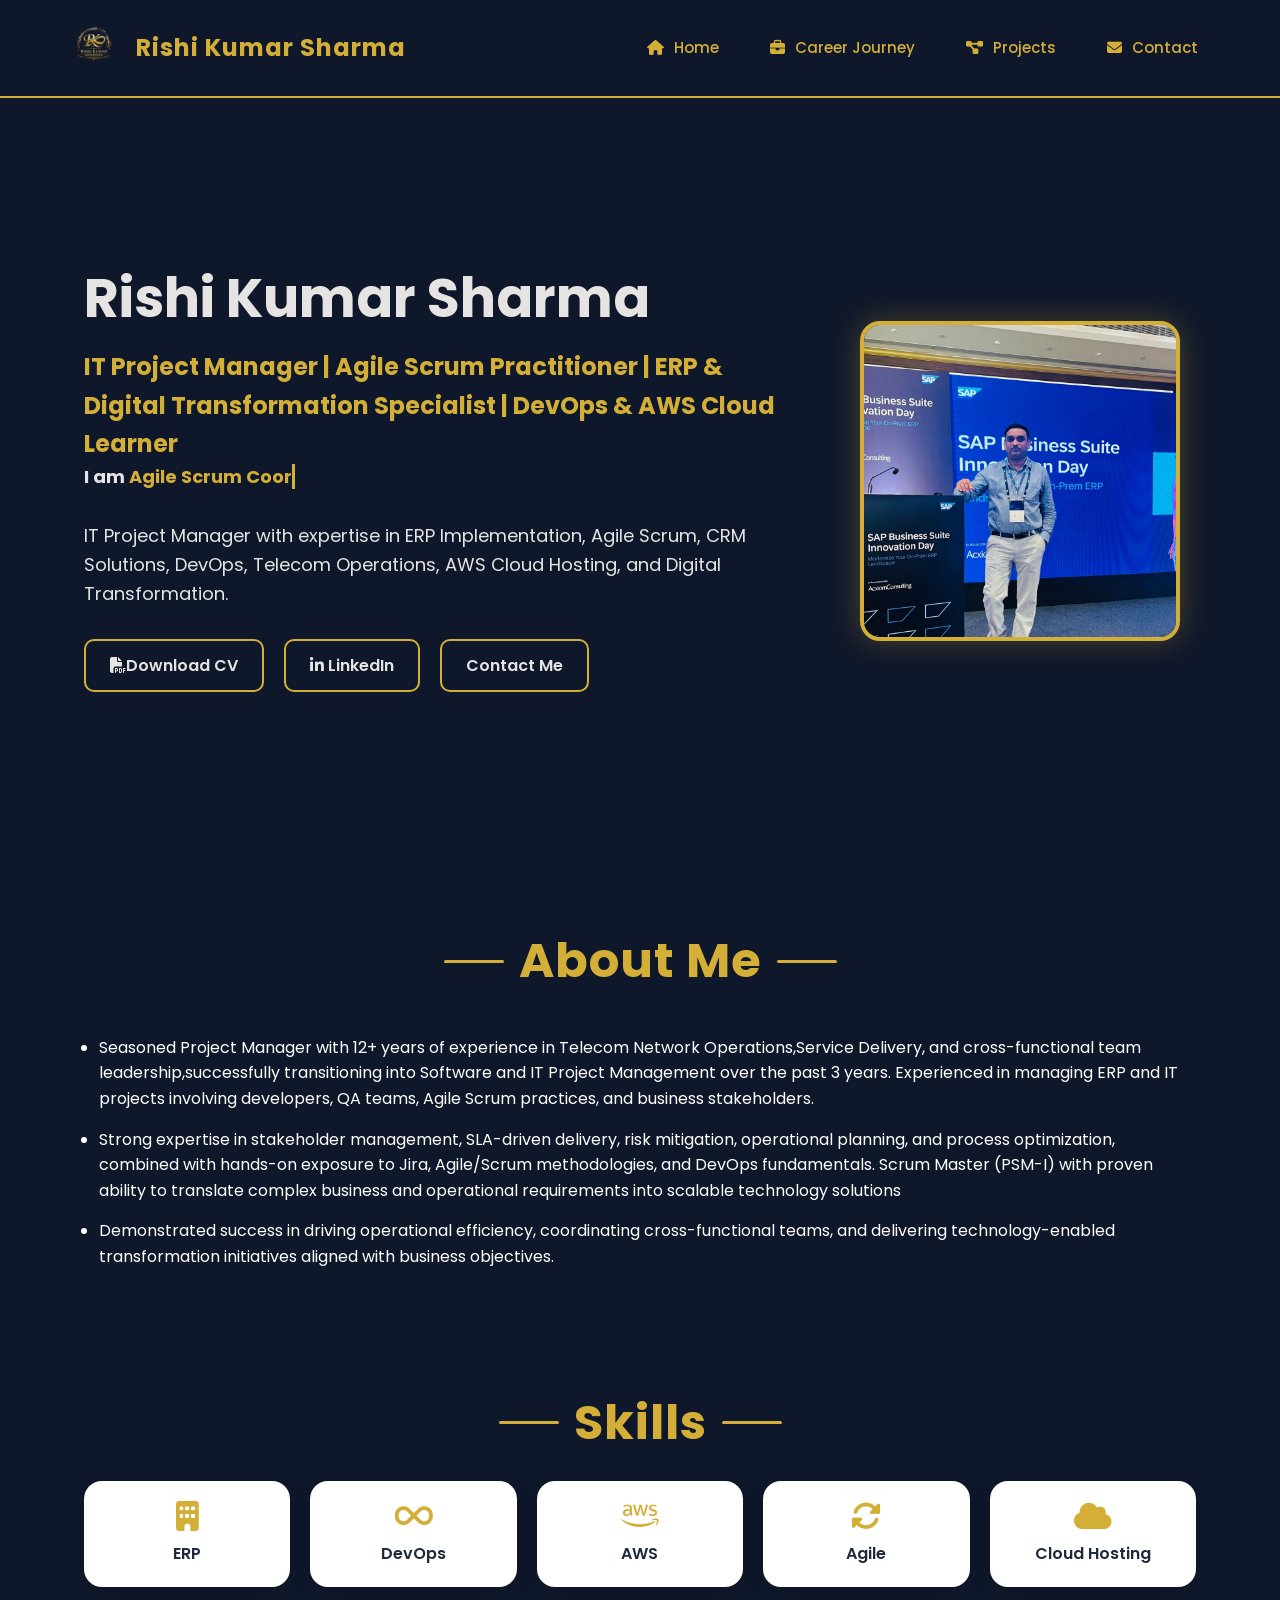
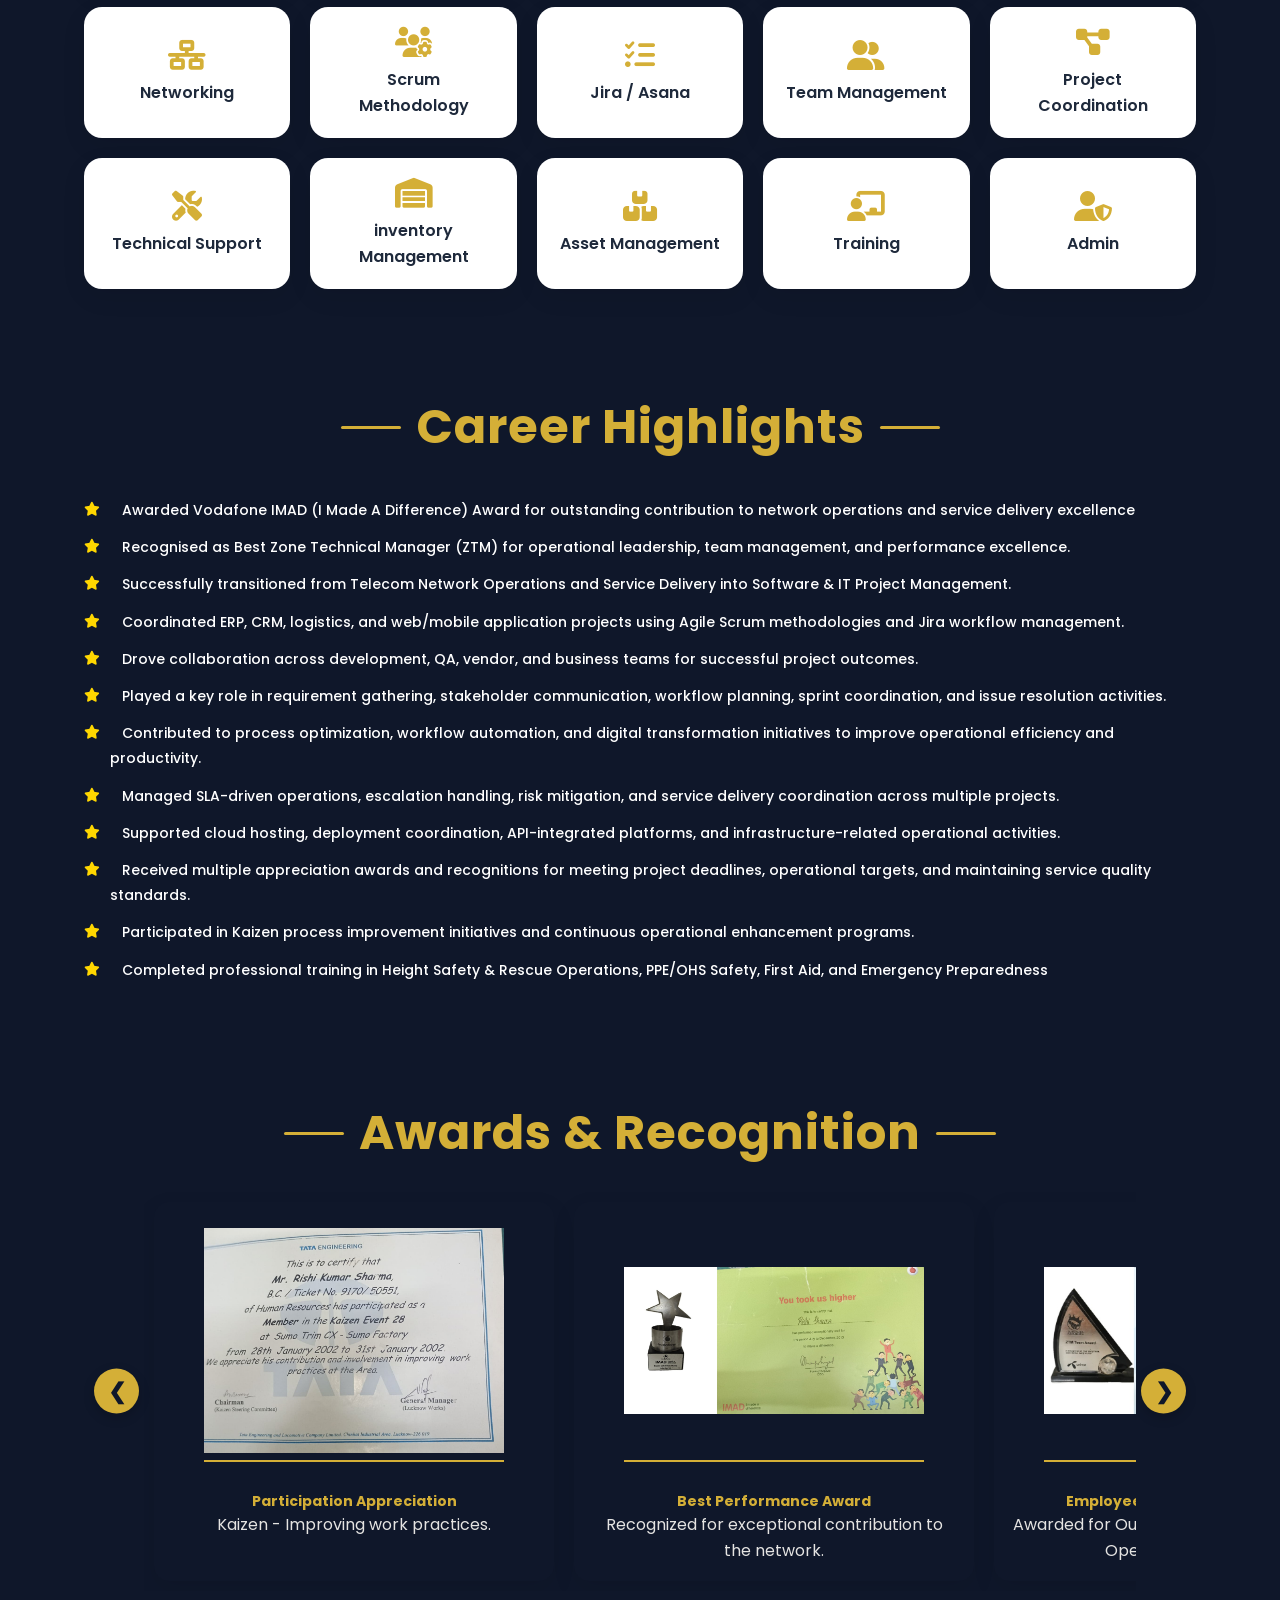
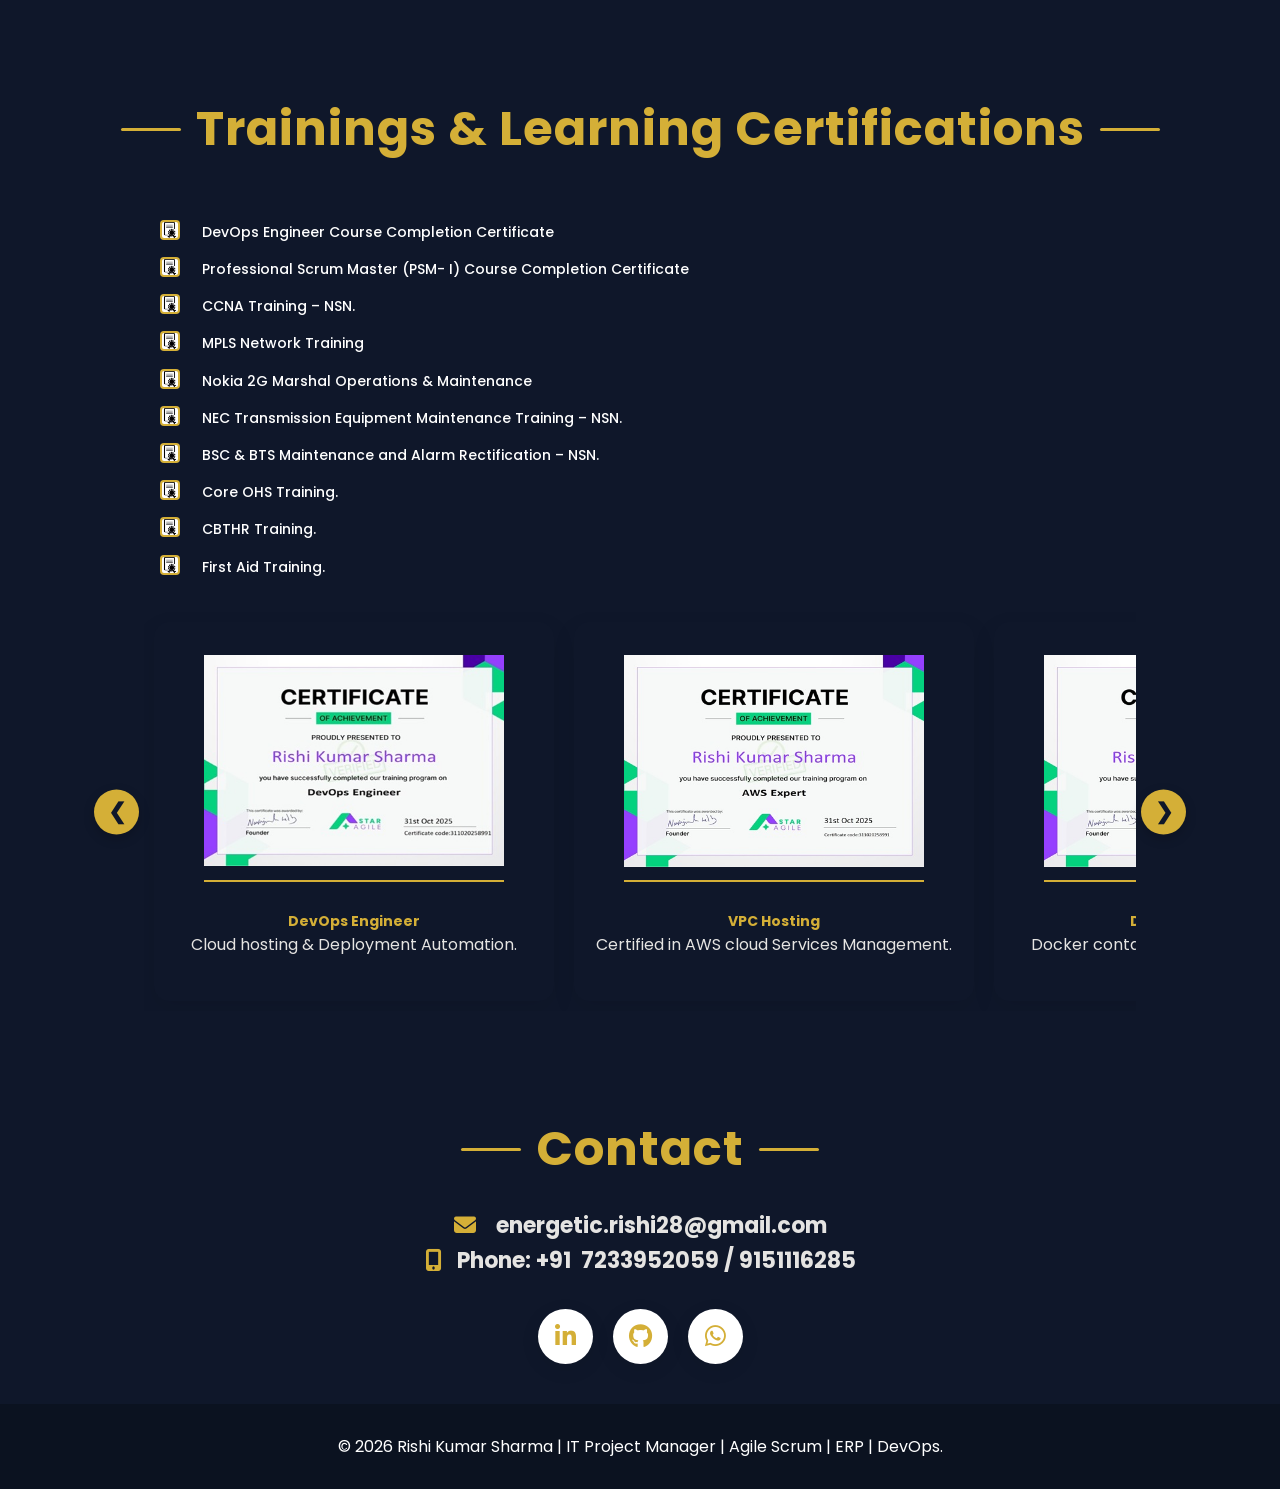
==== index.html @ bb08673d "footer code updated" ====
<!DOCTYPE html>
<html lang="en">

<head>


  <meta charset="UTF-8">
  <meta name="viewport" content="width=device-width, initial-scale=1.0">

  <title>Rishi Kumar Sharma | IT Project Manager | Agile Scrum | ERP | DevOps</title>

   <!-- Website Logo (Favicon) -->
 <link rel="icon" type="image/png" sizes="32x32" href="images/RKS_Logo_2.png">
<link rel="shortcut icon" href="images/RKS_Logo_3.png">
<link rel="apple-touch-icon" href="images/RKS_Logo_3.png">

        <!-- Canonical URL -->
  <link rel="canonical"
        href="https://rishi-kumar-sharma.vercel.app/index.html">
    <link rel="canonical"
      href="https://rishi-kumar-sharma.vercel.app/career.html">
    <link rel="canonical"
      href="https://rishi-kumar-sharma.vercel.app/project.html">    
        


  <meta name="description"
content="Professional portfolio of Rishi Kumar Sharma, IT Project Manager with expertise in Agile Scrum, ERP, CRM, DevOps, Telecom Operations, AWS, and Digital Transformation.">

<meta name="keywords"
content="Rishi Kumar Sharma, IT Project Manager, Agile Scrum, ERP, CRM, DevOps, AWS, Jira, Telecom, Portfolio">

<meta name="author"
content="Rishi Kumar Sharma">

<meta name="robots"
content="index,follow">

  <!-- CSS -->
  <link rel="stylesheet" href="style1.css">
 

  <!-- Google Font -->
  <link href="https://fonts.googleapis.com/css2?family=Poppins:wght@300;400;600;700&display=swap" rel="stylesheet">

  <!-- Font Awesome Icons -->
  <link rel="stylesheet"
    href="https://cdnjs.cloudflare.com/ajax/libs/font-awesome/6.5.1/css/all.min.css">


    <meta property="og:title"
content="Rishi Kumar Sharma | IT Project Manager">

<meta property="og:description"
content="Agile Scrum | ERP | CRM | DevOps | Digital Transformation">

<meta property="og:image"
content="images/myphoto.jpeg">

<meta property="og:type"
content="website">


</head>


<body>

  <header class="navbar">

  <div class="logo">
    <img src="images/RKS_Logo_2.png" alt="RKS Logo">
    <span>Rishi Kumar Sharma</span>
</div>

  <!-- <div class="logo">

    <a href="images/RKS_Logo.png">
</a>
    Rishi Kumar Sharma
  </div> -->

  <nav>
    <a href="index.html">
      <i class="fas fa-home"></i> Home
    </a>

    <a href="career.html">
      <i class="fas fa-briefcase"></i> Career Journey
    </a>

    <a href="projects.html">
      <i class="fas fa-diagram-project"></i> Projects
    </a>

    <a href="index.html#contact">
      <i class="fas fa-envelope"></i> Contact
    </a>
  </nav>

</header>


  <!-- HEADER -->

<header class="hero-header">

  <div class="container hero">

    <div class="hero-text">

      <h1>Rishi Kumar Sharma</h1>

      <h2>
         IT Project Manager | Agile Scrum Practitioner | ERP & Digital Transformation Specialist | DevOps & AWS Cloud Learner<p>I am <span class="typing"></span></p>
      </h2>

      <p>
        IT Project Manager with expertise in ERP Implementation,
Agile Scrum, CRM Solutions, DevOps, Telecom Operations,
AWS Cloud Hosting, and Digital Transformation.
      </p>

      <div class="buttons">
        <a href="rishi_kumar_sharma.pdf" download title="Download Rishi Kumar Sharma Resume"class="btn btn-outline"> 
          <i class="fas fa-file-pdf"></i>Download CV
        </a>
        
<!-- LINKEDIN -->

  <a href="https://www.linkedin.com/in/rishi-kumar-sharma-6b786911"
     class="btn btn-outline"
     target="_blank">

    <i class="fab fa-linkedin-in"></i>
    LinkedIn

  </a>
        <a href="#contact" class="btn btn-outline">
          Contact Me
        </a>
      </div>

    </div>

       <div class="hero-image">

  <div class="slider">

    <img src="images/myphoto.jpeg" class="slide active" alt="Rishi Kumar Sharma IT Project Manager">
    <img src="images/myphoto1.jpeg" class="slide">
    <img src="images/myphoto2.jpg" class="slide">
    <img src="images/myphoto3.jpeg" class="slide">
    <img src="images/myphoto4.jpg" class="slide">

  </div>

     </div>
  </div>

</header>

  <!-- ABOUT -->
  <section class="section">

    <div class="container">

      <h2 class="section-title">About Me</h2>
     <ul>
      <li class="about-text">
        Seasoned Project Manager with 12+ years of experience in Telecom Network Operations,Service Delivery,
        and cross-functional team leadership,successfully transitioning into Software and IT Project Management over the past 3 years.
        Experienced in managing ERP and IT projects involving developers, QA teams, Agile Scrum practices, and business stakeholders.
      </li>
     
      
         <li class="about-text">
          Strong expertise in stakeholder management, SLA-driven delivery, risk mitigation, operational planning, and process optimization, 
          combined with hands-on exposure to Jira, Agile/Scrum methodologies, and DevOps fundamentals. Scrum Master (PSM-I) with 
          proven ability to translate complex business and operational requirements into scalable technology solutions</li>
      

          <li class="about-text"> 
            Demonstrated success in driving operational efficiency, coordinating cross-functional teams, 
            and delivering technology-enabled transformation initiatives aligned with business objectives.</li>

      </ul>
    </div>
  </section>

  <!-- SKILLS -->
<section class="section dark-section">

    <div class="container">

      <h2 class="section-title">Skills</h2>

    <div class="skills">

      <div class="card">
        <i class="fas fa-building"></i>
        <span>ERP</span>
      </div>

      <div class="card">
        <!-- <i class="fab fa-docker"></i> -->
        <i class="fas fa-infinity"></i>
        <span>DevOps</span>
      </div>

      <div class="card">
        <i class="fa-brands fa-aws"></i>
        <span>AWS</span>
      </div>

      <div class="card">
        <i class="fas fa-sync-alt"></i>
        <span>Agile</span>
      </div>

      <div class="card">
        <i class="fas fa-cloud"></i>
        <span>Cloud Hosting</span>
      </div>

      <div class="card">
        <i class="fas fa-network-wired"></i>
        <span>Networking</span>
      </div>

      <div class="card">
        <i class="fas fa-users-cog"></i>
        <span>Scrum Methodology</span>
      </div>

      <div class="card">
        <i class="fas fa-tasks"></i>
        <span>Jira / Asana</span>
      </div>

      <div class="card">
        <i class="fas fa-user-friends"></i>
        <span>Team Management</span>
      </div>

      <div class="card">
        <i class="fas fa-project-diagram"></i>
        <span>Project Coordination</span>
      </div>

      <div class="card">
        <i class="fas fa-screwdriver-wrench"></i>
        <span>Technical Support</span>
      </div>

      <div class="card">
        <i class="fas fa-warehouse"></i>
        <span>inventory Management</span>
      </div>

      <div class="card">
        <i class="fas fa-boxes-stacked"></i>
        <span>Asset Management</span>
      </div>

      <div class="card">
        <i class="fas fa-chalkboard-teacher"></i>
        <span>Training</span>
      </div>

      <div class="card">
        <i class="fas fa-user-shield"></i>
        <span>Admin</span>
      </div>

    </div>

  </div>

</section>

  <!-- PROJECTS -->
  <!-- <section class="section">

    <div class="container">

      <h2 class="section-title">Projects</h2>

      <div class="projects">

               <div class="project-card">

    <div class="project-top">
        <i class="fas fa-building"></i>
        <h3>ERP Management System</h3>
    </div>

    <p class="project-summary">
        Led coordination and delivery support for an enterprise-wide ERP solution
        designed to streamline business operations, centralize organizational data,
        and improve collaboration across multiple departments.
    </p>

    <div class="project-tags">
        <span>HRMS</span>
        <span>Finance</span>
        <span>Billing</span>
        <span>SCM</span>
        <span>Operations</span>
        <span>Tender</span>
        <span>Agile</span>
    </div>

    <div class="project-details">

        <p>
            <strong>Role:</strong> Project Coordinator / Scrum Coordinator
        </p>

        <p>
            <strong>Responsibilities:</strong>
            Requirement gathering, stakeholder coordination,
            workflow documentation, process optimization,
            sprint coordination, and implementation support.
        </p>

        <p>
            <strong>Outcome:</strong>
            Reduced manual processes, improved reporting accuracy,
            and enhanced operational efficiency through centralized
            digital workflows.
        </p>

    </div>

</div>

<div class="project-card">

    <div class="project-top">
        <i class="fas fa-building"></i>
        <h3>ERP Management System</h3>
    </div>

    <p class="project-summary">
        Led coordination and delivery support for an enterprise-wide ERP solution
        designed to streamline business operations, centralize organizational data,
        and improve collaboration across multiple departments.
    </p>

    <div class="project-tags">
        <span>HRMS</span>
        <span>Finance</span>
        <span>Billing</span>
        <span>SCM</span>
        <span>Operations</span>
        <span>Tender</span>
        <span>Agile</span>
    </div>

    <div class="project-details">

        <p>
            <strong>Role:</strong> Project Coordinator / Scrum Coordinator
        </p>

        <p>
            <strong>Responsibilities:</strong>
            Requirement gathering, stakeholder coordination,
            workflow documentation, process optimization,
            sprint coordination, and implementation support.
        </p>

        <p>
            <strong>Outcome:</strong>
            Reduced manual processes, improved reporting accuracy,
            and enhanced operational efficiency through centralized
            digital workflows.
        </p>

    </div>

</div>
        

      </div>
      
    </div>

  </section> -->

     <!-- Carrier Highlights -->
    <section class="section">

    <div class="container">

      <h2 class="section-title">Career Highlights</h2>
<!-- 
      <div class="experience-item"> -->

      <ul>
        
        <li class="career-highlight"><i class="fas fa-star"></i>&nbsp;&nbsp;  Awarded Vodafone IMAD (I Made A Difference) Award for outstanding 
        contribution to network operations and service delivery excellence</li>
        <li class="career-highlight"><i class="fas fa-star"></i>&nbsp;&nbsp;	Recognised as Best Zone Technical Manager (ZTM) for operational leadership, team management, and performance excellence.</li>

        <li class="career-highlight"><i class="fas fa-star"></i>&nbsp;&nbsp;   	Successfully transitioned from Telecom Network Operations and Service Delivery into Software & IT Project Management.</li>
        <li class="career-highlight"><i class="fas fa-star"></i>&nbsp;&nbsp;	 	Coordinated ERP, CRM, logistics, and web/mobile application projects using Agile Scrum methodologies and Jira workflow management.</li>

        <li class="career-highlight"><i class="fas fa-star"></i>&nbsp;&nbsp;   	Drove collaboration across development, QA, vendor, and business teams for successful project outcomes.</li>
        <li class="career-highlight"><i class="fas fa-star"></i>&nbsp;&nbsp;	 	Played a key role in requirement gathering, stakeholder communication, workflow planning, sprint coordination, and issue resolution activities.</li>

        <li class="career-highlight"><i class="fas fa-star"></i>&nbsp;&nbsp;   	Contributed to process optimization, workflow automation, and digital transformation initiatives to improve operational efficiency and productivity.</li>
        <li class="career-highlight"><i class="fas fa-star"></i>&nbsp;&nbsp;	 	Managed SLA-driven operations, escalation handling, risk mitigation, and service delivery coordination across multiple projects.</li>

        <li class="career-highlight"><i class="fas fa-star"></i>&nbsp;&nbsp;   	Supported cloud hosting, deployment coordination, API-integrated platforms, and infrastructure-related operational activities.</li>
        <li class="career-highlight"><i class="fas fa-star"></i>&nbsp;&nbsp;	 	Received multiple appreciation awards and recognitions for meeting project deadlines, operational targets, and maintaining service quality standards.</li>

        
        <li class="career-highlight"><i class="fas fa-star"></i>&nbsp;&nbsp;   	 	Participated in Kaizen process improvement initiatives and continuous operational enhancement programs.</li>
        <li class="career-highlight"><i class="fas fa-star"></i>&nbsp;&nbsp;	 	 	Completed professional training in Height Safety & Rescue Operations, PPE/OHS Safety, First Aid, and Emergency Preparedness</li>

     
      </ul>
     

</div>
</section>
  

<!-- AWARDS SECTION -->


<section class="section dark-section">

  <div class="container">

    <h2 class="section-title">
      Awards & Recognition
    </h2>
<div class="award-slider-container">

    <!-- LEFT -->
    <button class="award-btn prev-btn"
            onclick="moveAwardSlide('awardSlider',-1)">
        ❮
    </button>

    <!-- SLIDER -->
    <div class="award-slider" id="awardSlider">


  <!-- Kaizen -->
        <div class="achievement-card">

          <img loading="lazy" src="images/Kaizen Certificate.jpeg"
               alt="Kaizen Certificate"
               onclick="openPopup(
               'images/Kaizen Certificate.jpeg',
               'Participation Appreciation',
               'Kaizen - Improving work practices.'
               )">

          <div class="achievement-content">

            <h3>Participation Appreciation</h3>

            <p>
              Kaizen - Improving work practices.
            </p>

          </div>

        </div>


              <!-- I-Mad -->
        <div class="achievement-card">

          <img loading="lazy" src="images/imad.jpeg"
               alt="Vodafone I-Mad Award"
               onclick="openPopup(
               'images/imad.jpeg',
               'Best Performance Award',
               'Recognized for exceptional contribution to the network.'
               )">

          <div class="achievement-content">

            <h3>Best Performance Award</h3>

            <p>
              Recognized for exceptional contribution to the network.
            </p>

          </div>

        </div>

        <!-- Telenor ZTM -->
        <div class="achievement-card">

          <img loading="lazy" src="images/Uninor ZTM.jpeg"
               alt="Unonor Best ZTM Award"
               onclick="openPopup(
               'images/Uninor ZTM.jpeg',
               'Employee Excellence Recognition',
               'Awarded for outstanding project delivery and operational efficiency.'
               )">

          <div class="achievement-content">

            <h3>Employee Excellence Recognition</h3>

            <p>
              Awarded for Outstanding Project Delivery and Operational Efficiency.
            </p>

          </div>

        </div>


        <!-- Telenor 2-->
        <div class="achievement-card">

          <img loading="lazy" src="images/award_3.jpeg"
               alt="Telenor Appreciation"
               onclick="openPopup(
               'images/award_3.jpeg',
               'Appreciation Recognition',
               'Appreciation for become a Part of Telenor Family.'
               )">

          <div class="achievement-content">

            <h3>Appreciation Recognition</h3>

            <p>
              Appreciation for become a Part of Telenor Family.
            </p>

          </div>

              </div>

        <!-- Nokia Praise-->
        <div class="achievement-card">

          <img loading="lazy" src="images/Nokia Praise.jpeg"
               alt="Nokia Praise"
               onclick="openPopup(
               'images/Nokia Praise.jpeg',
               'Service Excellence Recognition',
               'Recognized and Praise for Quality Improvement and Operational Efficiency .'
               )">

          <div class="achievement-content">

            <h3>Service Excellence Recognition</h3>

            <p>
              Recognized and Praise for Quality Improvement and Operational Efficiency.
            </p>

          </div>

              </div>

              <!-- Nokia Praise-->
        <div class="achievement-card">

          <img loading="lazy" src="images/Nokia Award.jpeg"
               alt="Nokia Service Excellence Award"
               onclick="openPopup(
               'images/Nokia Award.jpeg',
               'Service Excellence Recognition',
               'Recognized for Exceptional Contribution to the Network.'
               )">

          <div class="achievement-content">

            <h3>Service Excellence Recognition</h3>

            <p>
              Recognized for Exceptional Contribution to the Network.
            </p>

          </div>

        </div>

      <!-- Strive Mindz 1-->
        <div class="achievement-card">

          <img loading="lazy" src="images/SM Award_3.jpeg"
               alt="Strivemindz Leadership Recognition"
               onclick="openPopup(
               'images/SM Award_3.jpeg',
               'Leadership Recognition',
               'Recognized for Agile leadership and successful project execution.'
               )">

          <div class="achievement-content">

            <h3>Leadership Recognition</h3>

            <p>
              Recognized for Agile leadership and successful project execution.
            </p>

          </div>

        </div>


        <!-- Strive Mindz 1-->
        <div class="achievement-card">

          <img loading="lazy" src="images/SM Award_1.jpeg"
               alt="Strivemindz Leadership Recognition"
               onclick="openPopup(
               'images/SM Award_1.jpeg',
               'Leadership Recognition',
               'Recognized for Agile leadership and successful project execution.'
               )">

          <div class="achievement-content">

            <h3>Leadership Recognition</h3>

            <p>
              Recognized for Agile leadership and successful project execution.
            </p>

          </div>

        </div>

      </div>

      <!-- RIGHT -->
    <button class="award-btn next-btn"
            onclick="moveAwardSlide('awardSlider',1)">
        ❯
    </button>

      </div>

    </div>

  </div>

</section>



<!-- CERTIFICATES SECTION -->

<section class="section">

  <div class="container">

    <h2 class="section-title">
      Trainings & Learning Certifications
    </h2>

    <div class="container">

      <!-- <h2 class="section-title">Career Highlights</h2> -->
<!-- 
      <div class="experience-item"> -->

      <ul>
        
        <li class="career-highlight"><img src="images/certificate_icon.png" alt="DevOps Certificate" class="certificate-logo">&nbsp;&nbsp;  DevOps Engineer Course Completion Certificate</li>
        <li class="career-highlight"><img src="images/certificate_icon.png" alt="Scrum master" class="certificate-logo">&nbsp;&nbsp;  Professional Scrum Master (PSM- I) Course Completion Certificate</li>
        <li class="career-highlight"><img src="images/certificate_icon.png" alt="CCNA Training" class="certificate-logo">&nbsp;&nbsp;	CCNA Training – NSN.</li>
        <li class="career-highlight"><img src="images/certificate_icon.png" alt="MPLS Training" class="certificate-logo">&nbsp;&nbsp;  MPLS Network Training</li>
        <li class="career-highlight"><img src="images/certificate_icon.png" alt="Nokia 2G expertise" class="certificate-logo">&nbsp;&nbsp;	Nokia 2G Marshal Operations & Maintenance</li>
        <li class="career-highlight"><img src="images/certificate_icon.png" alt="NEC Transmission Training" class="certificate-logo">&nbsp;&nbsp;  NEC Transmission Equipment Maintenance Training – NSN.</li>
        <li class="career-highlight"><img src="images/certificate_icon.png" alt="Nokia 2G BSC & BTS Training" class="certificate-logo">&nbsp;&nbsp;	BSC & BTS Maintenance and Alarm Rectification – NSN.</li>
        <li class="career-highlight"><img src="images/certificate_icon.png" alt="OHS Trainging" class="certificate-logo">&nbsp;&nbsp;  Core OHS Training.</li>
        <li class="career-highlight"><img src="images/certificate_icon.png" alt="CCBTHR Training" class="certificate-logo">&nbsp;&nbsp;	CBTHR Training.</li>
        <li class="career-highlight"><img src="images/certificate_icon.png" alt="First Aid Training" class="certificate-logo">&nbsp;&nbsp;  First Aid Training.</li>
            
      </ul>
     

</div>

    <div class="award-slider-container">

      <!-- LEFT BUTTON -->
      <button class="award-btn prev-btn"
              onclick="moveAwardSlide('certificateSlider',-1)">
        ❮
      </button>

      <!-- SLIDER -->
      <div class="award-slider" id="certificateSlider">

        <!-- DevOps -->
        <div class="achievement-card">

          <img loading="lazy" src="images/Certificate.jpeg"
                alt="DevOps Certificate"
               onclick="openPopup(
               'images/Certificate.jpeg',
               'DevOps Engineer Course Completion Certification',
               'Certified in Linux server management, Cloud hosting, and Deployment Automation.'
               )">

          <div class="achievement-content">

            <h3>DevOps Engineer</h3>

            <p>
              Cloud hosting & Deployment Automation.
            </p>

          </div>

        </div>

        <!-- AWS -->
        <div class="achievement-card">

          <img loading="lazy" src="images/Certificate1.jpeg"
               alt="AWS Certificate"   
               onclick="openPopup(
               'images/Certificate1.jpeg',
               'Cloud Hosting Certification',
               'AWS Server & Cloud Deployment using IAM, EC2, SG, EBS Volume S3, VPC, Elastic Load Balance, RDS, Route53.'
               )">

          <div class="achievement-content">

            <h3>VPC Hosting</h3>

            <p>
              Certified in AWS cloud Services Management.
            </p>

          </div>

        </div>

        <!-- Docker -->
        <div class="achievement-card">

          <img loading="lazy" src="images/Certificate2.jpeg"
              alt="Docker Essential"
               onclick="openPopup(
               'images/Certificate2.jpeg',
               'Docker Essential Certification',
               'Certified in Docker containerization and deployment.'
               )">

          <div class="achievement-content">

            <h3>Docker Essential</h3>

            <p>
              Docker container management Learning.
            </p>

          </div>

        </div>

        <!-- K8B -->
        <div class="achievement-card">

          <img loading="lazy" src="images/Certificate3.jpeg"
                alt="K8B Certificate"
               onclick="openPopup(
               'images/Certificate3.jpeg',
               'Kubernetes Certification',
               'Certified in scalable web application deployment using Kubernetes.'
               )">

          <div class="achievement-content">

            <h3>Kubernetes</h3>

            <p>
              Scalable app deployment learning.
            </p>

          </div>

        </div>

        <!-- PSM-1 -->
        <div class="achievement-card">

          <img loading="lazy" src="images/Certificate4.jpeg"
                alt="Scrum Master Certificate"
               onclick="openPopup(
               'images/Certificate4.jpeg',
               'Professional Scrum Master™ (PSM-I)',
               'Professional Scrum Master™ (PSM-I) course completion certification.'
               )">

          <div class="achievement-content">

            <h3>Professional Scrum Master<sup>TM</sup> (PSM-I)</h3>

            <p>
              Agile & Scrum methodologies Learning.
            </p>

          </div>

        </div>

        <!-- MPLS -->
        <div class="achievement-card">

          <img loading="lazy" src="images/MPLS Training Certificate_1.jpeg"
                  alt="MPLS Certificate"
               onclick="openPopup(
               'images/MPLS Training Certificate_1.jpeg',
               'MPLS Training Certification',
               'Certified in MPLS Technology fundamentals.'
               )">

          <div class="achievement-content">

            <h3>MPLS Training Certification</h3>

            <p>
              MPLS Technology fundamentals.
            </p>

          </div>

        </div>

        <!-- 2G Marshal -->
        <div class="achievement-card">

          <img  loading="lazy" src="images/2G Marshal Certificate.jpeg"
                    alt="Nokia 2G Marshal Certificate"
               onclick="openPopup(
               'images/2G Marshal Certificate.jpeg',
               '2G-Marshal Certification',
               'Certified in Radio Access advance level technical expertise.'
               )">

          <div class="achievement-content">

            <h3>2G-Marshal Certification</h3>

            <p>
              Certified in Radio Access advance level technical expertise.
            </p>

          </div>

        </div>

        <!-- First Aid Training -->
        <div class="achievement-card">

          <img  loading="lazy" src="images/First Aid_2.jpeg"
                  alt="First Aid Certificate"
               onclick="openPopup(
               'images/First Aid_2.jpeg',
               'First Aid Training Certification',
               'Certified in First Aid Emergency & Preparedness Training.'
               )">

          <div class="achievement-content">

            <h3>First Aid Training Certification</h3>

            <p>
              Certified in First Aid Emergency & Preparedness Training.
            </p>

          </div>

        </div>

        <!-- CBTHR -->
        <div class="achievement-card">

          <img  loading="lazy" src="images/CBTHR Traing Certificate.jpeg"
                alt="CBTHR Certificate"
               onclick="openPopup(
               'images/CBTHR Traing Certificate.jpeg',
               'CBTHR Training Certification',
               'Certified in Contractor Basic Training for Height & Rescue.'
               )">

          <div class="achievement-content">

            <h3>CBTHR Training Certification</h3>

            <p>
              Certified in Contractor Basic Training for Height & Rescue.
            </p>

          </div>

        </div>

        <!--OHS -->
        <div class="achievement-card">

          <img loading="lazy" src="images/OHS Training Certificate.jpeg"
                alt="OHS Certificate"
               onclick="openPopup(
               'images/OHS Training Certificate.jpeg',
               'OHS Training Certificate',
               'Certified in Core Occupational Health & Safty(OHS) Training Certification.'
               )">

          <div class="achievement-content">

            <h3>OHS Training Certification</h3>

            <p>
              Certified in OHS Training Certification.
            </p>

          </div>

        </div>

      </div>

      <!-- RIGHT BUTTON -->
      <button class="award-btn next-btn"
              onclick="moveAwardSlide('certificateSlider',1)">
        ❯
      </button>

    </div>

  </div>

</section>

  <!-- CONTACT -->
  <section class="section dark-section" id="contact">

    <div class="container">

      <h2 class="section-title">Contact</h2>

      <div class="contact-box">
          
        <p> <i class="fas fa-envelope" style="color:#D4AF37";></i> &nbsp;&nbsp; energetic.rishi28@gmail.com</p>
        <p> <i class="fas fa-mobile-screen-button" style="color:#D4AF37";></i> &nbsp;&nbsp;Phone: +91&nbsp;&nbsp;7233952059&nbsp;/&nbsp;9151116285</p>

        <!-- SOCIAL ICONS -->
        <div class="socials">

          <a href="https://www.linkedin.com/in/rishi-kumar-sharma-6b786911" target="_blank">
            <i class="fab fa-linkedin-in"></i>
          </a>

          <a href="https://github.com/rishi914-max" target="_blank">
            <i class="fab fa-github"></i>
          </a>

          <!-- <a href="https://instagram.com/energetic.rishi28" target="_blank">
            <i class="fab fa-instagram"></i>
          </a> -->

          <!-- <a href="https://facebook.com/energetic.rishi28" target="_blank">
            <i class="fab fa-facebook-f"></i>
          </a> -->

          <!-- <a href="https://twitter.com/@Rishi_KSharma" target="_blank">
            <i class="fab fa-x-twitter"></i>
          </a>

          <a href="https://youtube.com/@RishiSharma_28" target="_blank">
            <i class="fab fa-youtube"></i>
          </a>

          <a href="https://t.me/rishi_k_sharma" target="_blank">
            <i class="fab fa-telegram"></i>
          </a> -->

          <a href="https://wa.me/917233952059" target="_blank">
            <i class="fab fa-whatsapp"></i>
          </a>

        </div>

      </div>

    </div>

  </section>

<script>

const roles = [
  "Agile Scrum Coordinator",
  "Project Manager -IT",
  "DevOps Engineer."
];


let roleIndex = 0;
let charIndex = 0;
let currentRole = "";
let isDeleting = false;

const typingElement = document.querySelector(".typing");

function typeEffect() {

  currentRole = roles[roleIndex];

  if (!isDeleting) {
    typingElement.textContent =
      currentRole.substring(0, charIndex + 1);

    charIndex++;

    if (charIndex === currentRole.length) {
      isDeleting = true;
      setTimeout(typeEffect, 1500);
      return;
    }

  } else {

    typingElement.textContent =
      currentRole.substring(0, charIndex - 1);

    charIndex--;

    if (charIndex === 0) {
      isDeleting = false;
      roleIndex++;

      if (roleIndex === roles.length) {
        roleIndex = 0;
      }
    }
  }

  setTimeout(typeEffect, isDeleting ? 60 : 120);
}

typeEffect();


</script>

  <!-- FOOTER -->
  <footer>
    <p>© 2026 Rishi Kumar Sharma |
IT Project Manager |
Agile Scrum |
ERP |
DevOps.</p>
  </footer>
<script>

const slides = document.querySelectorAll(".slide");

let currentSlide = 0;

function showSlide(){

  slides.forEach(slide => {
    slide.classList.remove("active");
  });

  currentSlide++;

  if(currentSlide >= slides.length){
    currentSlide = 0;
  }

  slides[currentSlide].classList.add("active");
}

setInterval(showSlide, 3000);

</script>
<!-- POPUP -->

<div class="award-popup" id="popup">

  <div class="award-popup-content">

    <span class="close-popup"
          onclick="closePopup()">
      &times;
    </span>

    <img id="popupImg">

    <h3 id="popupTitle"></h3>

    <p id="popupDesc"></p>

  </div>

</div>

<script>

/* ========================= */
/* SLIDER */
/* ========================= */

function moveAwardSlide(sliderId, direction){

  const slider = document.getElementById(sliderId);

  slider.scrollLeft += direction * 320;

}

/* ========================= */
/* POPUP */
/* ========================= */

function openPopup(img,title,desc){

  document.getElementById("popup").style.display = "flex";

  document.getElementById("popupImg").src = img;

  document.getElementById("popupTitle").innerText = title;

  document.getElementById("popupDesc").innerText = desc;

}

function closePopup(){

  document.getElementById("popup").style.display = "none";

}

/* CLOSE POPUP OUTSIDE CLICK */

window.onclick = function(event){

  const popup = document.getElementById("popup");

  if(event.target == popup){

    popup.style.display = "none";

  }

}

</script>

<script type="application/ld+json">
{
"@context":"https://schema.org",
"@type":"Person",
"name":"Rishi Kumar Sharma",
"jobTitle":"IT Project Manager",
"email":"mailto:energetic.rishi28@gmail.com",
"telephone":"+917233952059",
"sameAs":[
"https://www.linkedin.com/in/rishi-kumar-sharma-6b786911",
"https://github.com/rishi914-max"
]
}
</script>

</body>

</html>
---- style1.css ----
/* =====================================
   RISHI SHARMA PORTFOLIO THEME
   Navy Blue + White + Soft Gold
===================================== */

:root{
  --navy:#0F172A;
  --navy-dark:#0B1220;
  --white:#FFFFFF;
  --gold:#D4AF37;
  --gold-hover:#C49A1F;
  --text:#1E293B;
  --text-light:#64748B;
  --section:#D4AF37;
}

/* =========================
   GLOBAL
========================= */

*{
  margin:0;
  padding:0;
  box-sizing:border-box;
}

html{
  scroll-behavior:smooth;
}

body{
  font-family:'Poppins',sans-serif;
  background:var(--navy);
  color:var(--text);
  line-height:1.6;
}

.container{
  width:90%;
  max-width:1400px;
  margin:auto;
  background:#0F172A;
  padding: 20px;
}

.container-carrer{
  width:50%;
  max: width 300px;
  margin:auto;
  background:var(--navy-dark);
  padding: 15px;
}

/* =========================
   HEADER
========================= */

.hero-header{
    /* min-height:100vh; */
    display:flex;
    align-items:center;
    background:var(--navy);
     
}


/* HERO SECTION */

.hero{
    display:flex;
    justify-content:space-between;
    align-items:center;
    gap:60px;
    min-height:85vh;
    flex-wrap:nowrap;
}

/* LEFT SIDE */

.hero-text{
    flex:1;
    max-width:700px;

}

.hero-text h1{
    font-size:54px;
    line-height:1.1;
    margin-bottom:20px;
    color:#E5E4E2;
}

.hero-text h2{
    font-size:24px;
    margin-bottom:25px;
    color:var(--gold);
}

.hero-text p{
    font-size:18px;
    margin-bottom:30px;
    color:#E5E4E2;
}

/* RIGHT SIDE IMAGE */

/* .slider{
    width:100%;
    height:100%;
    border-radius:25px;
    overflow:hidden;
    border:4px solid #D4AF37;
    box-shadow:0 15px 40px rgba(212,175,55,.25);
} */


/* =========================
   BUTTONS
========================= */

.buttons{
  display:flex;
  gap:20px;
  flex-wrap:wrap;
}

.btn{
  padding:12px 24px;
  background:var(--gold);
  color:var(--navy);
  text-decoration:none;
  border-radius:10px;
  font-weight:600;
  transition:.3s;
}

.btn:hover{
  background:var(--gold-hover);
  transform:translateY(-3px);
}

.btn-outline{
  background:transparent;
  border:2px solid var(--gold);
  color:#E5E4E2;
}

.btn-outline:hover{
  background:var(--gold);
  color:var(--navy);
}

/* =========================
   Desktop HERO IMAGE
========================= */


 .hero-image{
    width:320px;
    height:320px;
    margin:auto;
    flex-shrink:0;
}
.slider{
  position:relative;
  width:100%;
  height:100%;
  overflow:hidden;
  border-radius:20px;
  border:4px solid var(--gold);
  box-shadow:  0 0 30px rgba(212,175,55,.30);
}

.slide{
    position:absolute;
    top:0;
    left:0;
    width:100%;
    height:100%;
    object-fit:cover;
    object-position:top center;
    opacity:0;
    transition:1s;
}

.slide.active{
  opacity:1;
}

/* =========================
   SECTION
========================= */

.section{
  padding:20px 0;
  background:var(--navy);
}

.section-carrer{
  padding:20px 0;
  background:var(--navy-dark);
}

.dark-section{
  background:var(--navy);
}

.section-title{
    display:flex;
    align-items:center;
    justify-content:center;
    gap:15px;
    padding: 20px;
    
    
    

    font-size:48px;      /* Increase size*/
    font-weight:700;
    color:var(--gold);
    letter-spacing:1px
}
.section-title::before,
.section-title::after{
    content:"";
    width:60px;
    height:3px;
    background:#D4AF37;
    border-radius:10px;
}

/* =========================
   ABOUT
========================= */

.about-text{
  color:#ffffff;
  margin:15px;
}

/* =========================
   SKILLS
========================= */

.skills{
  display:grid;
  grid-template-columns:repeat(auto-fit,minmax(180px,1fr));
  gap:20px;
}

.card{
  background:var(--white);
  border-radius:18px;
  padding:20px;
  display:flex;
  flex-direction:column;
  align-items:center;
  justify-content:center;
  gap:10px;
  box-shadow:  0 8px 25px rgba(0,0,0,.08);
  transition:.3s;
}

.card i{
  font-size:30px;
  color:var(--gold);
}

.card span{
  color:var(--text);
  font-weight:600;
  text-align: center;
}

.card:hover{
  transform:translateY(-8px);
  box-shadow:0 15px 35px rgba(212,175,55,.25);
}

/* =========================
   PROJECTS
========================= */

.projects{
  display:grid;
  grid-template-columns:repeat(2,1fr);
  gap:25px;
}


.project-card{
    background:#ffffff;
    color:#1E293B;
    border-radius:20px;
    padding:25px;
    box-shadow:0 10px 30px rgba(0,0,0,.08);
    transition:.3s;
    border-top:5px solid #D4AF37;
}

.project-card:hover{
    transform:translateY(-8px);
}

.project-header{
    display:flex;
    align-items:center;
    gap:15px;
    margin-bottom:15px;
}

.project-header i{
    font-size:28px;
    color:#D4AF37;
}

.project-header h3{
    color:#0F172A;
    margin:0;
}

.project-module h4{
    color:#D4AF37;
    margin:0;
}

.project-summary{
    margin-bottom:20px;
    line-height:1.7;
}

.project-section{
    margin-bottom:20px;
}

.project-section h4{
    color:#D4AF37;
    margin-bottom:10px;
}

.tags{
    display:flex;
    flex-wrap:wrap;
    gap:8px;
}

.tags span{
    background:#F8FAFC;
    color:#0F172A;
    padding:6px 12px;
    border-radius:30px;
    font-size:13px;
    border:1px solid #E2E8F0;
}

.project-section ul{
    padding-left:20px;
}

.project-section li{
    margin-bottom:8px;
}

.project-impact{
    background:#F8FAFC;
    padding:15px;
    border-radius:12px;
    border-left:4px solid #D4AF37;
}

.project-impact h4{
    color:#D4AF37;
    margin-bottom:8px;
}


/* Slider Container */
.award-slider-container{
    position: relative;
    width: 100%;
    overflow: hidden;
    padding: 0 60px;
}

/* Horizontal Slider */
.award-slider{
    display: flex;
    flex-wrap: nowrap;      /* IMPORTANT */
    gap: 20px;
    overflow-x: auto;
    overflow-y: hidden;
    scroll-behavior: smooth;
    padding: 10px;
}

.award-slider::-webkit-scrollbar{
    display: none;
}

/* Cards */
.achievement-card{
    min-width: 400px;
    max-width: 400px;
    flex: 0 0 400px;       /* IMPORTANT */
    background: var(--navy);
    border-radius: 15px;
    overflow: hidden;
    box-shadow: 0 8px 25px rgba(0,0,0,.08);
    text-align: center;
    
}

.achievement-card:hover{
  transform:translateY(-8px);
}

.achievement-card img{
  width:100%;
  max-width: 300px;
  height:240px;
  object-fit:contain;
  display:block;
  border-bottom: 2px solid #D4AF37;
  cursor:pointer;
  margin: 20px auto 10px;
}

.achievement-content{
  padding:18px;
  text-align: center;
}

.achievement-content h3{
  color:#D4AF37;
  font-size:14px;
}

.achievement-content p{
  color:#E5E4E2;
}

/* =========================
   SLIDER BUTTONS
========================= */

.award-btn{
    position:absolute;
    top:50%;
    transform:translateY(-50%);
    width:45px;
    height:45px;
    border:none;
    border-radius:50%;
    background:#D4AF37;
    color:#0F172A;
    font-size:22px;
    font-weight:bold;
    cursor:pointer;
    z-index:999;
    box-shadow:0 4px 12px rgba(0,0,0,0.2);
}

.prev-btn{
    left:5px;
}

.next-btn{
    right:5px;
}

.award-slider-container{
    position:relative;
    width:100%;
    overflow:hidden;
    padding:0 60px;
}

/* =========================
   AWARD BUTTON
========================= */

.award-btn{
    position:absolute;
    top:50%;
    transform:translateY(-50%);
    z-index:1000;

    width:45px;
    height:45px;

    border:none;
    border-radius:50%;

    background:#D4AF37;
    color:#0F172A;

    font-size:22px;
    cursor:pointer;
}

.prev-btn{
    left:10px;
}

.next-btn{
    right:10px;
}

.award-btn:hover{
    background:#b8941f;
}


/* =========================
   POPUP
========================= */

.award-popup{
  position:fixed;
  top:0;
  left:0;

  width:100%;
  height:100%;

  background:rgba(15,23,42,.92);

  display:none;
  justify-content:center;
  align-items:center;

  z-index:9999;
}

.award-popup-content{
  background:var(--white);
  padding:25px;
  border-radius:20px;

  width:90%;
  max-width:750px;

  text-align:center;
  position:relative;
}

.award-popup-content img{
  width:100%;
  max-height:450px;
  object-fit:contain;
}

.award-popup-content h3{
  color:var(--gold);
  margin-top:15px;
}

.award-popup-content p{
  color:var(--text);
}

.close-popup{
  position:absolute;
  top:10px;
  right:20px;

  font-size:35px;
  color:var(--gold);
  cursor:pointer;
}

/* =========================
   CONTACT
========================= */

.contact-box{
  text-align:center;
  color:#E5E4E2;
  font-size:22px;
  font-weight:bold;

}

.socials{
  margin-top:30px;
  display:flex;
  justify-content:center;
  gap:20px;
  flex-wrap:wrap;
}

.socials a{
  width:55px;
  height:55px;

  display:flex;
  align-items:center;
  justify-content:center;

  background:var(--white);
  color:var(--gold);

  border-radius:50%;

  text-decoration:none;
  font-size:24px;

  transition:.3s;

  box-shadow:
  0 5px 20px rgba(0,0,0,.08);
}

.socials a:hover{
  background:var(--gold);
  color:var(--navy);

  transform:translateY(-5px) scale(1.1);
}

/* =========================
   FOOTER
========================= */

footer{
  text-align:center;
  padding:30px;
  background:var(--navy-dark);
  color:var(--white);
}

/* =========================
   TYPING EFFECT
========================= */

.typing{
  color:var(--gold);
  border-right:3px solid var(--gold);
  animation:blink .8s infinite;
}

@keyframes blink{
  50%{
    border-color:transparent;
  }
}

/* =========================
   MOBILE
========================= */

@media(max-width:768px){

  .hero{
    flex-direction:column;
    text-align:center;
  }

  .hero-text h1{
    font-size:32px;
  }

  .projects{
    grid-template-columns:1fr;
  }

 
  .achievement-card{
    min-width:90%;
    max-width:90%;
  }

}

/* =========================
   NAVBAR
========================= */


/* .logo{
  color:#D4AF37;
  font-size:24px;
  font-weight:700;
  letter-spacing:1px;
} */

.logo i{
  margin-right:8px;
}

.logo{
    display:flex;
    align-items:center;
    gap:12px;
    font-size:24px;
    font-weight:700;
    letter-spacing:1px;
    color:#D4AF37;
}

.logo img{
    width:60px;
    height:60px;
    object-fit:contain;
}


.navbar{
    display:flex;
    justify-content:space-between;
    align-items:center;
    flex-wrap:wrap;
    padding:18px 5%;
    background:var(--navy);
    border-bottom:2px solid #D4AF37;
    position:sticky;
    top:0;
    z-index:1000;
}

.navbar nav{
  display:flex;
  gap:15px;
  flex-wrap:wrap;
  
}

.navbar nav a{
  color:#D4AF37;
  text-decoration:none;
  padding:10px 18px;
  border-radius:8px;

  font-size:15px;
  font-weight:500;

  transition:0.3s;
}

.navbar nav a i{
  margin-right:6px;
}

.navbar nav a:hover{
  background:#D4AF37;
  color:#0F172A;
  transform:translateY(-2px);
}

/* Active Page */

.navbar nav a.active{
  background:#D4AF37;
  color:#0F172A;
}

/* Mobile */

@media(max-width:768px){

  .navbar{
    flex-direction:column;
    gap:15px;
  }

  .navbar nav{
    flex-wrap:wrap;
    justify-content:center;
  }

}




nav a {
  text-decoration: none !important;
  color: #D4AF37;
}


/* =========================
   PROJECT PAGE BASE
========================= */

.projects-page {
  background: #0F172A;
  padding: 80px 0;
  color: #fff;
}

.page-title {
  text-align: center;
  font-size: 42px;
  font-weight: 700;
  color: #D4AF37;
  margin-bottom: 10px;
}

.page-title i {
  margin: 0 10px;
}

.page-subtitle {
  text-align: center;
  color: #cbd5e1;
  max-width: 900px;
  margin: 0 auto 50px;
  font-size: 16px;
}

/* =========================
   GRID LAYOUT
========================= */

.projects-grid {
  display: grid;
  grid-template-columns: repeat(2, 1fr);
  gap: 25px;
}




/* =========================
   PROJECT CARD
========================= */

.project-detail-card {
  background: var(--navy);
  color: #1E293B;
  border-radius: 18px;
  padding: 25px;
  box-shadow: 0 10px 30px rgba(0,0,0,0.15);
  border-top: 5px solid #D4AF37;
  transition: 0.3s ease;
}

.project-detail-card:hover {
  transform: translateY(-8px);
}

/* =========================
   HEADER INSIDE CARD
========================= */

.project-header {
  display: flex;
  align-items: center;
  gap: 15px;
  margin-bottom: 15px;
}

.project-icon {
  font-size: 28px;
  color: #D4AF37;
}

.project-header h2 {
  font-size: 20px;
  color: #D4AF37;
  margin: 0;
}

.project-header span {
  font-size: 13px;
  color: #D4AF37;
}

.project-header h4{
  font-size: 14px;
  color: #D4AF37;
  margin: 0;
}

/* =========================
   TEXT
========================= */

.project-summary {
  margin: 15px 0;
  color: #ffffff;
  line-height: 1.6;
}

h4 {
  margin-top: 15px;
  color: #D4AF37;
}

/* =========================
   LISTS
========================= */

.project-detail-card ul {
  padding-left: 18px;
  margin: 10px 0;
}

.project-detail-card li {
  margin-bottom: 6px;
  color: #ffffff;
}

/* =========================
   TECH STACK
========================= */

.tech-stack {
  display: flex;
  flex-wrap: wrap;
  gap: 8px;
  margin-top: 15px;
}

.tech-stack span {
  background: var(--navy);
  color: #D4AF37;
  padding: 5px 12px;
  border-radius: 20px;
  font-size: 12px;
  border: 1px solid #E2E8F0;
}

/* =========================
   HIGHLIGHT BOX
========================= */

.project-highlight {
  margin-top: 15px;
  padding: 12px;
  background: var(--navy);
  border-left: 4px solid #D4AF37;
  font-size: 14px;
  color: #ffffff;
}

/* =========================
   WEBSITE LINKS
========================= */

.website-list {
  list-style: none;
  padding: 0;
}

.website-list li {
  margin-bottom: 8px;
}

.website-list a {
  color: #0F172A;
  text-decoration: none;
  font-weight: 500;
}

.website-list a:hover {
  color: #D4AF37;
}

/* =========================
   RESPONSIVE
========================= */

@media(max-width:768px) {
  .page-title {
    font-size: 30px;
  }

  .projects-grid {
    grid-template-columns: 1fr;
  }
}

/* =========================
   CAREER PAGE PREMIUM UPGRADE
========================= */

.career-page {
  background: #0F172A;
  color: #fff;
  padding: 80px 0;
}

/* AI BADGE */
.ai-badge {
  text-align: center;
  margin: 20px auto;
  padding: 10px 18px;
  background: rgba(212,175,55,0.15);
  border: 1px solid #D4AF37;
  border-radius: 30px;
  width: fit-content;
  color: #D4AF37;
}

/* CAREER METER */
.career-meter {
  display: flex;
  justify-content: center;
  gap: 15px;
  flex-wrap: wrap;
  margin: 25px 0;
}

.level {
  padding: 8px 14px;
  border-radius: 20px;
  background: rgba(255,255,255,0.08);
  color: #cbd5e1;
  font-size: 13px;
}

.level.active {
  background: #D4AF37;
  color: #0F172A;
  font-weight: bold;
}

/* CV BUTTON */
.cv-download {
  text-align: center;
  margin-bottom: 40px;
}

.cv-download a {
  display: inline-block;
  padding: 10px 18px;
  background: #D4AF37;
  color: #0F172A;
  border-radius: 8px;
  text-decoration: none;
  font-weight: 600;
}


.hero-ultra{
  position:relative;
  min-height:100vh;
  display:flex;
  align-items:center;
  justify-content:center;
  background:#0B1220;
  overflow:hidden;
  color:white;
  text-align:left;
}

.career-hero-ultra{
  position:relative;
  min-height:100vh;
  display:flex;
  align-items:center;
  justify-content:center;
  background:#0B1220;
  overflow:hidden;
  color:white;
  text-align:left;
  padding: 20px;
}

.hero-glow{
  position:absolute;
  width:600px;
  height:600px;
  background:radial-gradient(circle,#D4AF37 0%,transparent 70%);
  filter:blur(120px);
  opacity:0.25;
}

.hero-content h1{
  font-size:60px;
  color:#fff;
}

.career-hero-content h1{
  font-size:60px;
  color:#D4AF37;
  padding: 25px;
}

.hero-content h2{
  color:#D4AF37;
  margin:15px 0;
}

.hero-content p{
  color:#94a3b8;
  margin-bottom:30px;
}

.hero-stats{
  display:flex;
  justify-content:center;
  gap:40px;
  margin:30px 0;
  text-align: center;
}

.hero-stats h3{
  font-size:28px;
  color:#D4AF37;
}

.hero-stats span{
  font-size:12px;
  color:#E5E4E2;
}

.hero-buttons{
  display:flex;
  justify-content:center;
  gap: 15px;
  padding:20px;
}

.career-netflix{
  background:#0B1220;
  padding:100px 0;
}

.career-carousel{
  display:flex;
  gap:25px;
  overflow-x:auto;
  padding:40px;
  scroll-snap-type:x mandatory;
}

.career-card{
  min-width:320px;
  background:linear-gradient(145deg,#111827,#0f172a);
  border-radius:20px;
  padding:25px;
  border:1px solid rgba(212,175,55,0.2);
  transition:0.4s;
  position:relative;
}

.career-card::before{
  content:"";
  position:absolute;
  inset:0;
  background:radial-gradient(circle at top,#D4AF37 0%,transparent 70%);
  opacity:0;
  transition:0.4s;
}

.career-card:hover::before{
  opacity:0.15;
}

.career-card:hover{
  transform:scale(1.08);
  border-color:#D4AF37;
}

.skill-radar-box h2{
  color: #D4AF37;
  margin-bottom: 20px;
}

.skill-radar-box{
  width:100%;
  max-width:500px;
  height:350px;
  margin:40px auto;
  background:rgba(255,255,255,0.05);
  padding:20px;
  border-radius:15px;
}

#skillRadar{
  width:100% !important;
  height:300px !important;
}

/* Job Title */
.job-title {
    display: flex;
    align-items: center;
    gap: 12px;
    margin-bottom: 8px;
    font-size: 1.4rem;
    color: #fff;
}

.job-title i {
    color: #D4AF37;
}

/* Company Details */
.company-details {
    display: flex;
    align-items: center;
    flex-wrap: wrap;
    gap: 8px;
    margin-bottom: 15px;
    color: #D4AF37;
    font-size: 0.95rem;
}

/* Company Logo */
.company-logo {
    width: 28px;
    height: 28px;
    object-fit: contain;
    background: #ffffff;
    border-radius: 4px;
    padding: 2px;
}

.separator {
    color: #D4AF37;
    font-weight: bold;
}

/* Responsibilities */
.job-responsibilities {
    list-style: none;
    padding: 0;
    margin: 0;
}

.job-responsibilities li {
    display: flex;
    align-items: flex-start;
    gap: 10px;
    margin-bottom: 10px;
    line-height: 1.6;
    color: #E5E4E2;
}

.job-responsibilities li i {
    color: #D4AF37;
    margin-top: 4px;
    font-size: 0.8rem;
    flex-shrink: 0;
}

.experience-container {
    display: flex;
    flex-direction: column;
    gap: 25px;
    width: 100%;
}

.experience-item{
    background:#111827;
    padding:25px;
    border-radius:16px;
    border-left:4px solid #D4AF37;
    box-shadow:0 5px 20px rgba(0,0,0,0.15);
    width: 100%;
    margin-bottom: 10px;
}

.timeline-dot{
    width:40px;
    height:40px;
    border-radius:50%;
    background:#ffffff;
    display:flex;
    align-items:center;
    justify-content:center;
    overflow:hidden;
    border:2px solid #D4AF37;
}

.timeline-dot img{
    width:24px;
    height:24px;
    object-fit:contain;
}

.timeline{
    position:relative;
    margin-top:40px;
}

.timeline::before{
    content:'';
    position:absolute;
    left:140px;
    top:0;
    bottom:0;
    width:3px;
    background:#D4AF37;
}

.timeline-item{
    display:grid;
    grid-template-columns:120px 40px 1fr;
    gap:20px;
    margin-bottom:40px;
    position:relative;
}

.timeline-date{
    text-align:right;
    color:#D4AF37;
    font-weight:700;
    font-size:14px;
    padding-top:8px;
}

.timeline-dot{
    width:18px;
    height:18px;
    background:#D4AF37;
    border-radius:50%;
    border:4px solid #0F172A;
    position:relative;
    z-index:2;
    margin-top:10px;
}

/* Career Timeline */
.career-timeline{
    position:relative;
    max-width:1200px;
    margin:auto;
}

/* Gold vertical line */
.career-timeline::before{
    content:'';
    position:absolute;
    left:110px;
    top:0;
    bottom:0;
    width:3px;
    background:#D4AF37;
}

/* One experience row */
.timeline-item{
    display:grid;
    grid-template-columns:80px 40px 1fr;
    gap:20px;
    margin-bottom:40px;
    position:relative;
}

/* Year */
.timeline-year{
    text-align:right;
    color:#D4AF37;
    font-size:24px;
    font-weight:700;
    padding-top:10px;
}

/* Circle marker */
/* .timeline-marker{
    width: 24px;px;
    height: 24px;;
    background:#D4AF37;
    border-radius:50%;
    border:4px solid #0f172a;
    z-index:2;
    margin-top:10px;
} */

.timeline-marker{
    width:24px;
    height:24px;
    background:#D4AF37;
    border-radius:50%;
    display:flex;
    align-items:center;
    justify-content:center;
    color:#111827;
    font-size:14px;
    font-weight:bold;
}


/* Existing card */
.experience-item{
    background:#111827;
    border-left:4px solid #D4AF37;
    border-radius:12px;
    padding:20px;
}



/* Carrer Highlight */
.career-highlight {
    display: flex;
    align-items: justify;
    gap: 12px;
    margin-bottom: 8px;
    font-family:'Poppins',sans-serif;
    font-size: 14px;
    font-weight: 500;
    color: #ffffff;
}

.career-highlight{
    list-style: none;
    margin: 12px 0;
    font-size: 14px;
    line-height: 1.8;
    display: flex;
    align-items: flex-start;
    gap: 10px;
}

.career-highlight i{
    color: #FFD700;   /* Gold Star */
    font-size: 14px;
    margin-top: 4px;
}

.career-highlight span{
    color: #E5E7EB;   /* Bright Silver Text */
    font-weight: 300;
}


/* Certificate Logo */
.certificate-logo {
    width: 20px;
    height: 20px;
    object-fit: contain;
    background: #D4AF37;
    border-radius: 4px;
    padding: 2px;
}

/* MObile responsive Slider Image CSS */

/* Mobile  */

@media (max-width:768px){

    .hero{
        flex-direction:column;
        text-align:center;
    }

       .hero-image{
        width: 100%;
        max-width: 280px;
        height: 280px;
        margin: 20px auto;
    }

    .slider{
        position: relative;
        width: 100%;
        height: 100%;
        position:relative;
        overflow: hidden;
        border-radius: 20px;
        border: 4px solid #D4AF37;
    }

    .slide{
        position: absolute;
        top: 0;
        left: 0;
        width: 100%;
        height: 100%;
        object-fit: cover;      /* Fill the box */
        object-position: top center; /* Keep face visible */
    }

   }

/* =========================
   MOBILE RESPONSIVE
========================= */

@media (max-width: 768px) {

  /* Navbar */
  .navbar{
    flex-direction: column;
    padding: 15px;
    gap: 15px;
  }

  .navbar nav{
    display: flex;
    flex-wrap: wrap;
    justify-content: center;
    gap: 8px;
  }

  .navbar nav a{
    padding: 4px 8px;
    font-size: 8px;
  }

  /* Hero Section */

  .hero,
  .hero-content{
    display: flex;
    flex-direction: column;
    text-align: center;
    gap: 25px;
    padding: 20px;
  }

  .hero-text h1,
  .hero-content h1{
    font-size: 24px;
    line-height: 1.2;
  }

  .hero-text h2,
  .hero-content h2{
    font-size: 20px;
    line-height: 1.5;
  }

  .hero-text p{
    font-size: 11px;
  }

  /* Hero Image */

   .hero{
        flex-direction: column;
        text-align: center;
    }

  .hero-image{
    width: 100%;
        max-width: 280px;
        height: 280px;
        margin: 20px auto;
  }

  .slider{
    position: relative;
    width: 100%;
        height: 100%;
        overflow: hidden;
        border-radius: 20px;
  }

  .slide{
     width: 100%;
        height: 100%;
        object-fit: cover;
        /* object-position: right; */

        position: absolute;
        top: 0;
        left: 0;
        width: 100%;
       
        }

  /* Hero Stats */

  .hero-stats{
    display: grid;
    grid-template-columns: 1fr;
    gap: 15px;
  }

  .hero-stats div{
    padding: 15px;
  }

  .hero-stats h3{
    font-size: 16px;
  }

  /* Buttons */

  .hero-buttons,
  .buttons{
    justify-content: center;
    flex-wrap: wrap;
  }

  .btn,
  .btn-outline{
    width: 100%;
    max-width: 250px;
  }

  /* Section Title */

  .section-title{
    font-size: 30px;
    text-align: center;
    flex-wrap: wrap;
    gap: 10px;
  }

  .section-title::before,
  .section-title::after{
    width: 35px;
  }

  /* Page Title */

  .page-title{
    font-size: 32px;
    text-align: center;
  }

  .page-subtitle{
    font-size: 16px;
    text-align: center;
    padding: 0 10px;
  }

  /* Skill Radar */

  .skill-radar-box{
    width: 100%;
    height: 320px;
    padding: 15px;
  }

  #skillRadar{
    width: 100% !important;
    height: 260px !important;
  }

  /* Timeline */

  .timeline::before{
    left: 20px;
  }

  .timeline-item{
    padding-left: 60px;
  }

  .timeline-dot{
    left: 12px;
  }

  .timeline-content{
    padding: 15px;
  }

  .timeline-content h2{
    font-size: 20px;
  }

  /* Project Cards */

  .projects-grid{
    grid-template-columns: 1fr;
  }

}
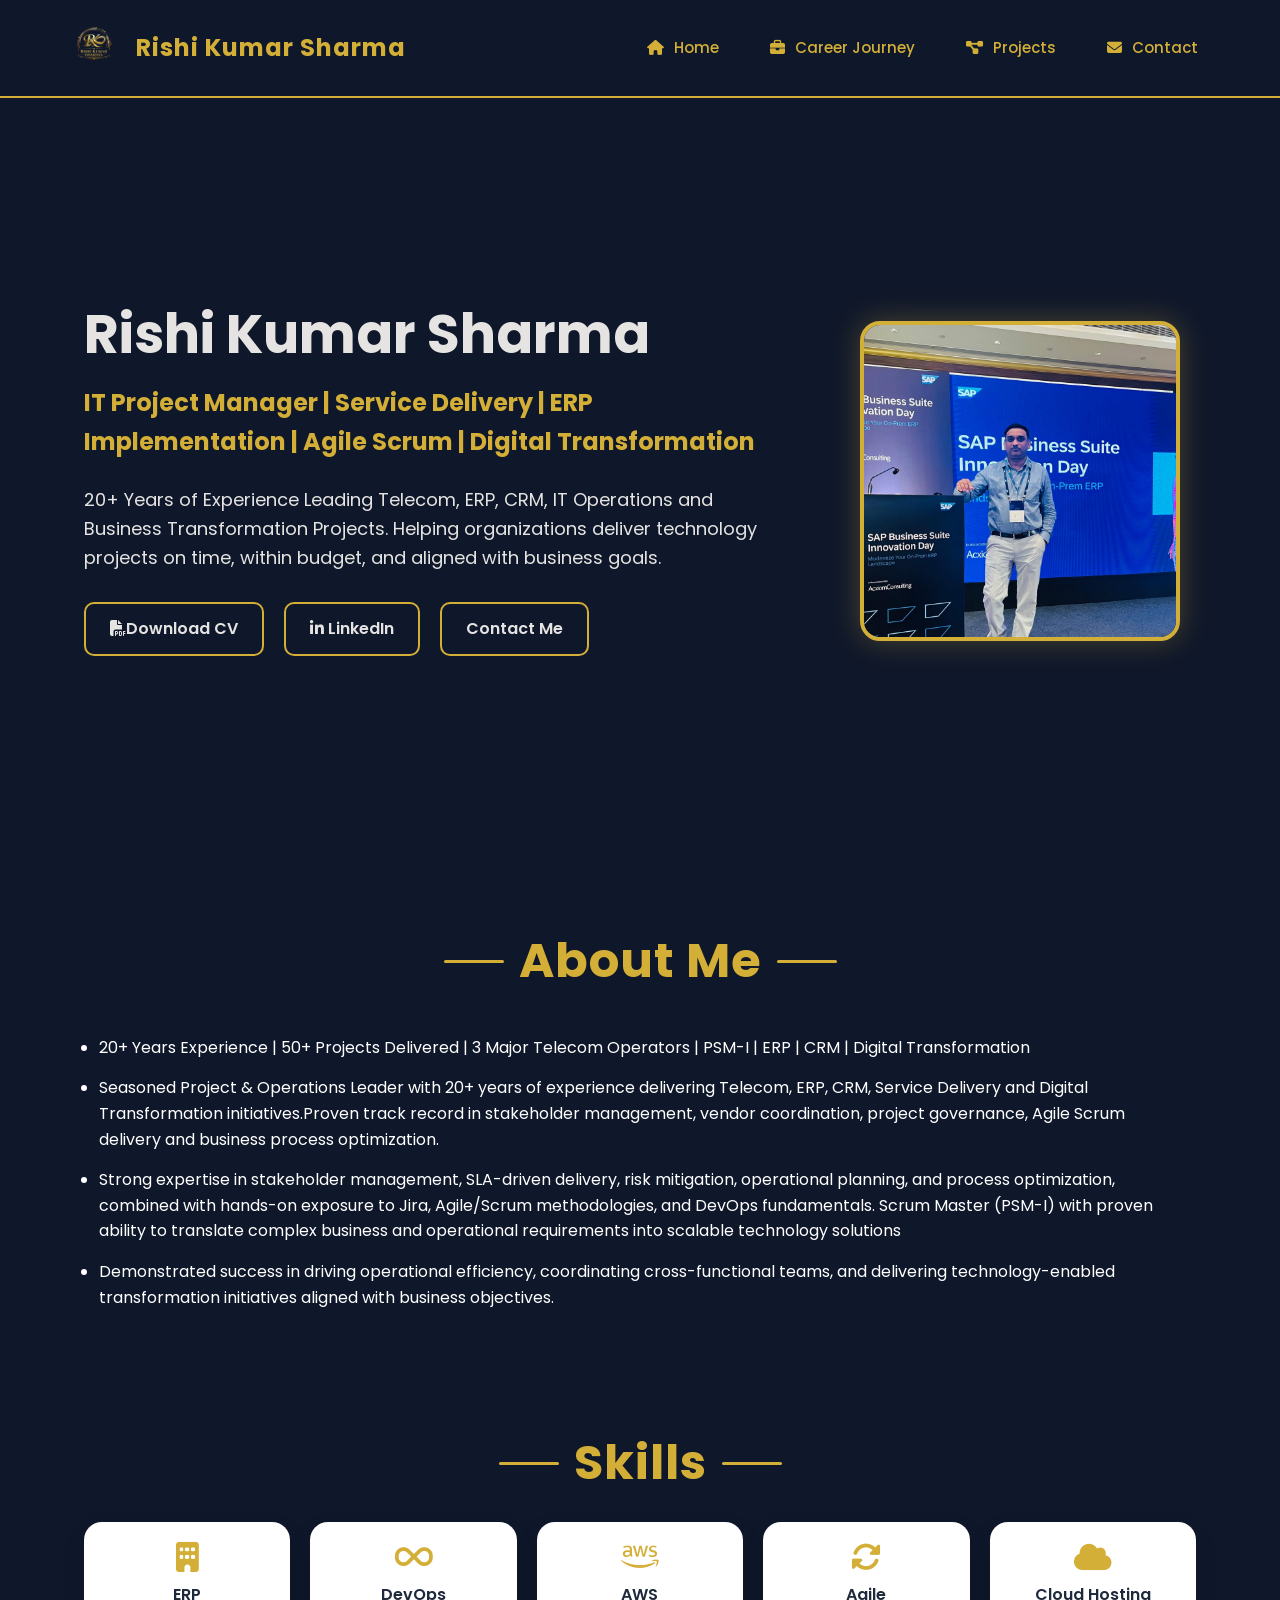
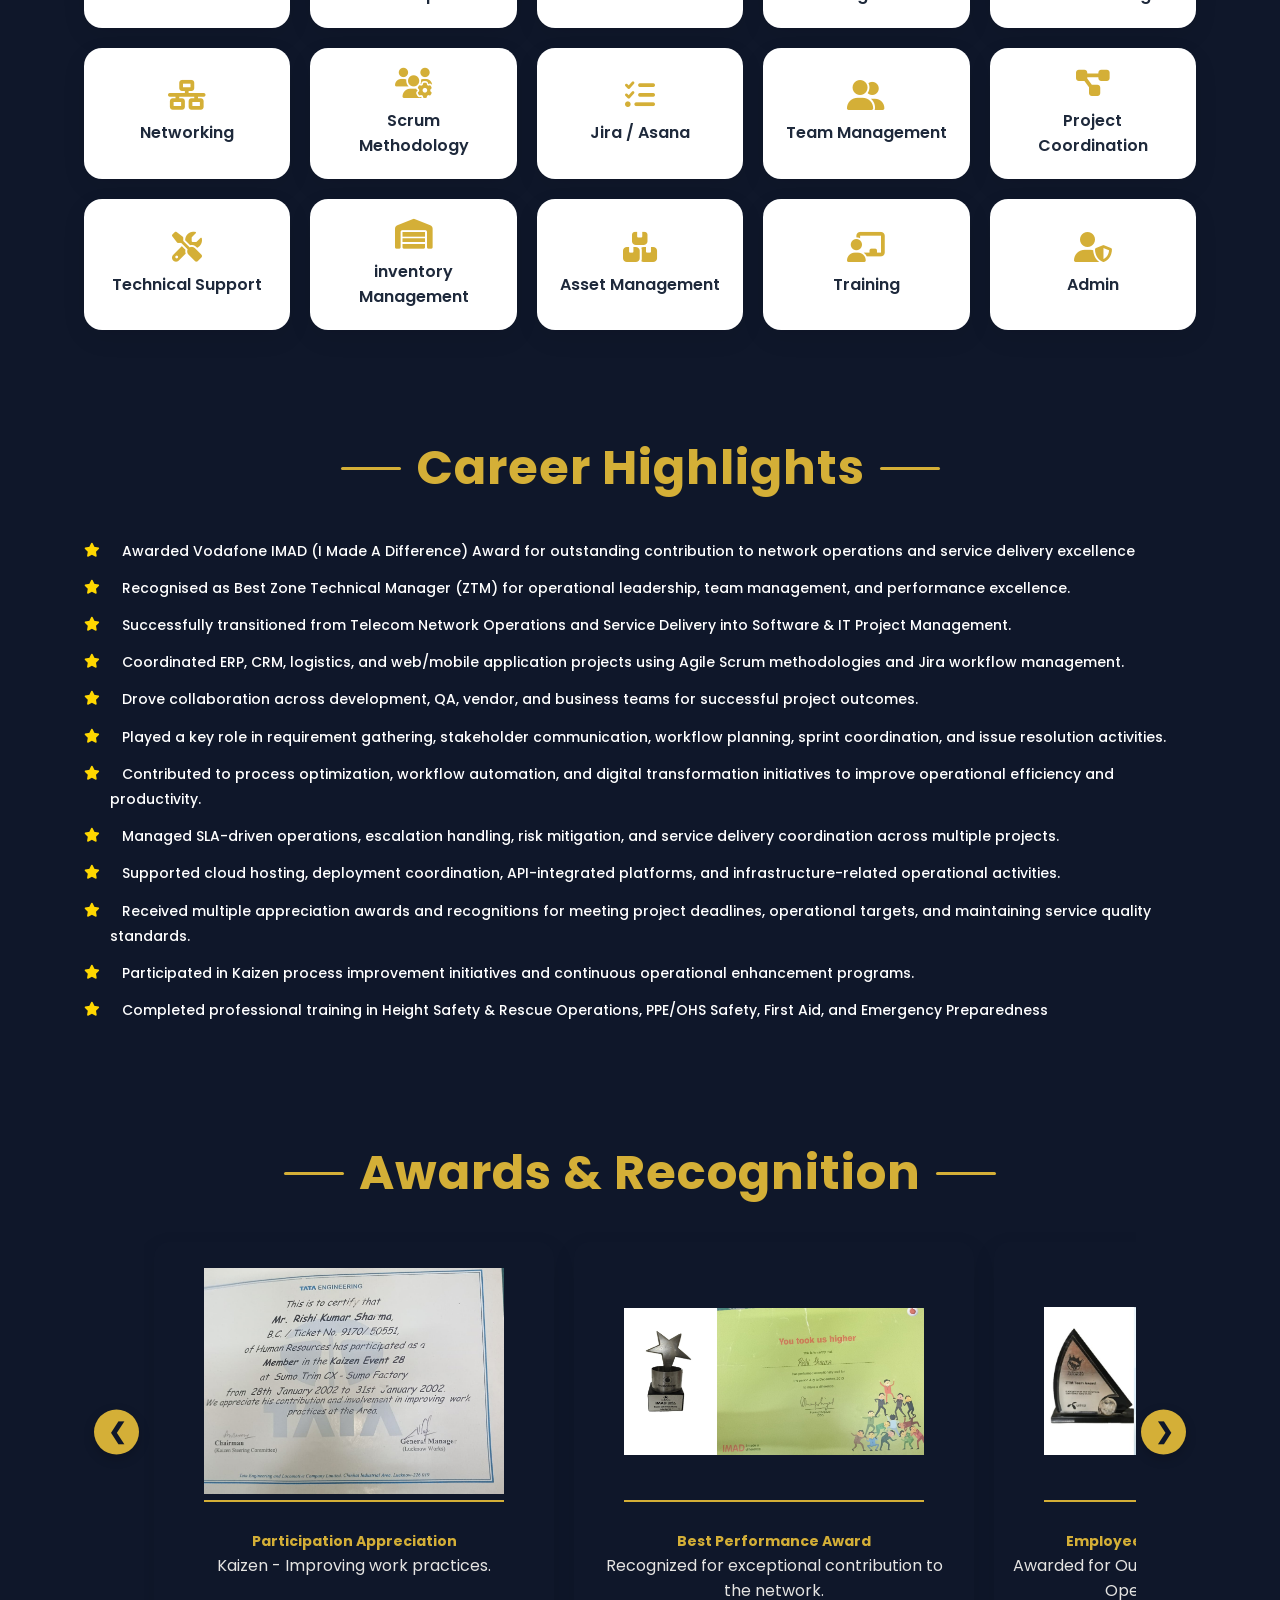
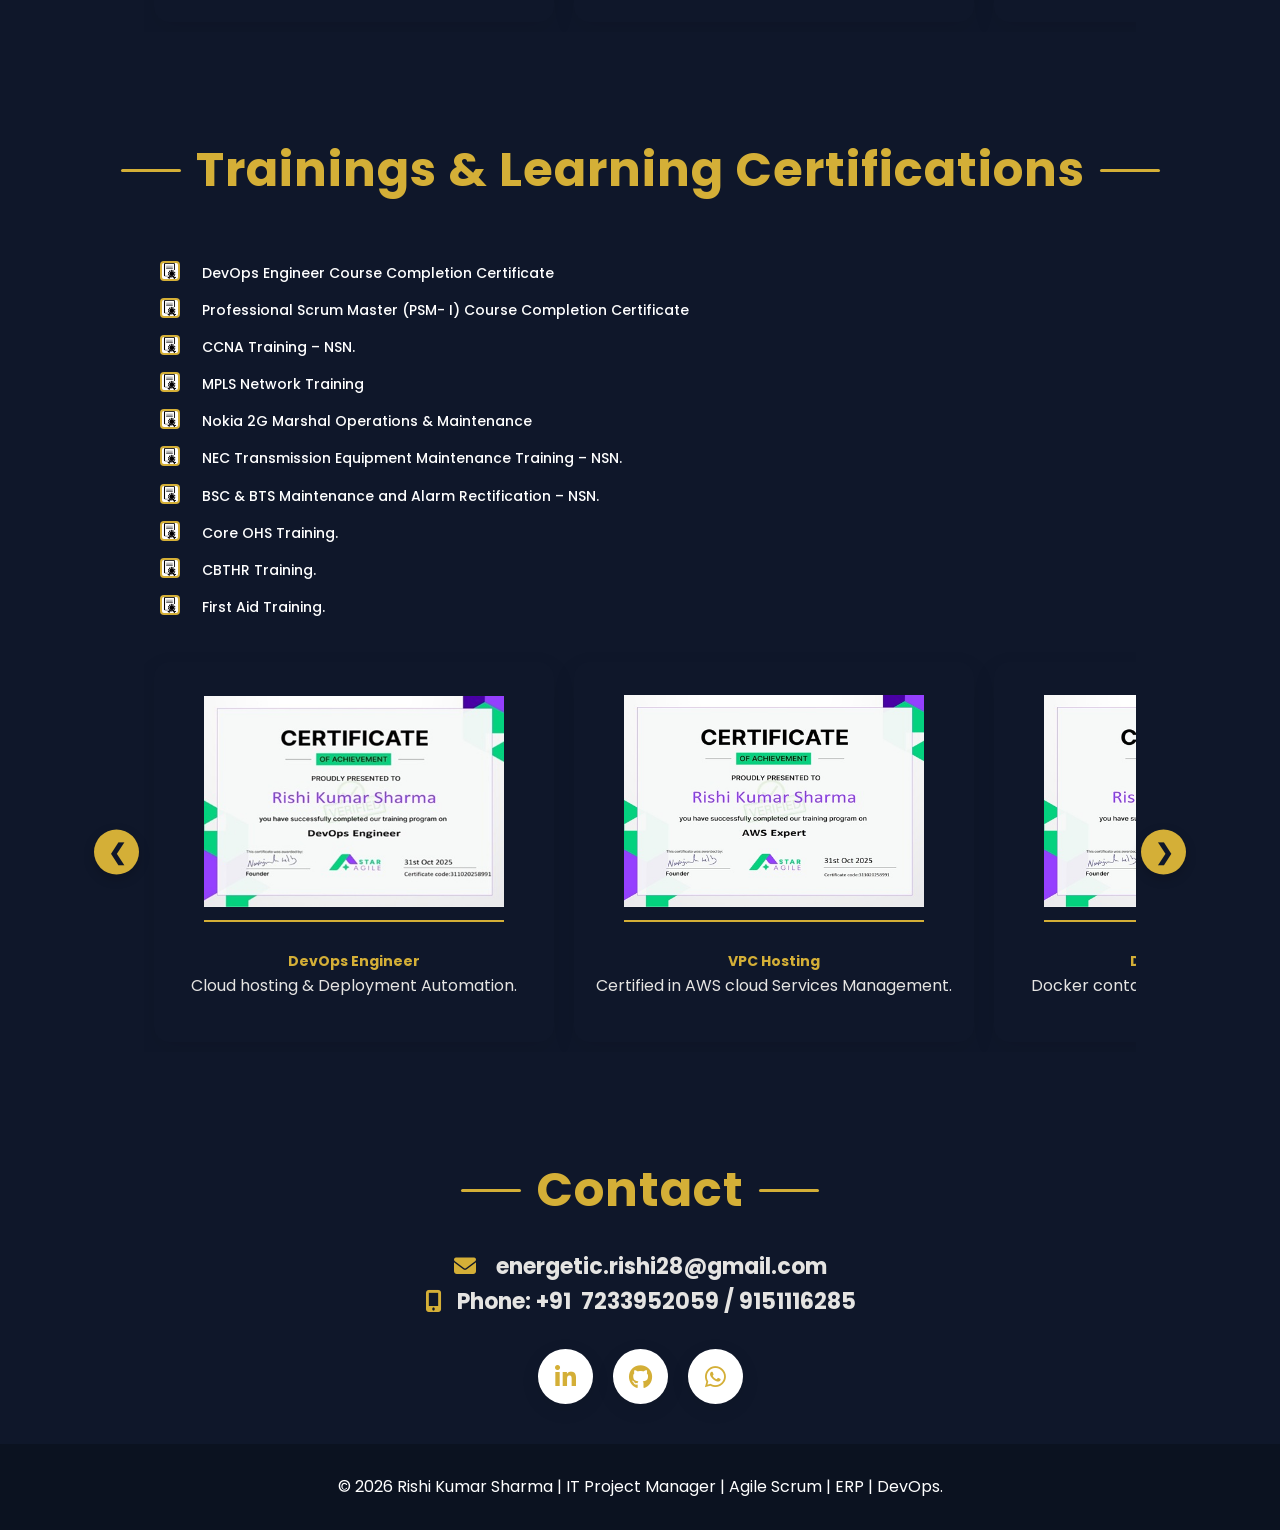
==== commit 4c2b8567: "update about me and hero part" ====
--- a/index.html
+++ b/index.html
@@ -111,15 +111,10 @@
 
       <h1>Rishi Kumar Sharma</h1>
 
-      <h2>
-         IT Project Manager | Agile Scrum Practitioner | ERP & Digital Transformation Specialist | DevOps & AWS Cloud Learner<p>I am <span class="typing"></span></p>
-      </h2>
-
-      <p>
-        IT Project Manager with expertise in ERP Implementation,
-Agile Scrum, CRM Solutions, DevOps, Telecom Operations,
-AWS Cloud Hosting, and Digital Transformation.
-      </p>
+      <h2>IT Project Manager | Service Delivery | ERP Implementation | Agile Scrum | Digital Transformation</h2>
+         
+      <p>20+ Years of Experience Leading Telecom, ERP, CRM, IT Operations and Business Transformation Projects.
+         Helping organizations deliver technology projects on time, within budget, and aligned with business goals.</p>
 
       <div class="buttons">
         <a href="rishi_kumar_sharma.pdf" download title="Download Rishi Kumar Sharma Resume"class="btn btn-outline"> 
@@ -143,6 +138,9 @@
 
     </div>
 
+    
+
+
        <div class="hero-image">
 
   <div class="slider">
@@ -160,17 +158,40 @@
 
 </header>
 
+<!-- <section class="section">
+      <div class="container">
+
+        <p class="about-text"></p> 20+ Years Experience |
+50+ Projects Delivered |
+3 Major Telecom Operators |
+PSM-I |
+ERP | CRM | Digital Transformation</p>
+
+      </div>
+
+</section> -->
+
+</section>
+
   <!-- ABOUT -->
   <section class="section">
 
     <div class="container">
 
       <h2 class="section-title">About Me</h2>
+
+
      <ul>
+
+      <li class="about-text"> 20+ Years Experience |
+50+ Projects Delivered |
+3 Major Telecom Operators |
+PSM-I |
+ERP | CRM | Digital Transformation</li>
       <li class="about-text">
-        Seasoned Project Manager with 12+ years of experience in Telecom Network Operations,Service Delivery,
-        and cross-functional team leadership,successfully transitioning into Software and IT Project Management over the past 3 years.
-        Experienced in managing ERP and IT projects involving developers, QA teams, Agile Scrum practices, and business stakeholders.
+        Seasoned Project & Operations Leader with 20+ years of experience delivering Telecom, ERP, CRM, Service Delivery 
+        and Digital Transformation initiatives.Proven track record in stakeholder management, vendor coordination, 
+        project governance, Agile Scrum delivery and business process optimization.
       </li>
      
       
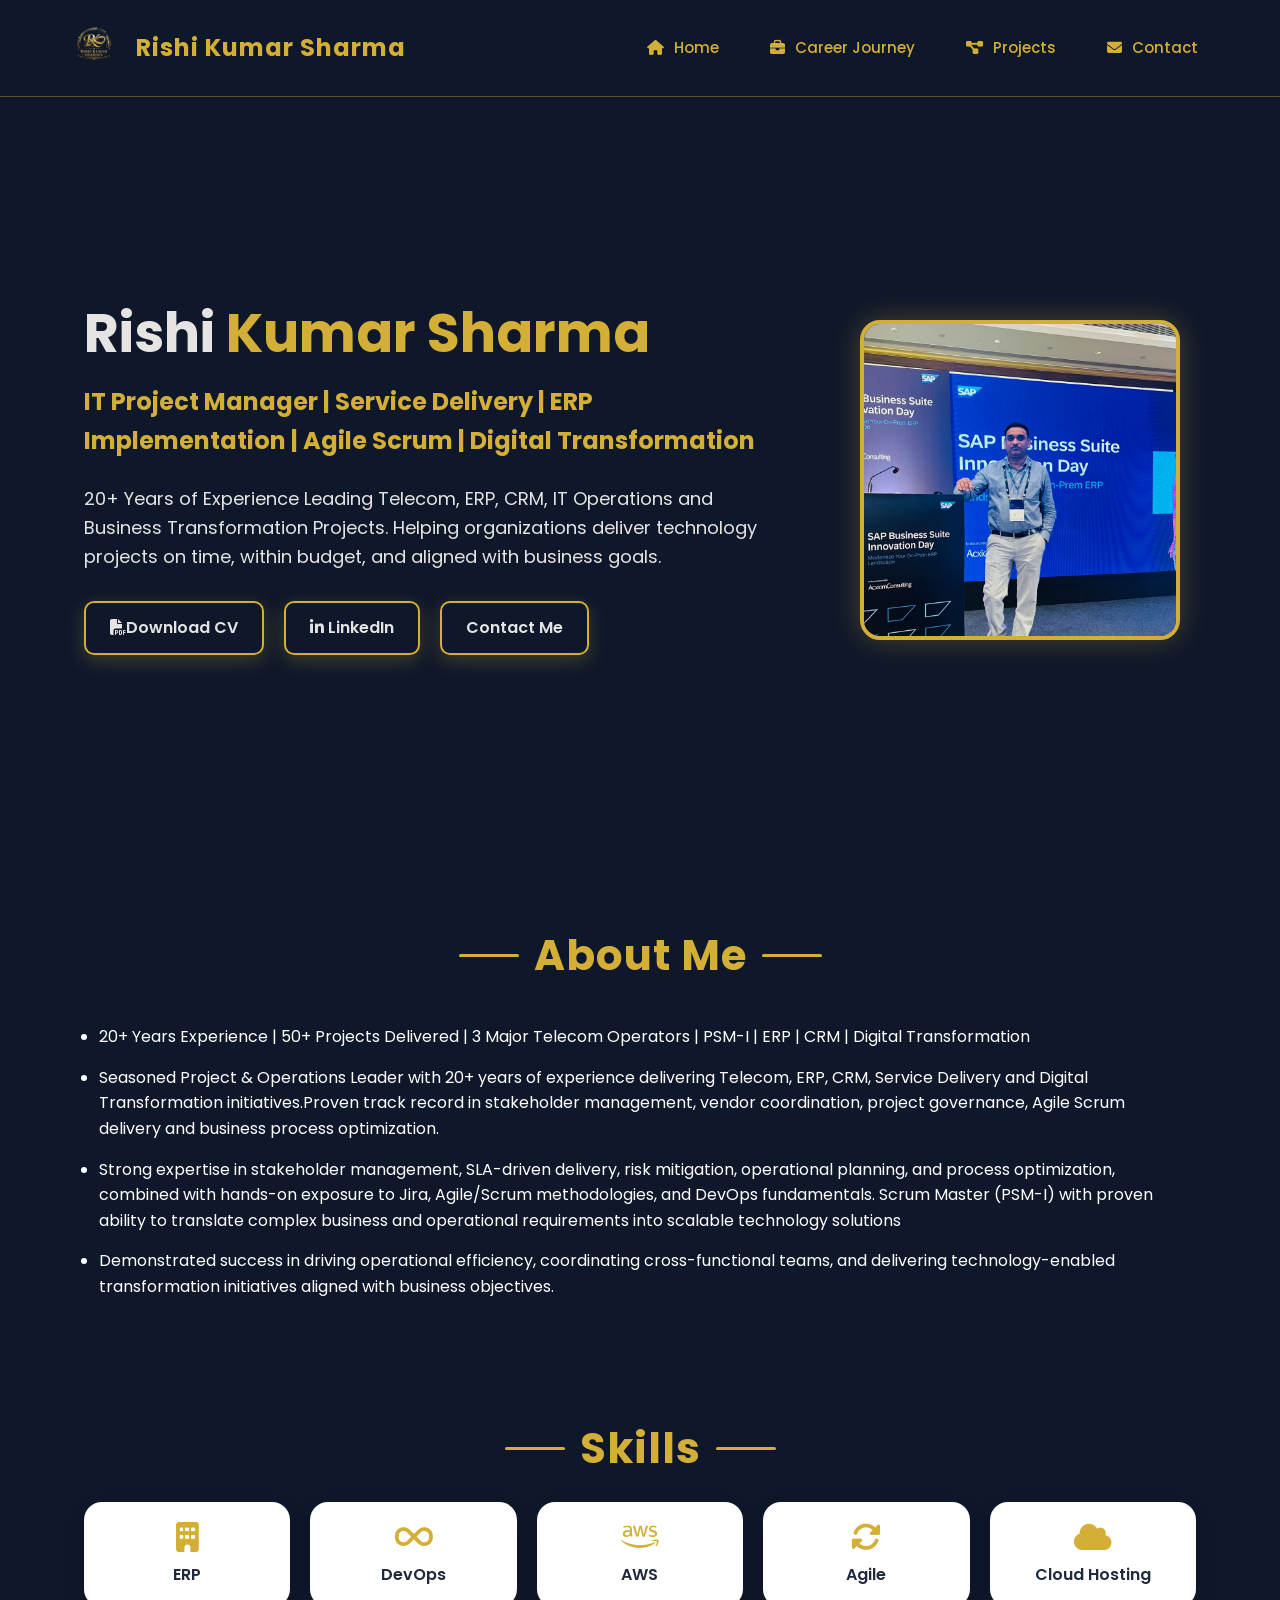
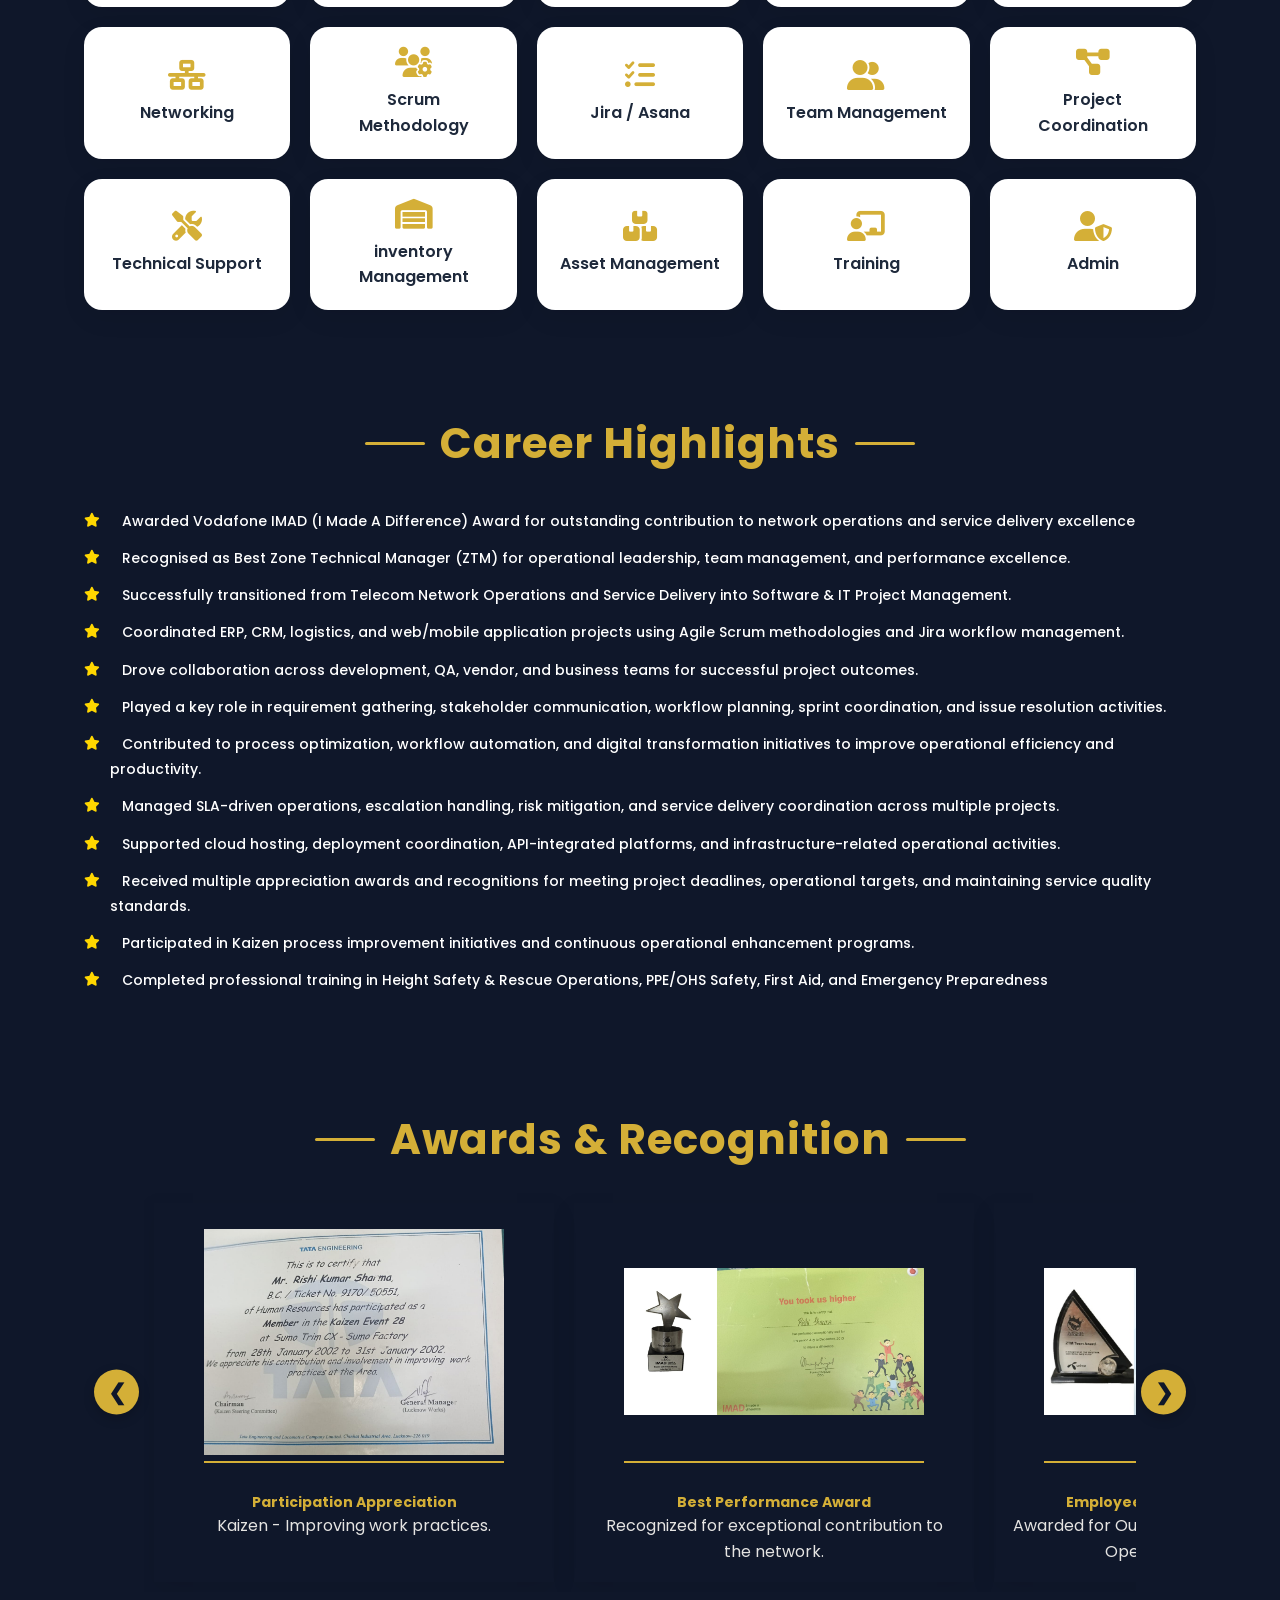
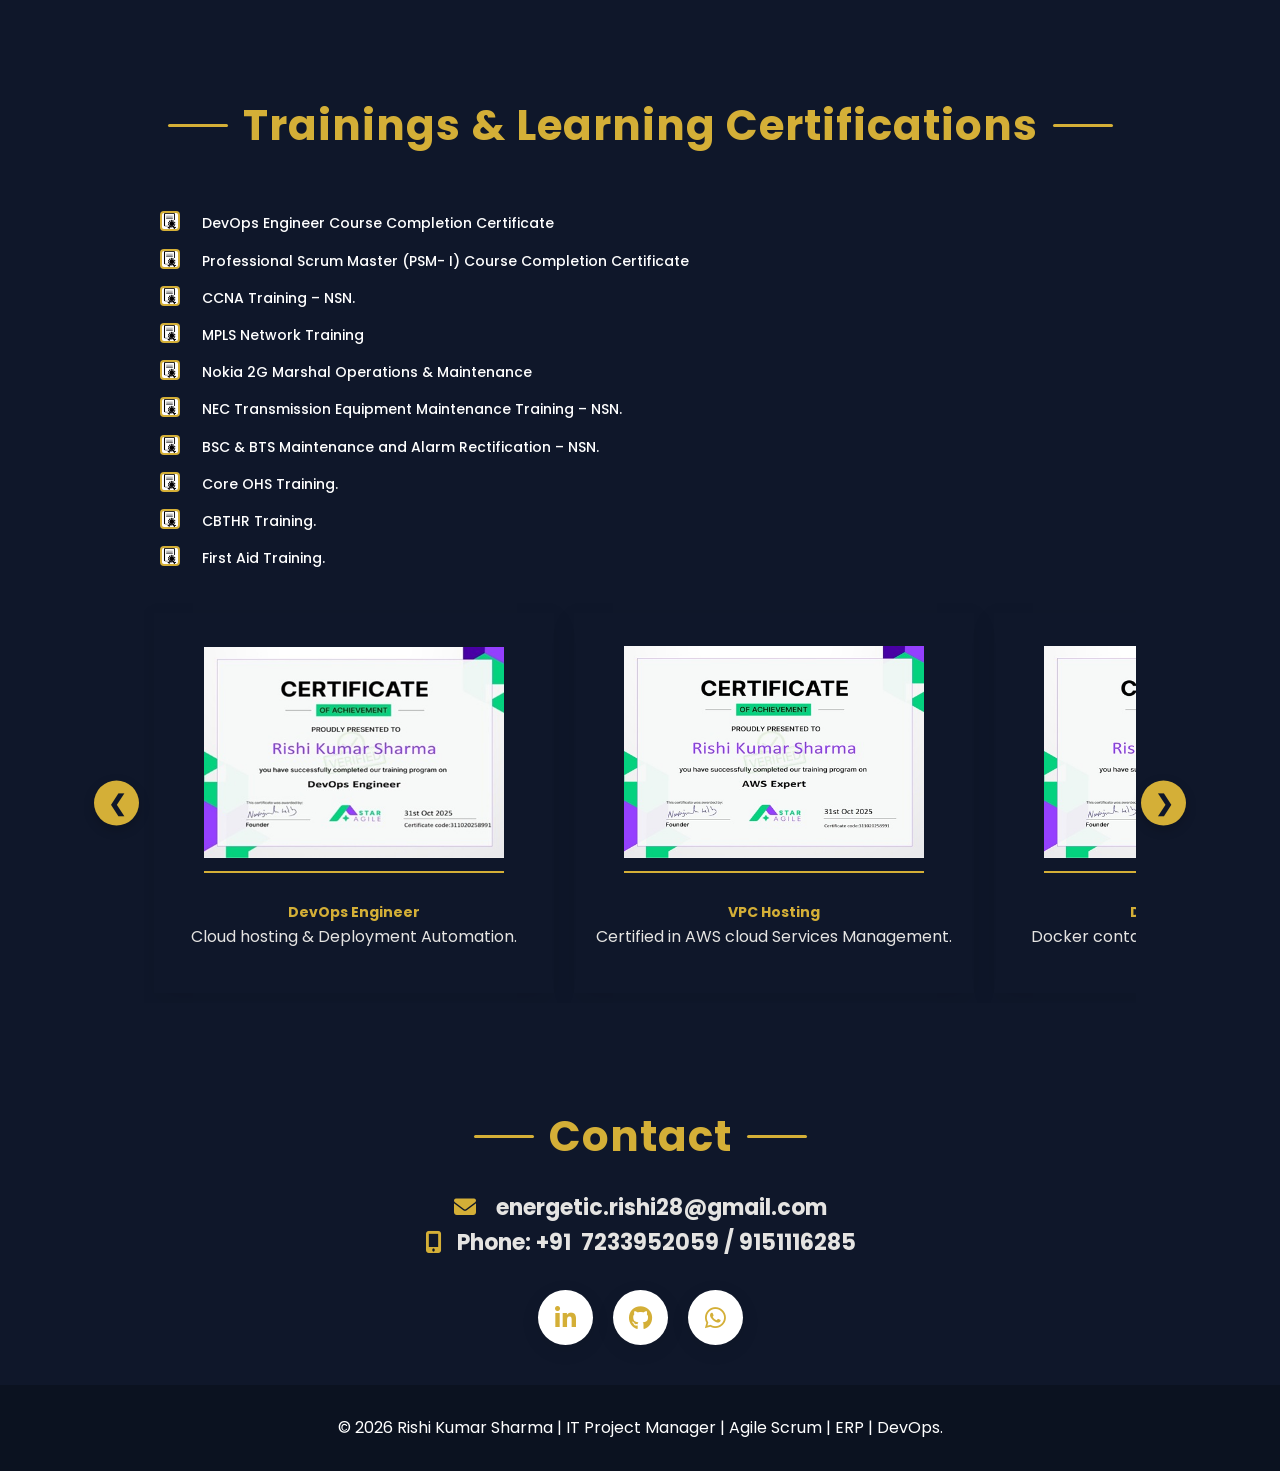
==== commit d840cc63: "Project Card & Career page updation with css" ====
--- a/index.html
+++ b/index.html
@@ -109,7 +109,7 @@
 
     <div class="hero-text">
 
-      <h1>Rishi Kumar Sharma</h1>
+      <h1>Rishi <span>Kumar Sharma</span></h1>
 
       <h2>IT Project Manager | Service Delivery | ERP Implementation | Agile Scrum | Digital Transformation</h2>
          
@@ -410,7 +410,7 @@
 
   </section> -->
 
-     <!-- Carrier Highlights -->
+     <!-- Career Highlights -->
     <section class="section">
 
     <div class="container">
--- a/style1.css
+++ b/style1.css
@@ -31,7 +31,7 @@
 body{
   font-family:'Poppins',sans-serif;
   background:var(--navy);
-  color:var(--text);
+  color:#E5E7EB;
   line-height:1.6;
 }
 
@@ -43,12 +43,12 @@
   padding: 20px;
 }
 
-.container-carrer{
-  width:50%;
-  max: width 300px;
+.container-career{
+  width:100%;
+  max-width:1200px;
   margin:auto;
   background:var(--navy-dark);
-  padding: 15px;
+  padding: 5px;
 }
 
 /* =========================
@@ -88,6 +88,10 @@
     line-height:1.1;
     margin-bottom:20px;
     color:#E5E4E2;
+}
+
+.hero-text h1 span{
+  color:#D4AF37;
 }
 
 .hero-text h2{
@@ -132,6 +136,8 @@
   border-radius:10px;
   font-weight:600;
   transition:.3s;
+  box-shadow:0 6px 20px rgba(212,175,55,.25);
+
 }
 
 .btn:hover{
@@ -196,8 +202,8 @@
   background:var(--navy);
 }
 
-.section-carrer{
-  padding:20px 0;
+.section-career{
+  padding:30px 0;
   background:var(--navy-dark);
 }
 
@@ -211,11 +217,7 @@
     justify-content:center;
     gap:15px;
     padding: 20px;
-    
-    
-    
-
-    font-size:48px;      /* Increase size*/
+    font-size:42px;      /* Increase size*/
     font-weight:700;
     color:var(--gold);
     letter-spacing:1px
@@ -280,6 +282,60 @@
 /* =========================
    PROJECTS
 ========================= */
+.project-metrics {
+    display: flex;
+    gap: 20px;
+    margin: 25px 0;
+    flex-wrap: wrap;
+    /* max-width: 50px;
+    max-height: 50px; */
+}
+
+.metric {
+    flex: 1;
+    min-width: 100px;
+    background: var(--navy)
+    border: 1px solid rgba(212, 175, 55, 0.25);
+    border-radius: 12px;
+    padding: 10px;
+    text-align: center;
+    transition: all 0.3s ease;
+}
+
+.metric:hover {
+    transform: translateY(-4px);
+    border-color: #D4AF37;
+    box-shadow: 0 8px 20px rgba(212, 175, 55, 0.15);
+}
+
+.metric h3 {
+    margin: 0;
+    font-size: 1.5rem;
+    font-weight: 400;
+    color: #D4AF37;
+    line-height: 1;
+}
+
+.metric span {
+    display: block;
+    margin-top: 8px;
+    font-size: 0.9rem;
+    color: #CBD5E1;
+    text-transform: uppercase;
+    letter-spacing: 1px;
+}
+
+/* //------ Mobile Materix  -----// */
+
+@media (max-width: 768px) {
+    .project-metrics {
+        flex-direction: column;
+    }
+
+    .metric {
+        min-width: 100%;
+    }
+}
 
 .projects{
   display:grid;
@@ -315,7 +371,7 @@
 }
 
 .project-header h3{
-    color:#0F172A;
+    color:#E5E7EB;
     margin:0;
 }
 
@@ -402,7 +458,7 @@
     min-width: 400px;
     max-width: 400px;
     flex: 0 0 400px;       /* IMPORTANT */
-    background: var(--navy);
+    background: vary(--navy)
     border-radius: 15px;
     overflow: hidden;
     box-shadow: 0 8px 25px rgba(0,0,0,.08);
@@ -712,7 +768,7 @@
     flex-wrap:wrap;
     padding:18px 5%;
     background:var(--navy);
-    border-bottom:2px solid #D4AF37;
+    border-bottom:1px solid rgba(212,175,55,.4);
     position:sticky;
     top:0;
     z-index:1000;
@@ -785,7 +841,7 @@
 
 .projects-page {
   background: #0F172A;
-  padding: 80px 0;
+  padding: 25px 0;
   color: #fff;
 }
 
@@ -796,6 +852,7 @@
   color: #D4AF37;
   margin-bottom: 10px;
 }
+
 
 .page-title i {
   margin: 0 10px;
@@ -834,6 +891,11 @@
   box-shadow: 0 10px 30px rgba(0,0,0,0.15);
   border-top: 5px solid #D4AF37;
   transition: 0.3s ease;
+}
+
+.project-card:hover{
+  transform:translateY(-8px);
+  border:1px solid #D4AF37;
 }
 
 .project-detail-card:hover {
@@ -1386,7 +1448,7 @@
 
 
 
-/* Carrer Highlight */
+/* Career Highlight */
 .career-highlight {
     display: flex;
     align-items: justify;
@@ -1656,3 +1718,111 @@
   }
 
 }
+
+
+.projects-subtitle{
+    font-size: 1.5rem;
+    font-weight: 550;
+    color: var(--gold);
+    text-align: center;
+    margin: 50px 0 15px;
+    position: relative;
+    letter-spacing: 0.5px;
+}
+
+.projects-subtitle::after{
+    /* content: ''; */
+    display: block;
+    width: 80px;
+    height: 3px;
+    background: var(--gold);
+    margin: 12px auto 0;
+    border-radius: 10px;
+}
+
+
+
+.projects-subtext{
+    max-width: 900px;
+    margin: 0 auto 40px;
+    text-align: center;
+    color: #CBD5E1;
+    font-size: 1.05rem;
+    line-height: 1.8;
+    padding: 0 20px;
+}
+
+@media (max-width: 768px){
+
+    .projects-subtitle{
+        font-size: 1.6rem;
+        margin: 35px 0 12px;
+    }
+
+    .projects-subtitle::after{
+        width: 60px;
+    }
+
+    .projects-subtext{
+        font-size: 0.95rem;
+        line-height: 1.7;
+    }
+}
+
+.career-summary{
+    max-width: 1100px;
+    margin: 40px auto 60px;
+    padding: 35px;
+    background: rgba(255,255,255,0.04);
+    border: 1px solid rgba(212,175,55,0.25);
+    border-left: 5px solid var(--gold);
+    border-radius: 15px;
+    backdrop-filter: blur(10px);
+    box-shadow: 0 10px 30px rgba(0,0,0,0.15);
+}
+
+.career-summary h3{
+    color: var(--gold);
+    font-size: 1.8rem;
+    font-weight: 700;
+    margin-bottom: 20px;
+    letter-spacing: 0.5px;
+}
+
+.career-summary p{
+    color: #CBD5E1;
+    font-size: 1.05rem;
+    line-height: 1.9;
+    margin: 0;
+    text-align: justify;
+}
+
+.career-summary:hover{
+    transform: translateY(-3px);
+    transition: all 0.3s ease;
+    border-color: rgba(212,175,55,0.5);
+    box-shadow: 0 15px 40px rgba(212,175,55,0.08);
+}
+
+@media (max-width:768px){
+
+    .career-summary{
+        padding: 25px;
+        margin: 25px 15px 40px;
+    }
+
+    .career-summary h3{
+        font-size: 1.5rem;
+    }
+
+    .career-summary p{
+        font-size: 0.95rem;
+        line-height: 1.8;
+        text-align: left;
+    }
+}
+
+.career-summary h3 i{
+    color: var(--gold);
+    margin-right: 10px;
+}
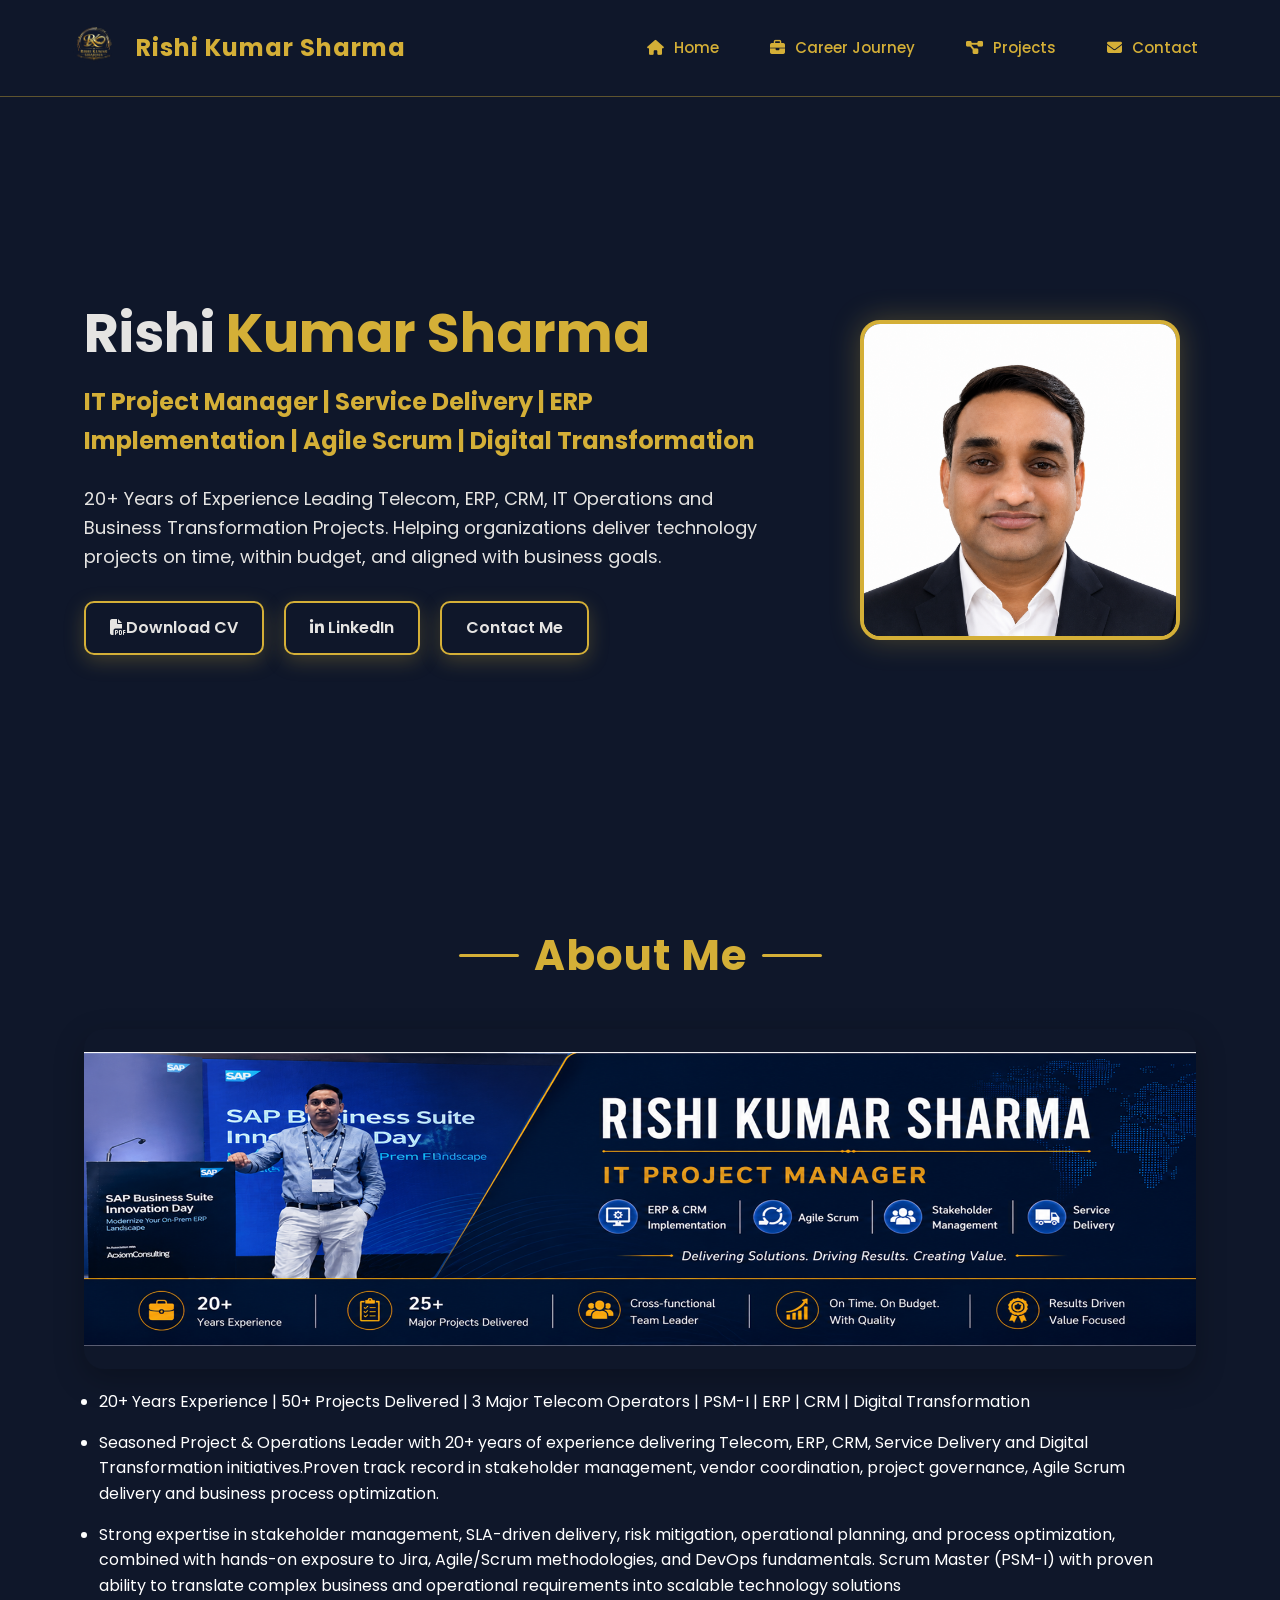
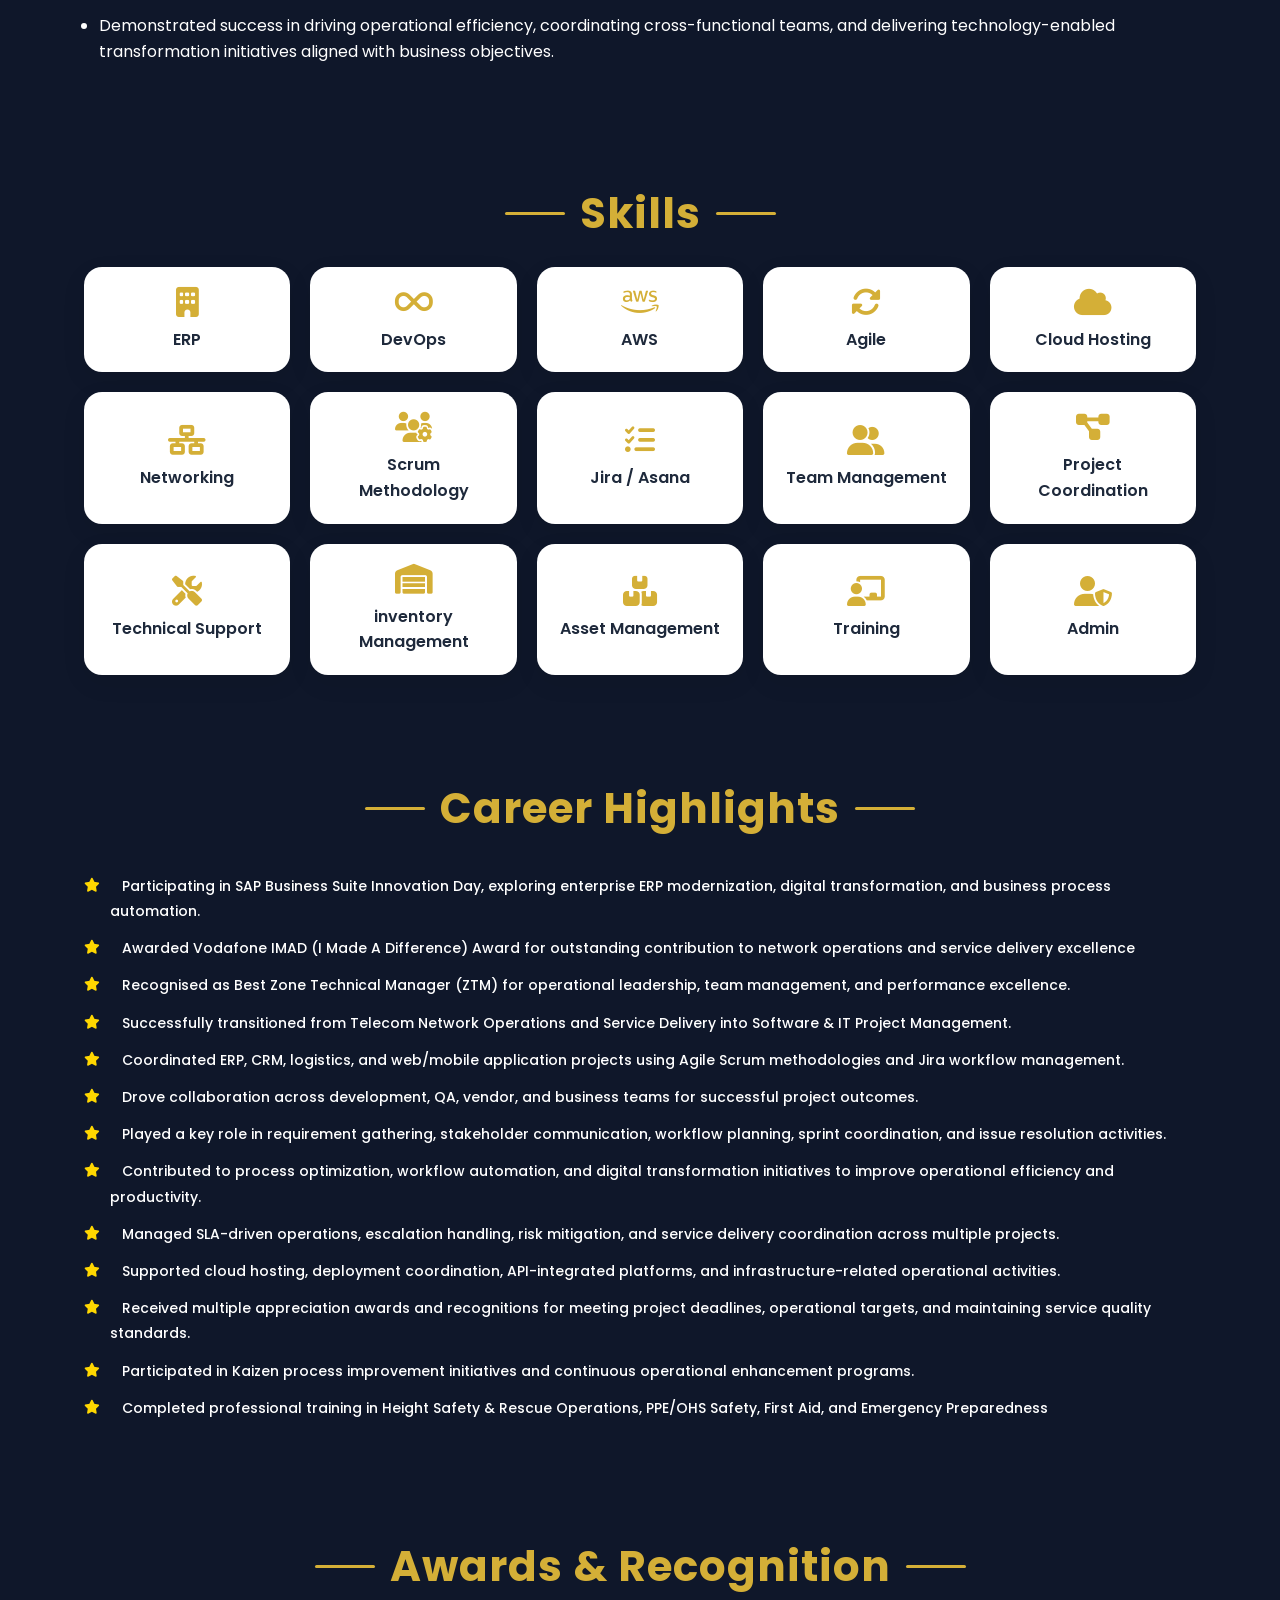
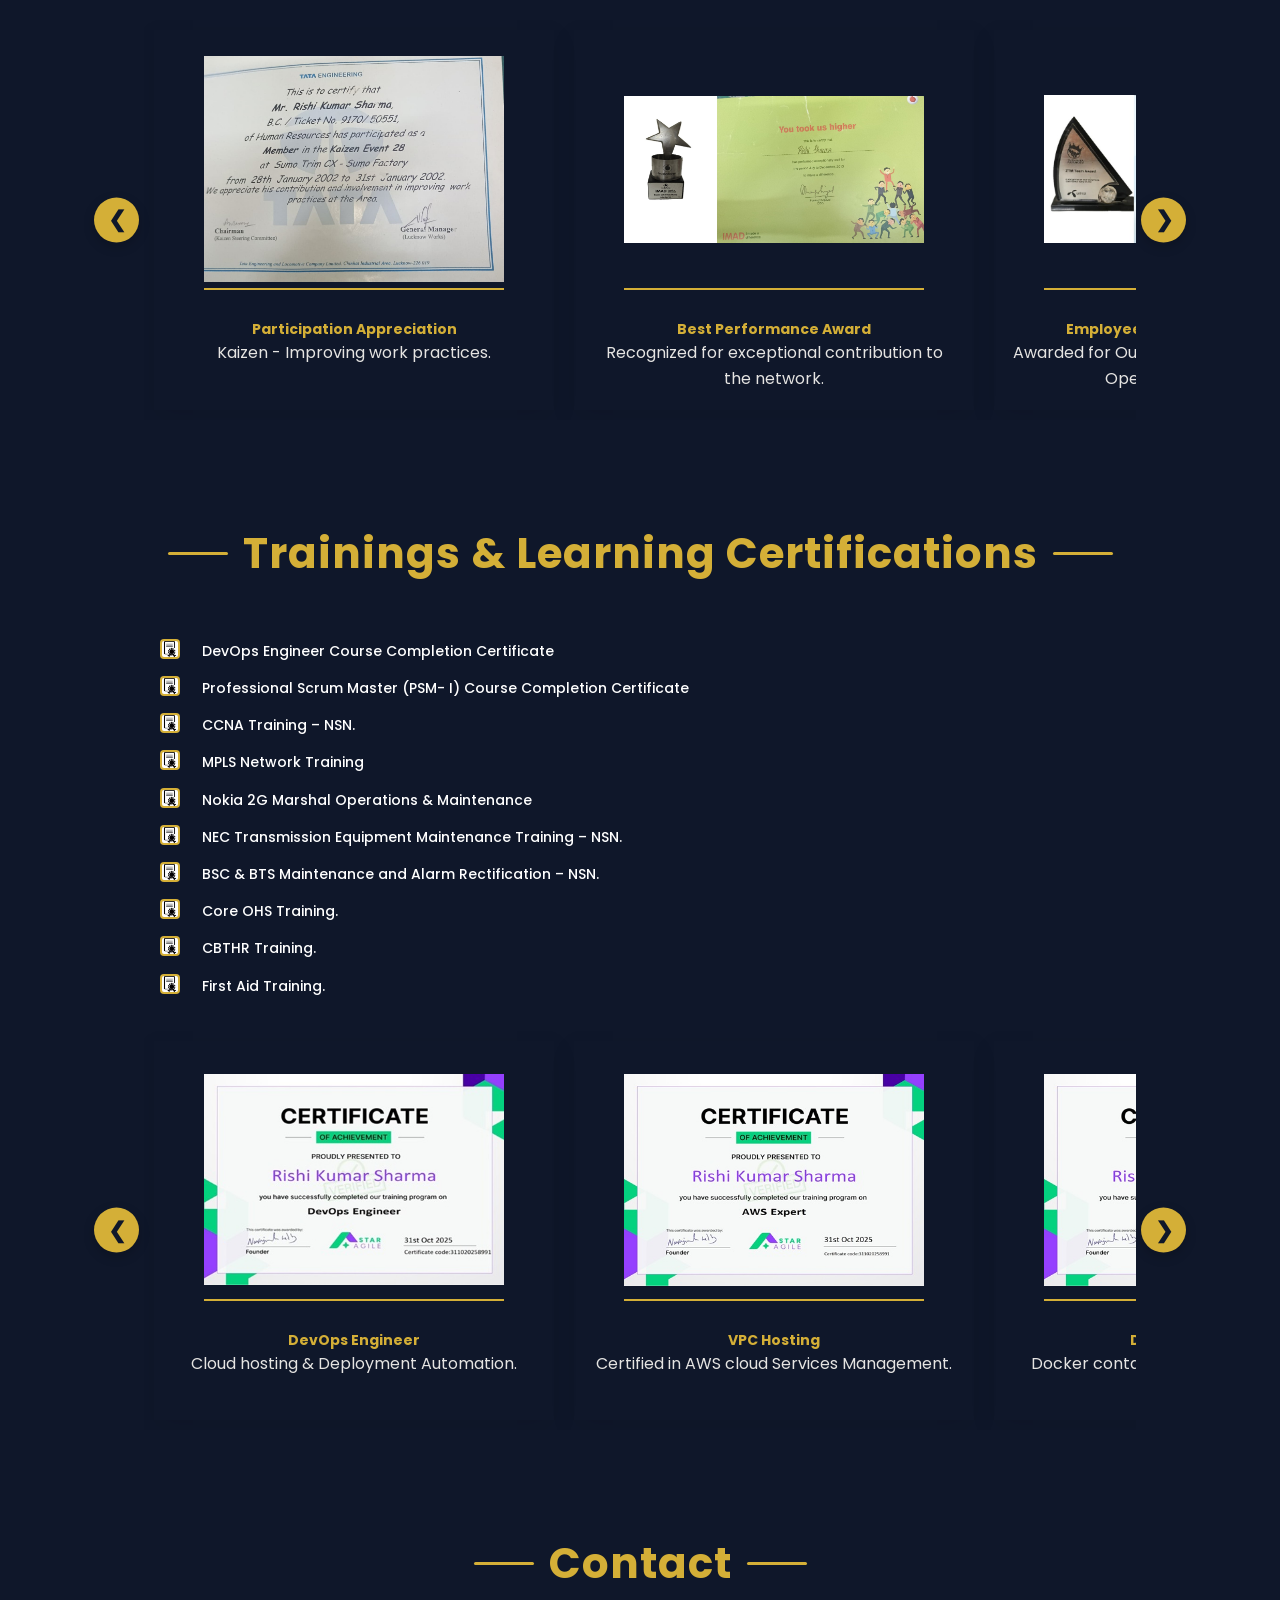
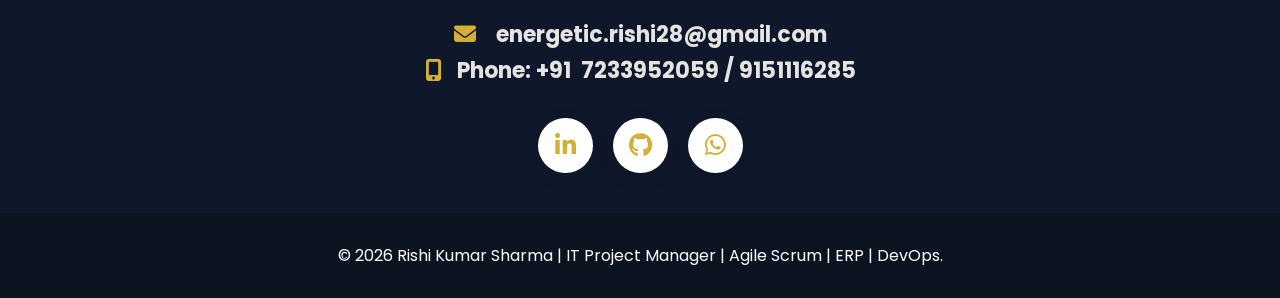
==== commit 3b38bef7: "updated code & CSS for mobile Code updated for profile banner images and mobile css" ====
--- a/index.html
+++ b/index.html
@@ -7,12 +7,12 @@
   <meta charset="UTF-8">
   <meta name="viewport" content="width=device-width, initial-scale=1.0">
 
-  <title>Rishi Kumar Sharma | IT Project Manager | Agile Scrum | ERP | DevOps</title>
+  <title>IT Project Manager | Service Delivery | ERP Implementation | Agile Scrum | Digital Transformation</title>
 
    <!-- Website Logo (Favicon) -->
  <link rel="icon" type="image/png" sizes="32x32" href="images/RKS_Logo_2.png">
-<link rel="shortcut icon" href="images/RKS_Logo_3.png">
-<link rel="apple-touch-icon" href="images/RKS_Logo_3.png">
+<link rel="shortcut icon" href="images/RKS_Logo.png">
+<link rel="apple-touch-icon" href="images/RKS_Logo.png">
 
         <!-- Canonical URL -->
   <link rel="canonical"
@@ -25,7 +25,7 @@
 
 
   <meta name="description"
-content="Professional portfolio of Rishi Kumar Sharma, IT Project Manager with expertise in Agile Scrum, ERP, CRM, DevOps, Telecom Operations, AWS, and Digital Transformation.">
+content="Professional portfolio of Rishi Kumar Sharma, IT Project Manager, Service Delivery,  ERP Implementation,  Agile Scrum , Digital Transformation.">
 
 <meta name="keywords"
 content="Rishi Kumar Sharma, IT Project Manager, Agile Scrum, ERP, CRM, DevOps, AWS, Jira, Telecom, Portfolio">
@@ -145,11 +145,11 @@
 
   <div class="slider">
 
-    <img src="images/myphoto.jpeg" class="slide active" alt="Rishi Kumar Sharma IT Project Manager">
-    <img src="images/myphoto1.jpeg" class="slide">
+    <img src="images/profile_image.png" class="slide active" alt="Rishi Kumar Sharma IT Project Manager">
+    <!-- <img src="images/myphoto1.jpeg" class="slide">
     <img src="images/myphoto2.jpg" class="slide">
     <img src="images/myphoto3.jpeg" class="slide">
-    <img src="images/myphoto4.jpg" class="slide">
+    <img src="images/myphoto4.jpg" class="slide"> -->
 
   </div>
 
@@ -179,6 +179,11 @@
     <div class="container">
 
       <h2 class="section-title">About Me</h2>
+      
+      <section class="profile-banner">
+    <img src="images/banner image_5.png" alt="Rishi Kumar Sharma Banner">
+</section>
+      
 
 
      <ul>
@@ -421,6 +426,7 @@
 
       <ul>
         
+        <li class="career-highlight"><i class="fas fa-star"></i>&nbsp;&nbsp;  Participating in SAP Business Suite Innovation Day, exploring enterprise ERP modernization, digital transformation, and business process automation.</li>
         <li class="career-highlight"><i class="fas fa-star"></i>&nbsp;&nbsp;  Awarded Vodafone IMAD (I Made A Difference) Award for outstanding 
         contribution to network operations and service delivery excellence</li>
         <li class="career-highlight"><i class="fas fa-star"></i>&nbsp;&nbsp;	Recognised as Best Zone Technical Manager (ZTM) for operational leadership, team management, and performance excellence.</li>
--- a/style1.css
+++ b/style1.css
@@ -841,7 +841,7 @@
 
 .projects-page {
   background: #0F172A;
-  padding: 25px 0;
+  padding: 50px 0;
   color: #fff;
 }
 
@@ -1110,7 +1110,7 @@
 
 .career-hero-ultra{
   position:relative;
-  min-height:100vh;
+  min-height:70vh;
   display:flex;
   align-items:center;
   justify-content:center;
@@ -1553,8 +1553,8 @@
   }
 
   .navbar nav a{
-    padding: 4px 8px;
-    font-size: 8px;
+    padding: 8px 10px;
+    font-size: 13px;
   }
 
   /* Hero Section */
@@ -1825,4 +1825,409 @@
 .career-summary h3 i{
     color: var(--gold);
     margin-right: 10px;
+}
+
+.profile-banner{
+    width:100%;
+    max-width:1200px;
+    margin:20px auto;
+    border-radius:20px;
+    overflow:hidden;
+    box-shadow:0 10px 30px rgba(0,0,0,0.25);
+}
+
+.profile-banner img{
+    width:100%;
+    height: 340px;
+    display:block;
+    object-fit:contain;
+}
+
+/* Mobile */
+@media (max-width:768px){
+
+    .profile-banner{
+        margin:10px;
+        border-radius:12px;
+    }
+
+    .profile-banner img{
+        height:120px;
+        object-fit:contain;
+        object-position:center;
+    }
+
+}
+
+
+/* =====================================
+   MOBILE OPTIMIZATION
+===================================== */
+
+@media (max-width:768px){
+
+  /* Global */
+  body{
+    overflow-x:hidden;
+  }
+
+  .container{
+    width:95%;
+    padding:0 10px;
+  }
+
+  /* Page Headers */
+
+  .page-title{
+    font-size:28px;
+    line-height:1.3;
+  }
+
+  .page-subtitle{
+    font-size:14px;
+    line-height:1.8;
+    padding:0 10px;
+  }
+
+  .projects-subtitle{
+    font-size:22px;
+    text-align:center;
+    line-height:1.4;
+  }
+
+  .projects-subtext{
+    font-size:14px;
+    line-height:1.8;
+    text-align:center;
+    padding:0 10px;
+  }
+
+  /* Project Cards */
+
+  .projects-grid{
+    grid-template-columns:1fr;
+    gap:20px;
+  }
+
+  .project-detail-card{
+    padding:18px;
+    border-radius:14px;
+  }
+
+  .project-header{
+    flex-direction:column;
+    text-align:center;
+    gap:10px;
+  }
+
+  .project-icon{
+    font-size:32px;
+  }
+
+  .project-header h2{
+    font-size:20px;
+  }
+
+  .project-header span{
+    font-size:13px;
+  }
+
+  .project-summary{
+    font-size:14px;
+    line-height:1.8;
+  }
+
+  .project-detail-card ul{
+    padding-left:18px;
+  }
+
+  .project-detail-card{
+    height:100%;
+    display:flex;
+    flex-direction:column;
+}
+
+  .project-detail-card li{
+    font-size:14px;
+    line-height:1.7;
+  }
+
+  h4{
+    font-size:16px;
+  }
+
+  /* Metrics */
+
+  .project-metrics{
+    display:grid;
+    grid-template-columns:1fr 1fr;
+    gap:10px;
+  }
+
+  .metric{
+    padding:12px;
+    text-align:center;
+  }
+
+  .metric h3{
+    font-size:18px;
+  }
+
+  .metric span{
+    font-size:12px;
+  }
+
+  /* Tech Stack */
+
+  .tech-stack{
+    justify-content:center;
+  }
+
+  .tech-stack span{
+    font-size:11px;
+    padding:6px 10px;
+  }
+
+  /* Career Page */
+
+  .career-hero-ultra{
+    min-height:auto;
+    padding:80px 15px 40px;
+    text-align:center;
+  }
+
+  .career-hero-content h1{
+    font-size:32px;
+    line-height:1.3;
+  }
+
+  .career-hero-content h2{
+    font-size:18px;
+    line-height:1.6;
+  }
+
+  .hero-stats{
+    display:grid;
+    grid-template-columns:1fr;
+    gap:15px;
+  }
+
+  .hero-stats div{
+    padding:15px;
+  }
+
+  .hero-buttons{
+    display:flex;
+    flex-direction:column;
+    gap:10px;
+  }
+
+  .hero-buttons a{
+    width:100%;
+    text-align:center;
+  }
+
+  /* Timeline */
+
+  .experience-item{
+    padding:16px;
+  }
+
+  .experience-item h3{
+    font-size:18px;
+  }
+
+  .experience-item h4{
+    font-size:14px;
+  }
+
+  .career-highlight{
+    font-size:13px;
+    line-height:1.7;
+  }
+
+  /* Footer */
+
+  footer p{
+    font-size:12px;
+    line-height:1.6;
+    padding:0 15px;
+    text-align:center;
+  }
+
+}
+
+/* ==========================
+   CAREER PAGE MOBILE FIX
+========================== */
+
+@media (max-width:768px){
+
+    .container-career{
+        width:95%;
+        max-width:100%;
+        padding:0 10px;
+    }
+
+    .section-title{
+        font-size:28px;
+        text-align:center;
+        line-height:1.3;
+    }
+
+    /* Hero */
+
+    .hero-stats{
+        display:grid;
+        grid-template-columns:1fr;
+        gap:15px;
+        margin:25px 0;
+    }
+
+    .hero-stats div{
+        padding:15px;
+    }
+
+    .hero-stats h3{
+        font-size:28px;
+    }
+
+    .hero-buttons{
+        display:flex;
+        flex-direction:column;
+        gap:10px;
+    }
+
+    .hero-buttons a{
+        width:100%;
+        text-align:center;
+    }
+
+    /* Timeline */
+
+    .career-timeline{
+        padding:0;
+    }
+
+    .timeline-item{
+        margin-bottom:25px;
+    }
+
+    .timeline-year{
+        font-size:20px;
+        margin-bottom:10px;
+        text-align:center;
+    }
+
+    .timeline-marker{
+        display:none;
+    }
+
+    /* Experience Card */
+
+    .experience-item{
+        padding:18px;
+        border-radius:14px;
+    }
+
+    .job-title{
+        font-size:18px;
+        line-height:1.4;
+    }
+
+    .company-details{
+         display:flex;
+        flex-wrap:wrap;
+        align-items:center;
+        gap:6px;
+        font-size:13px;
+    }
+
+    .company-logo{
+        width:32px;
+        height:auto;
+    }
+
+    .job-responsibilities{
+        padding-left:18px;
+        margin-top:15px;
+    }
+
+    .job-responsibilities li{
+        font-size:14px;
+        line-height:1.8;
+        margin-bottom:8px;
+    }
+
+    /* Fix Long Company Names */
+
+    .company-details strong{
+        word-break:break-word;
+    }
+
+    /* Headings */
+
+    h1{
+        font-size:32px !important;
+        line-height:1.3;
+    }
+
+    h2{
+        font-size:20px !important;
+        line-height:1.5;
+    }
+
+}
+
+.career-name{
+    text-align:center;
+    color:#D4AF37;
+}
+
+.career-role{
+    text-align:center;
+    color:#E5E4E2;
+}
+
+@media(max-width:768px){
+
+    .career-name{
+        font-size:32px;
+    }
+
+    .career-role{
+        font-size:18px;
+        line-height:1.6;
+        padding:0 10px;
+    }
+
+}
+
+@media (max-width:768px){
+
+    .career-timeline::before{
+        display:none;
+    }
+
+    .timeline-item{
+        display:block !important;
+        margin-bottom:25px;
+    }
+
+    .timeline-year{
+        display:block;
+        text-align:left;
+        font-size:20px;
+        margin-bottom:10px;
+        padding:0;
+    }
+
+    .timeline-marker{
+        display:none;
+    }
+
+    .experience-item{
+        width:100%;
+        box-sizing:border-box;
+    }
 }
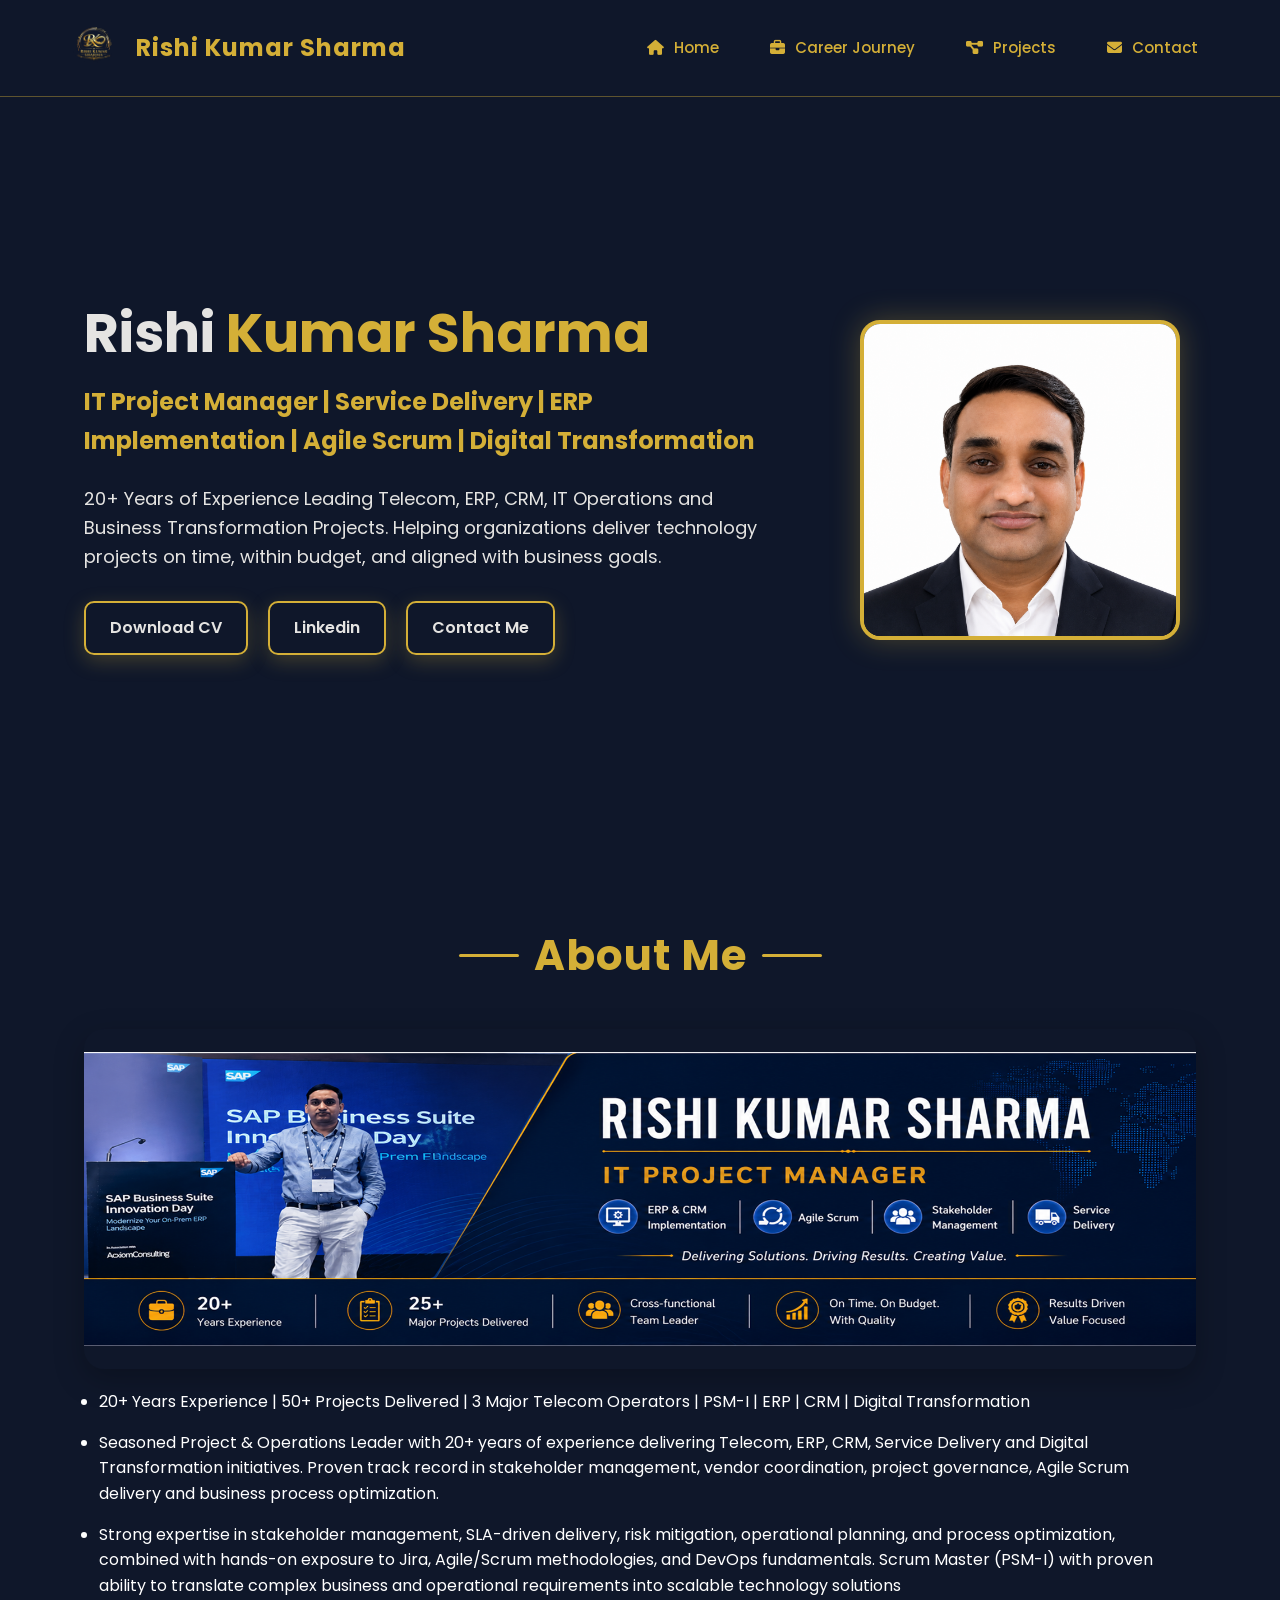
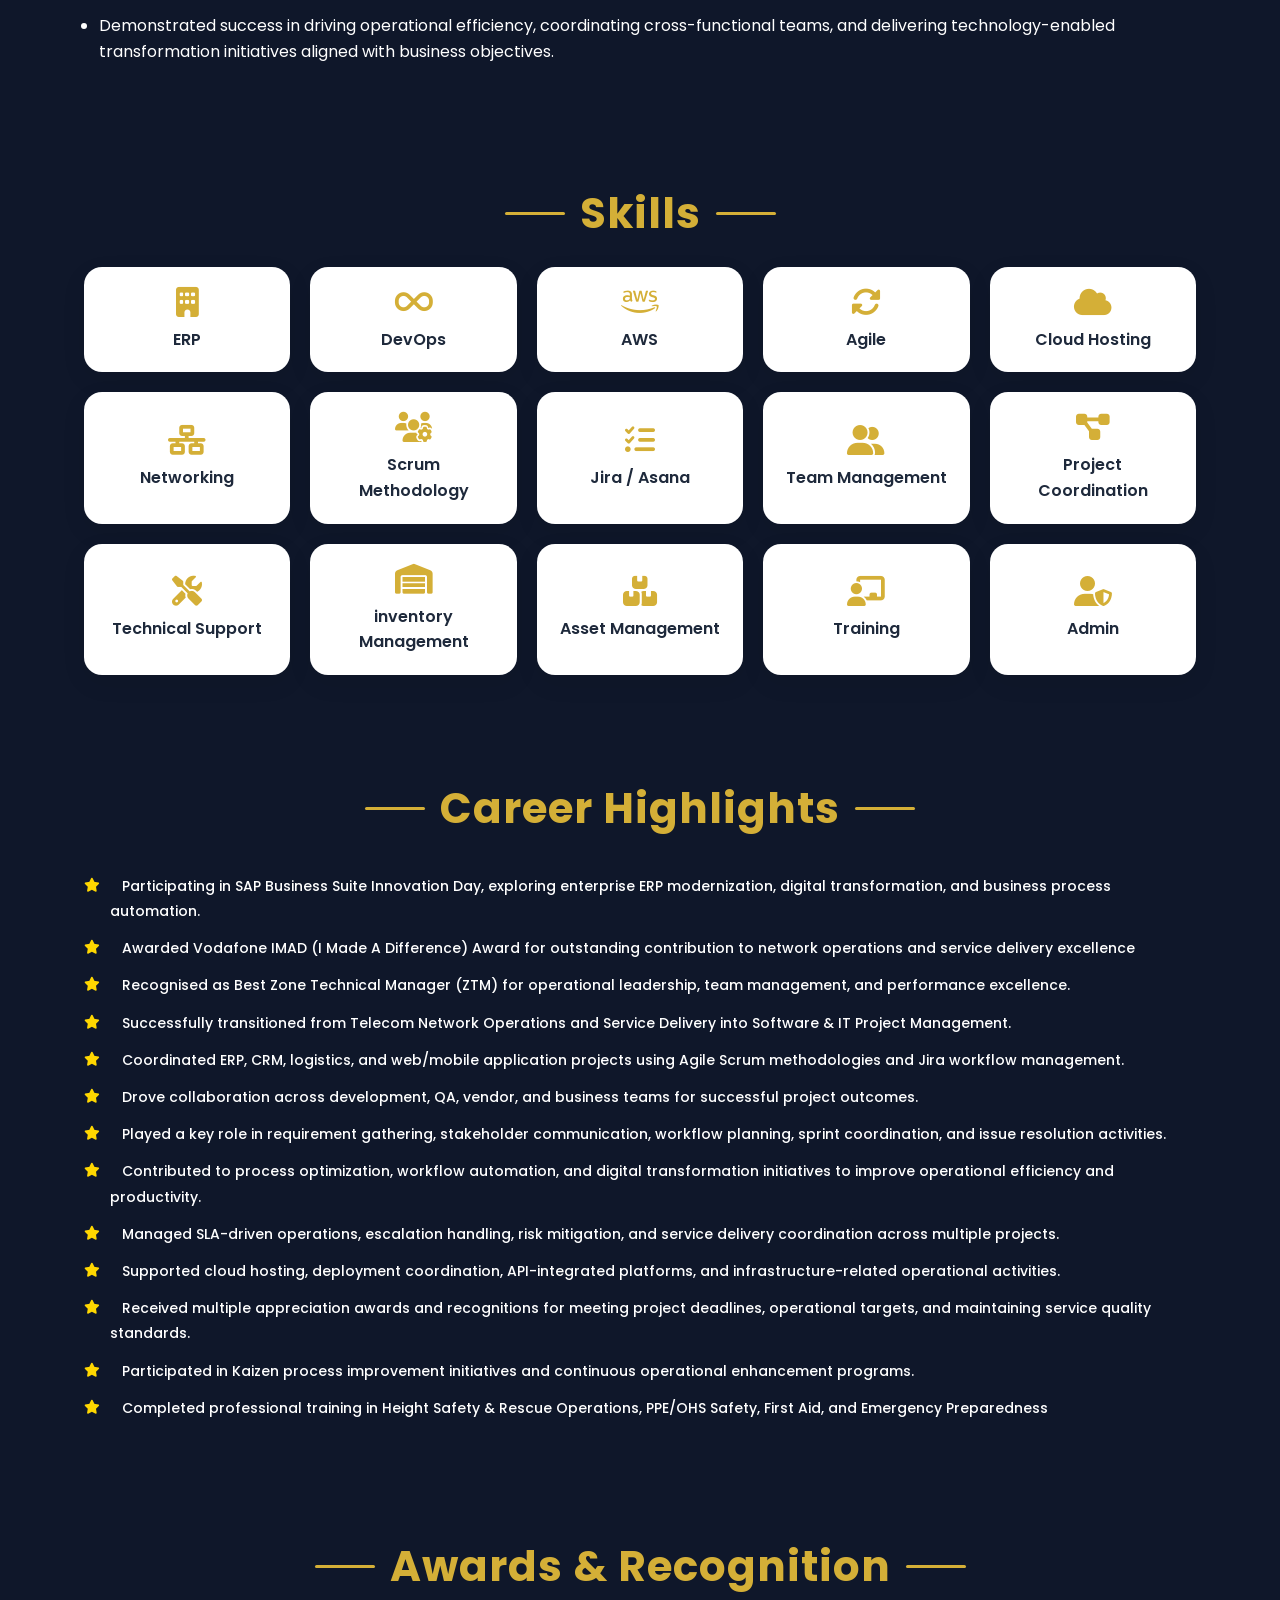
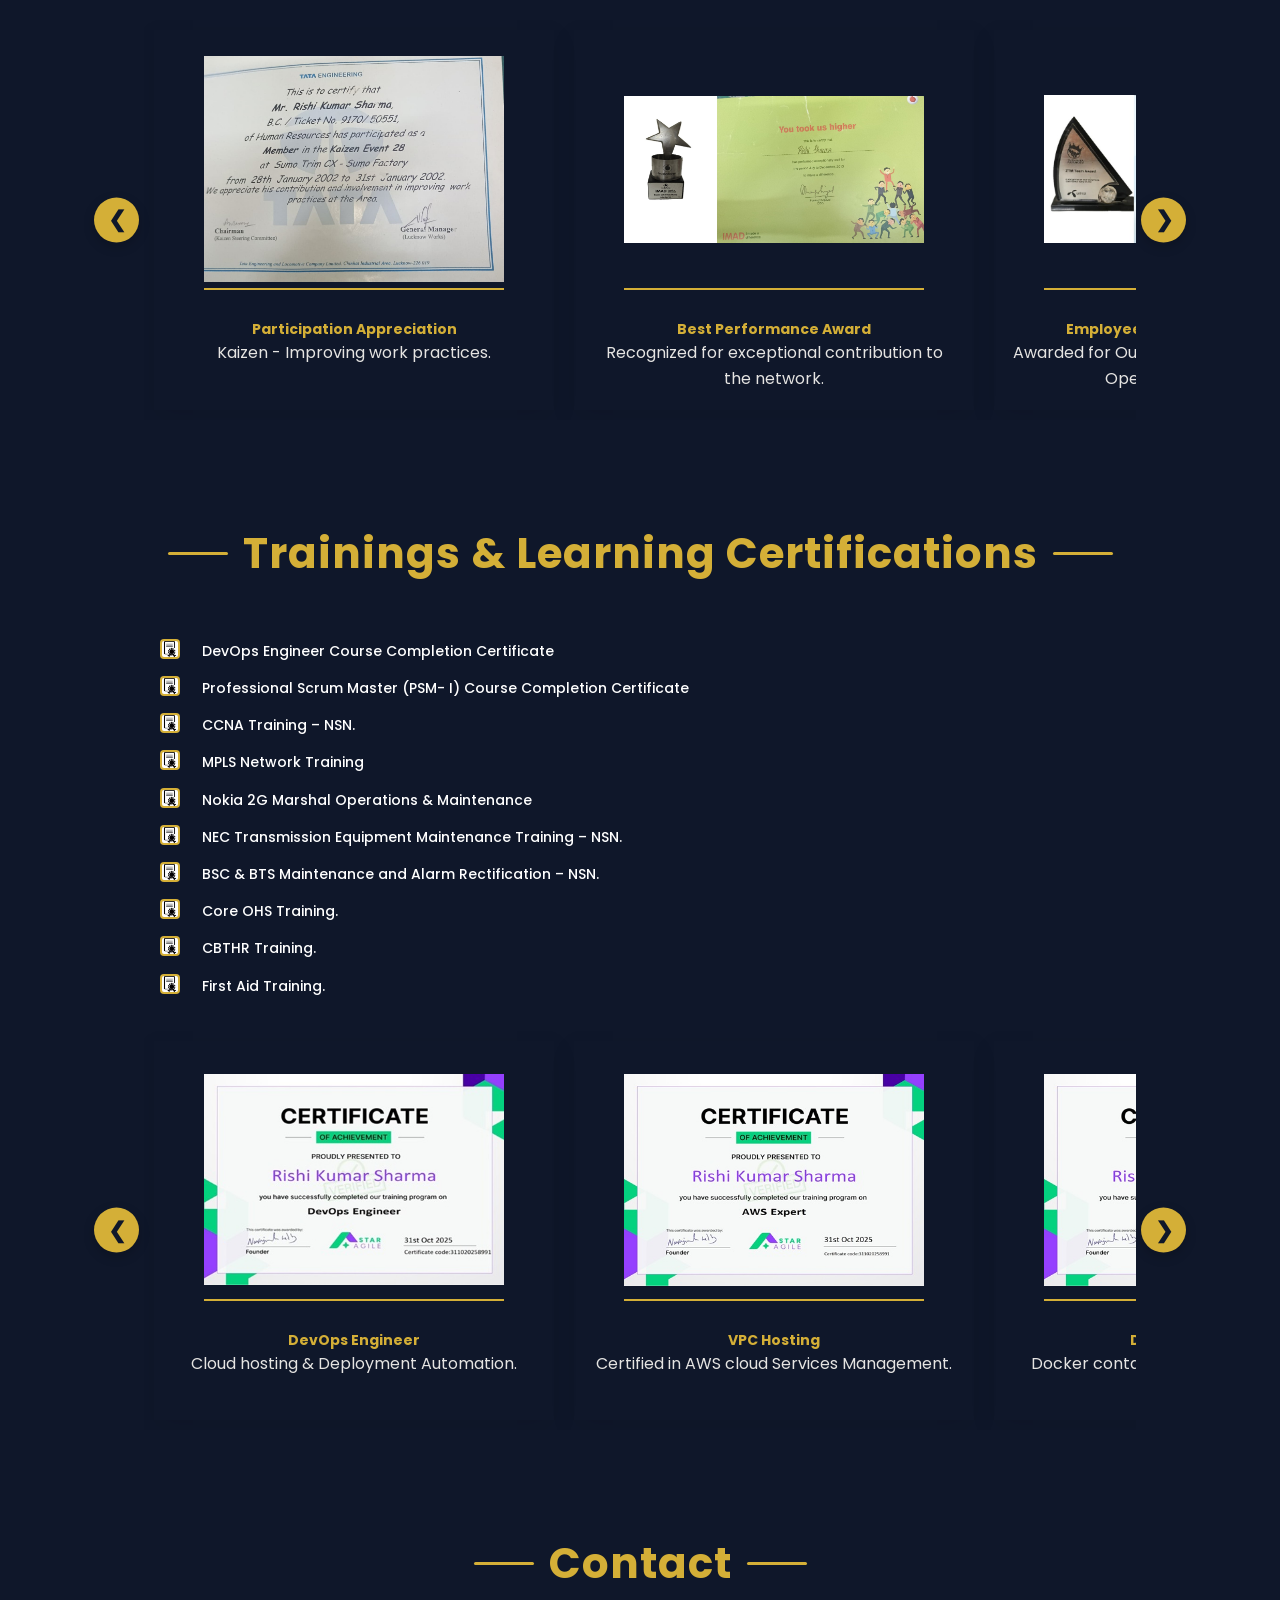
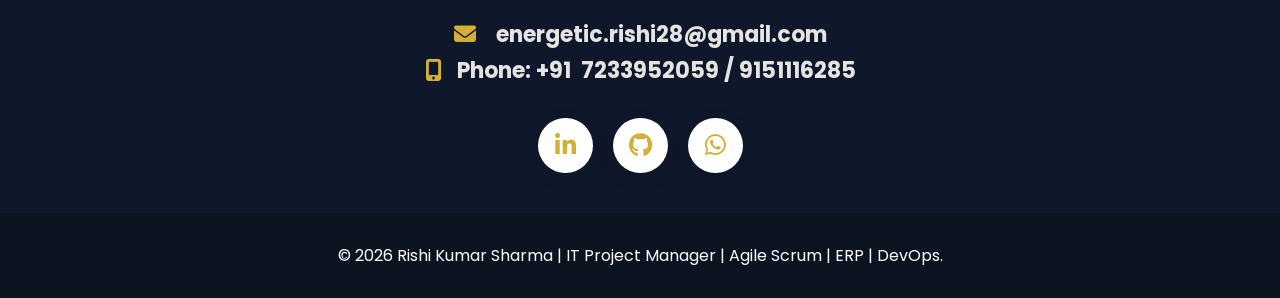
==== commit d8b1d9eb: "spell correction done" ====
--- a/index.html
+++ b/index.html
@@ -118,7 +118,7 @@
 
       <div class="buttons">
         <a href="rishi_kumar_sharma.pdf" download title="Download Rishi Kumar Sharma Resume"class="btn btn-outline"> 
-          <i class="fas fa-file-pdf"></i>Download CV
+         Download CV
         </a>
         
 <!-- LINKEDIN -->
@@ -127,8 +127,7 @@
      class="btn btn-outline"
      target="_blank">
 
-    <i class="fab fa-linkedin-in"></i>
-    LinkedIn
+    Linkedin
 
   </a>
         <a href="#contact" class="btn btn-outline">
@@ -195,7 +194,7 @@
 ERP | CRM | Digital Transformation</li>
       <li class="about-text">
         Seasoned Project & Operations Leader with 20+ years of experience delivering Telecom, ERP, CRM, Service Delivery 
-        and Digital Transformation initiatives.Proven track record in stakeholder management, vendor coordination, 
+        and Digital Transformation initiatives. Proven track record in stakeholder management, vendor coordination, 
         project governance, Agile Scrum delivery and business process optimization.
       </li>
      
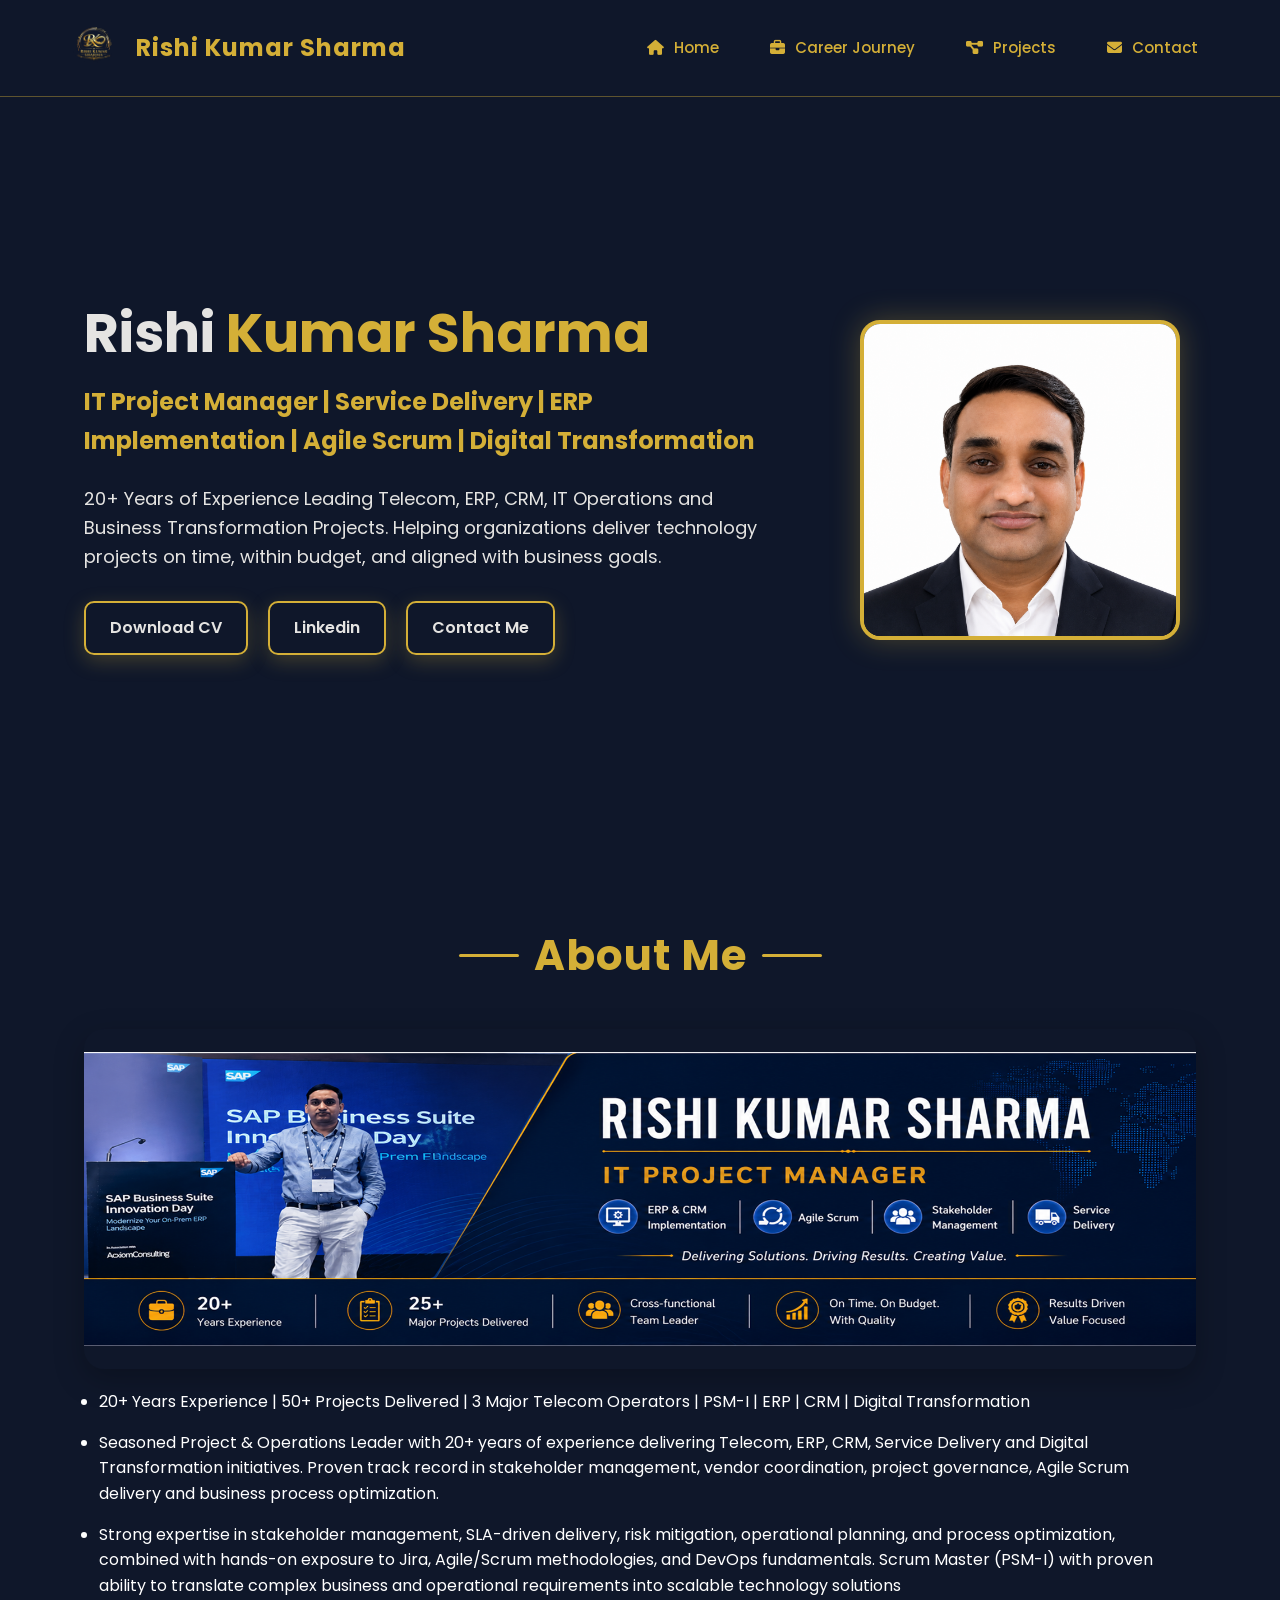
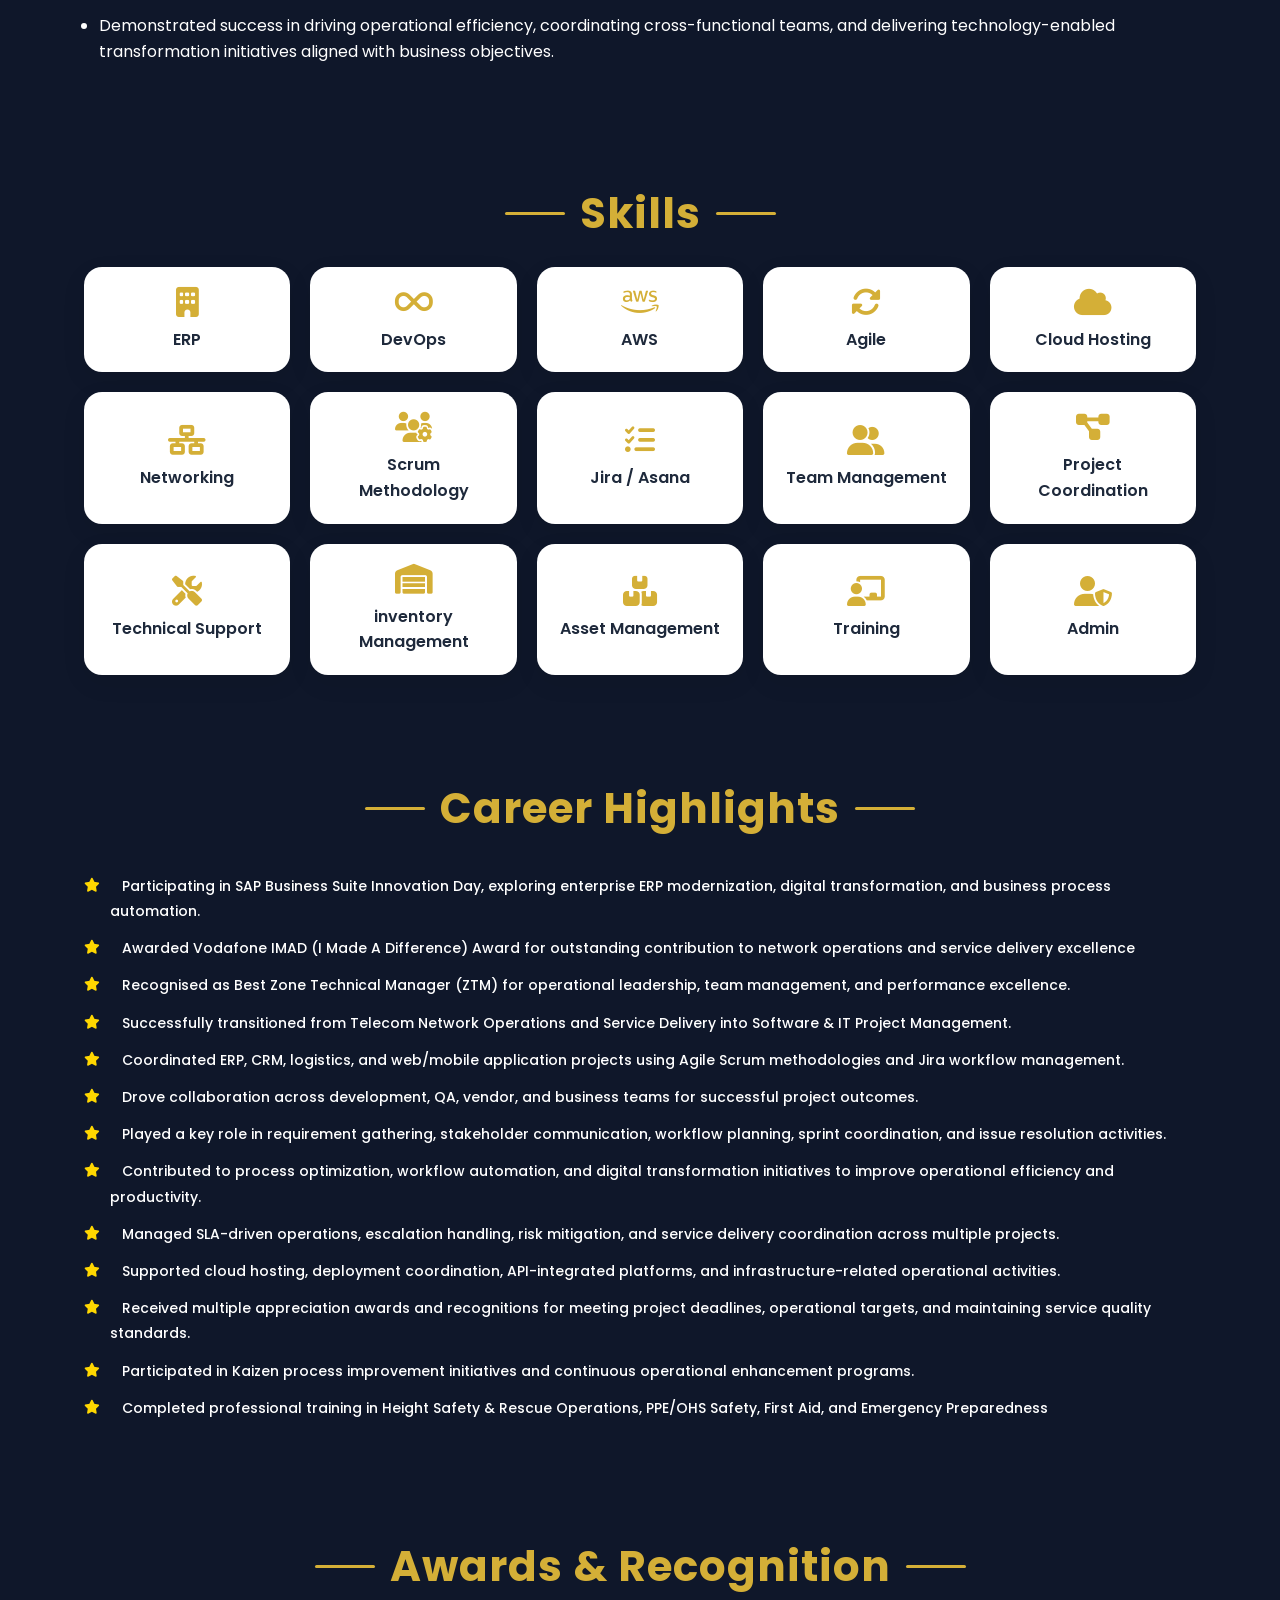
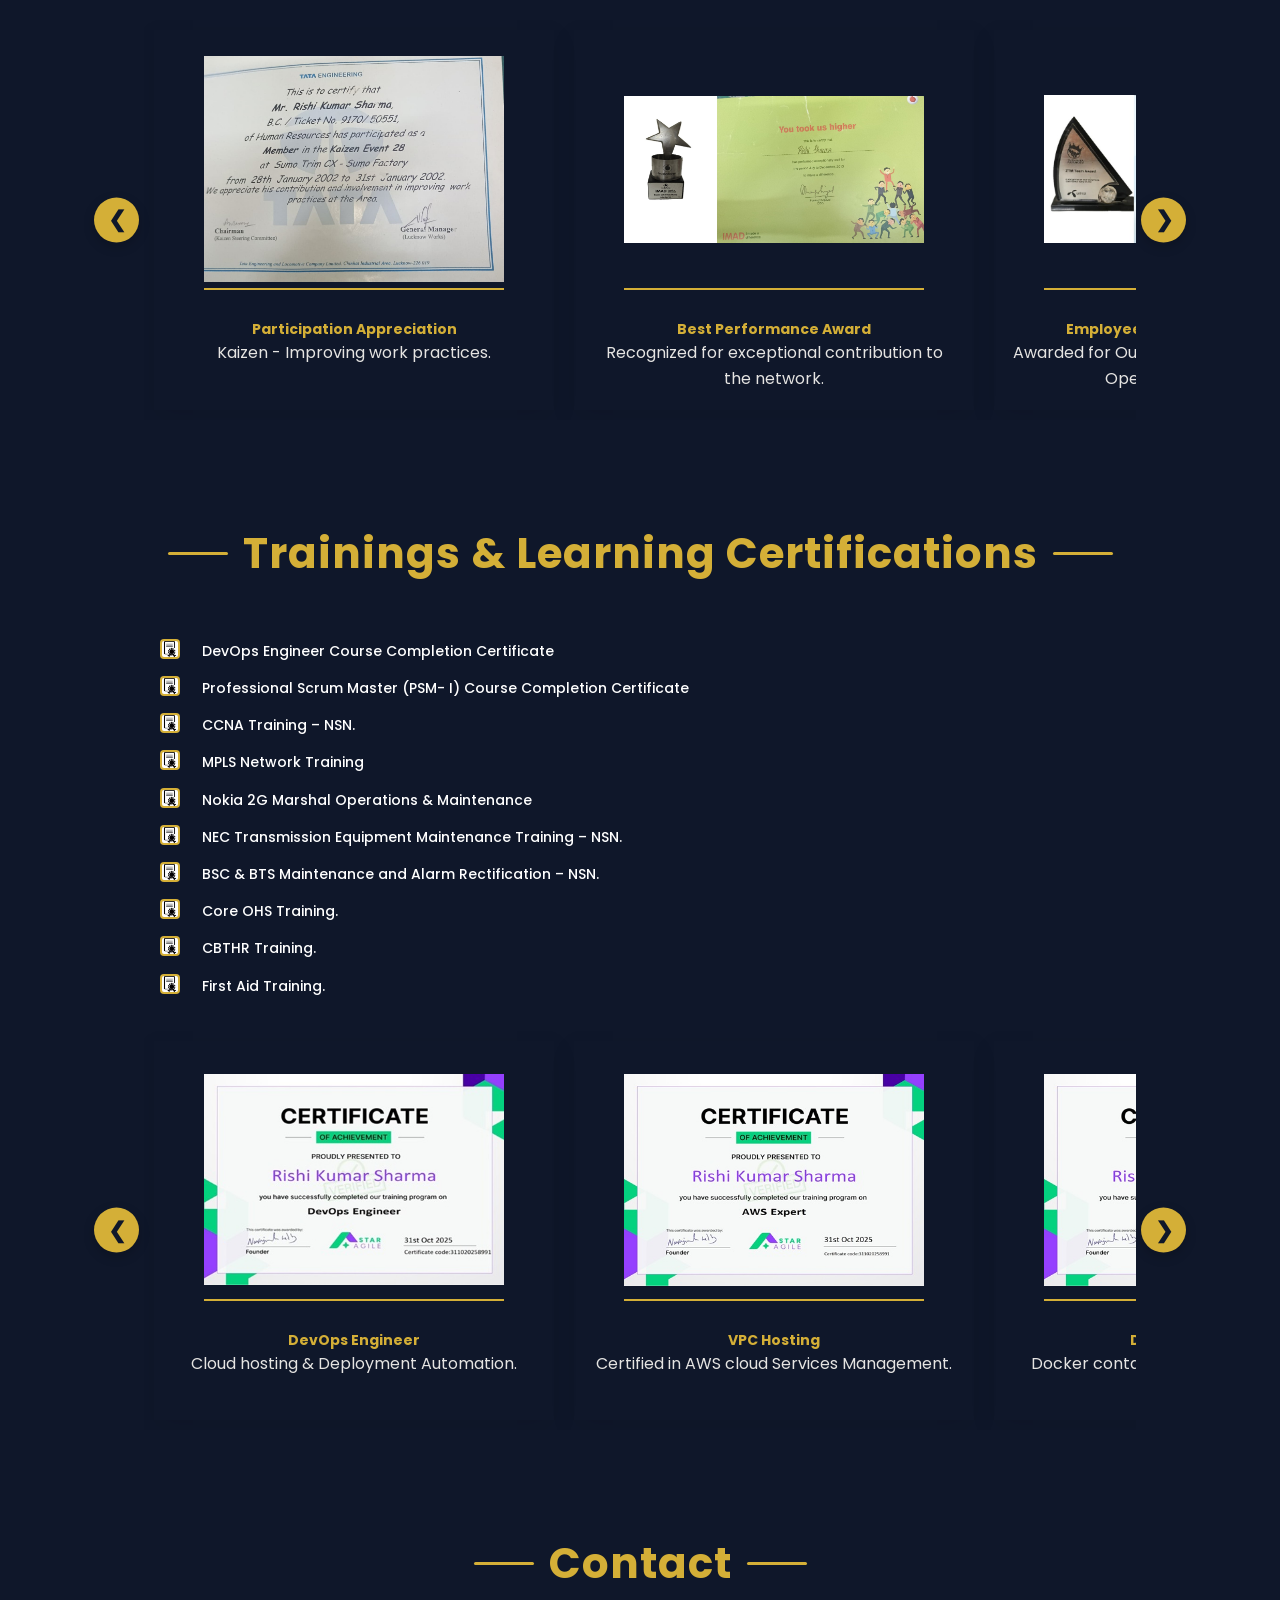
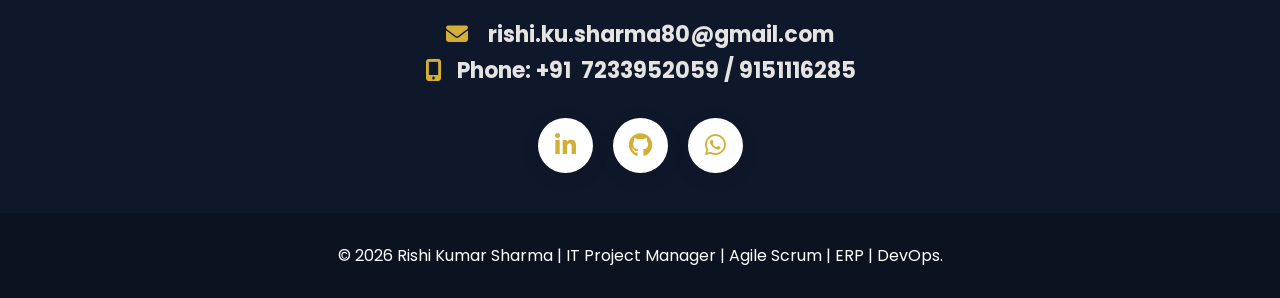
==== commit df264857: "email updated" ====
--- a/index.html
+++ b/index.html
@@ -979,7 +979,7 @@
 
       <div class="contact-box">
           
-        <p> <i class="fas fa-envelope" style="color:#D4AF37";></i> &nbsp;&nbsp; energetic.rishi28@gmail.com</p>
+        <p> <i class="fas fa-envelope" style="color:#D4AF37";></i> &nbsp;&nbsp; rishi.ku.sharma80@gmail.com </p>
         <p> <i class="fas fa-mobile-screen-button" style="color:#D4AF37";></i> &nbsp;&nbsp;Phone: +91&nbsp;&nbsp;7233952059&nbsp;/&nbsp;9151116285</p>
 
         <!-- SOCIAL ICONS -->
@@ -1193,7 +1193,7 @@
 "@type":"Person",
 "name":"Rishi Kumar Sharma",
 "jobTitle":"IT Project Manager",
-"email":"mailto:energetic.rishi28@gmail.com",
+"email":"mailto:rishi.ku.sharma80@gmail.com ",
 "telephone":"+917233952059",
 "sameAs":[
 "https://www.linkedin.com/in/rishi-kumar-sharma-6b786911",
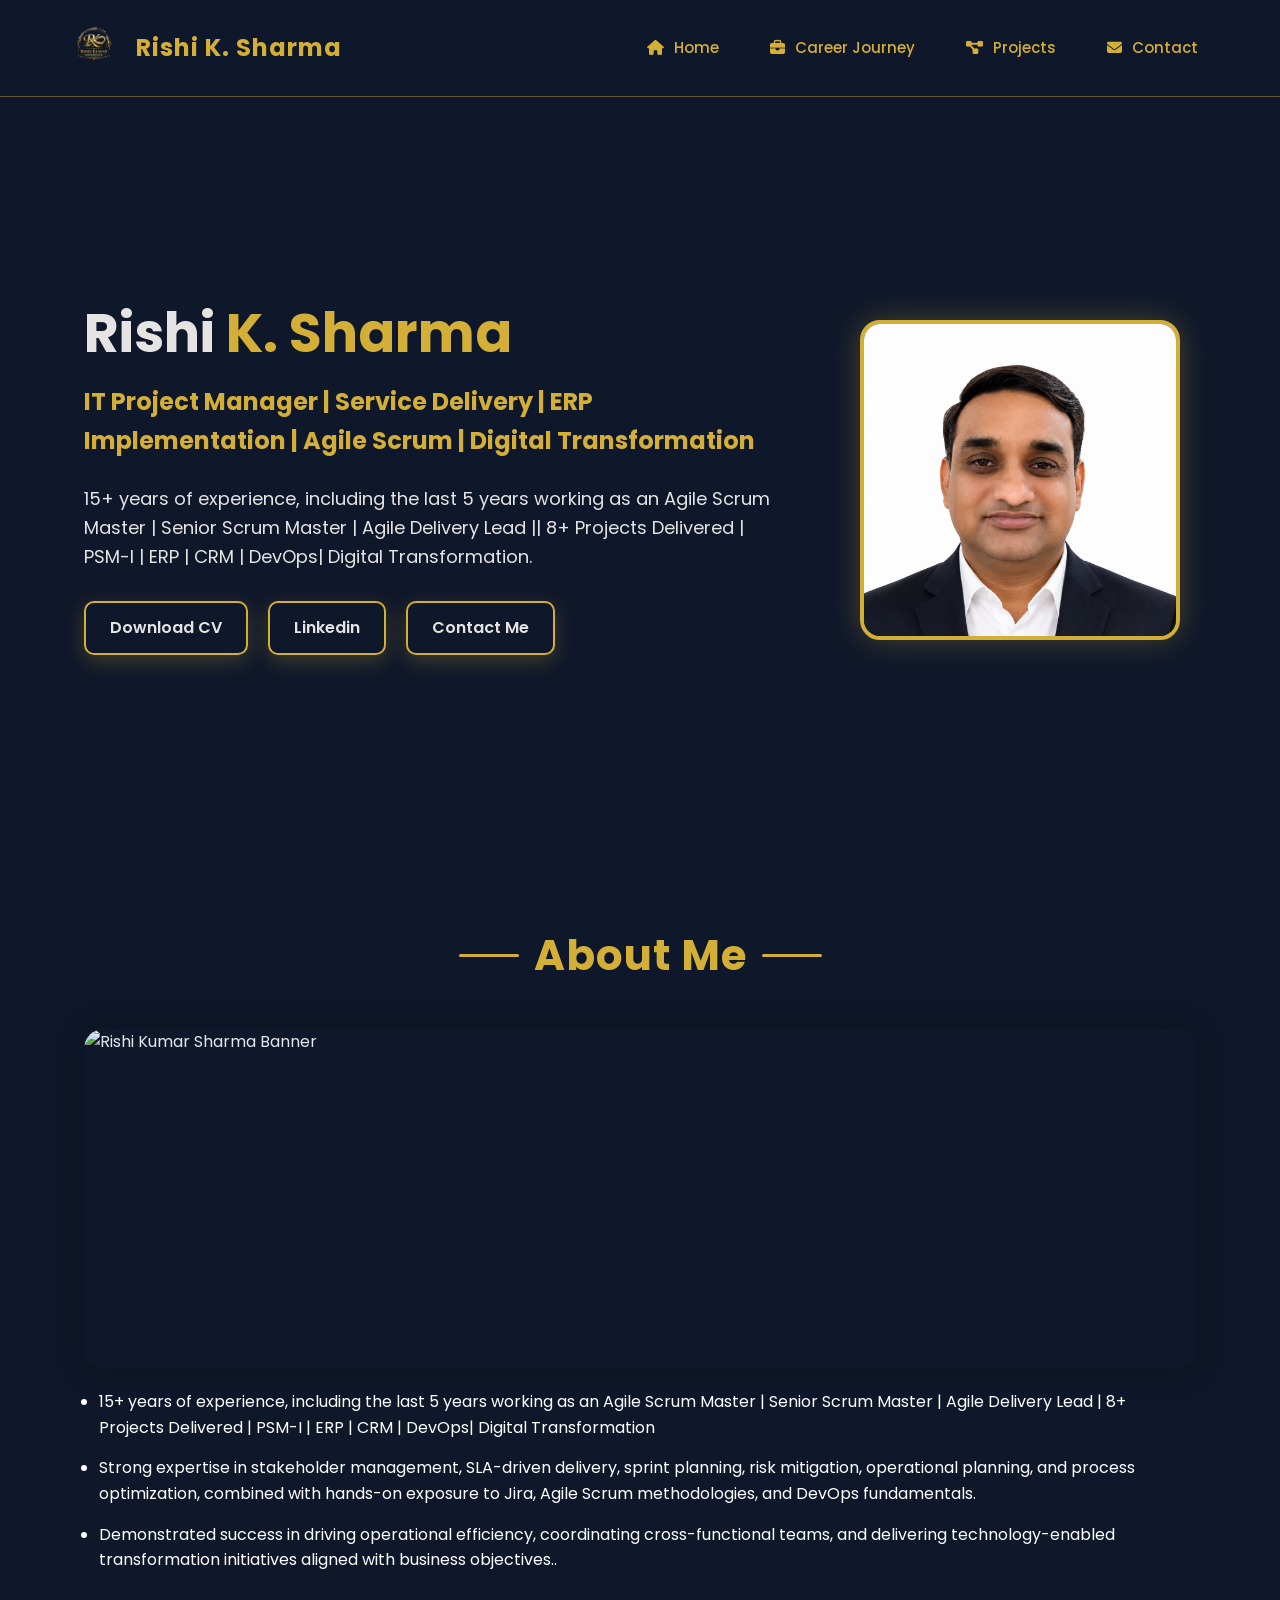
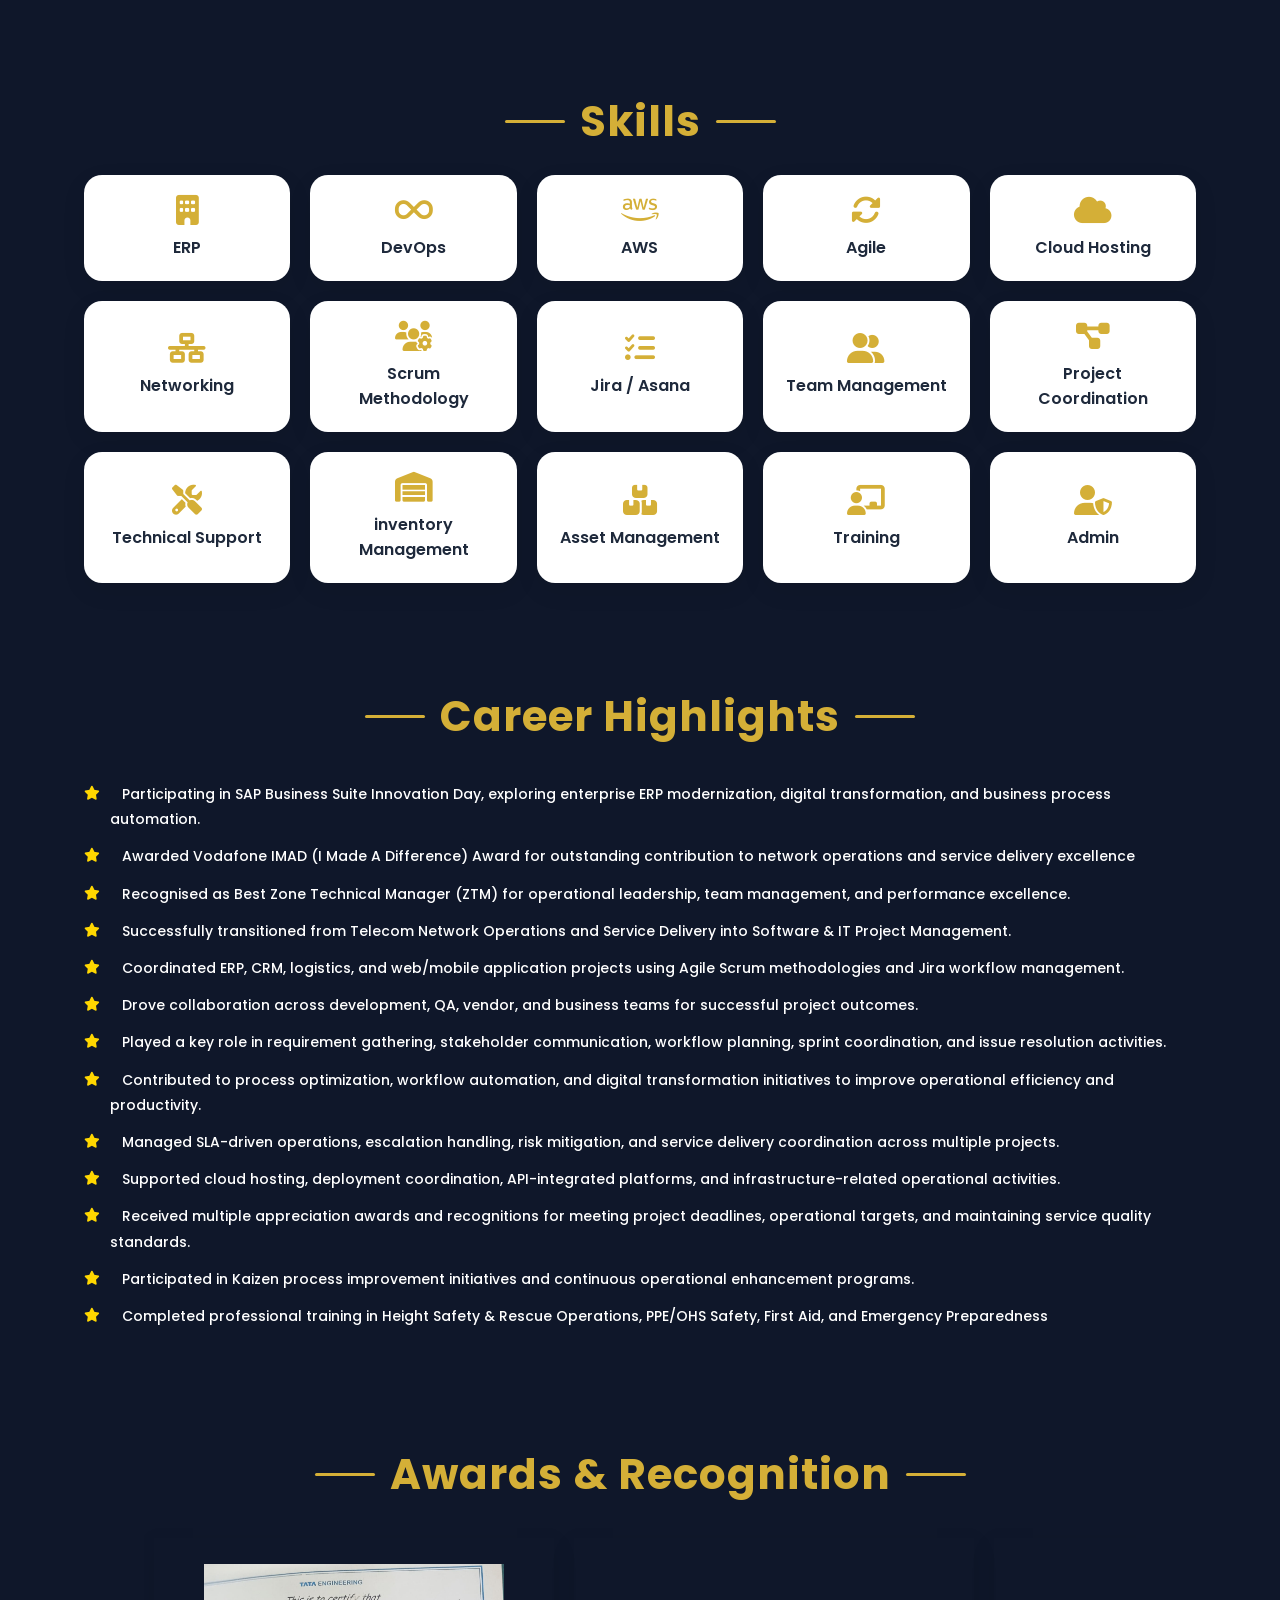
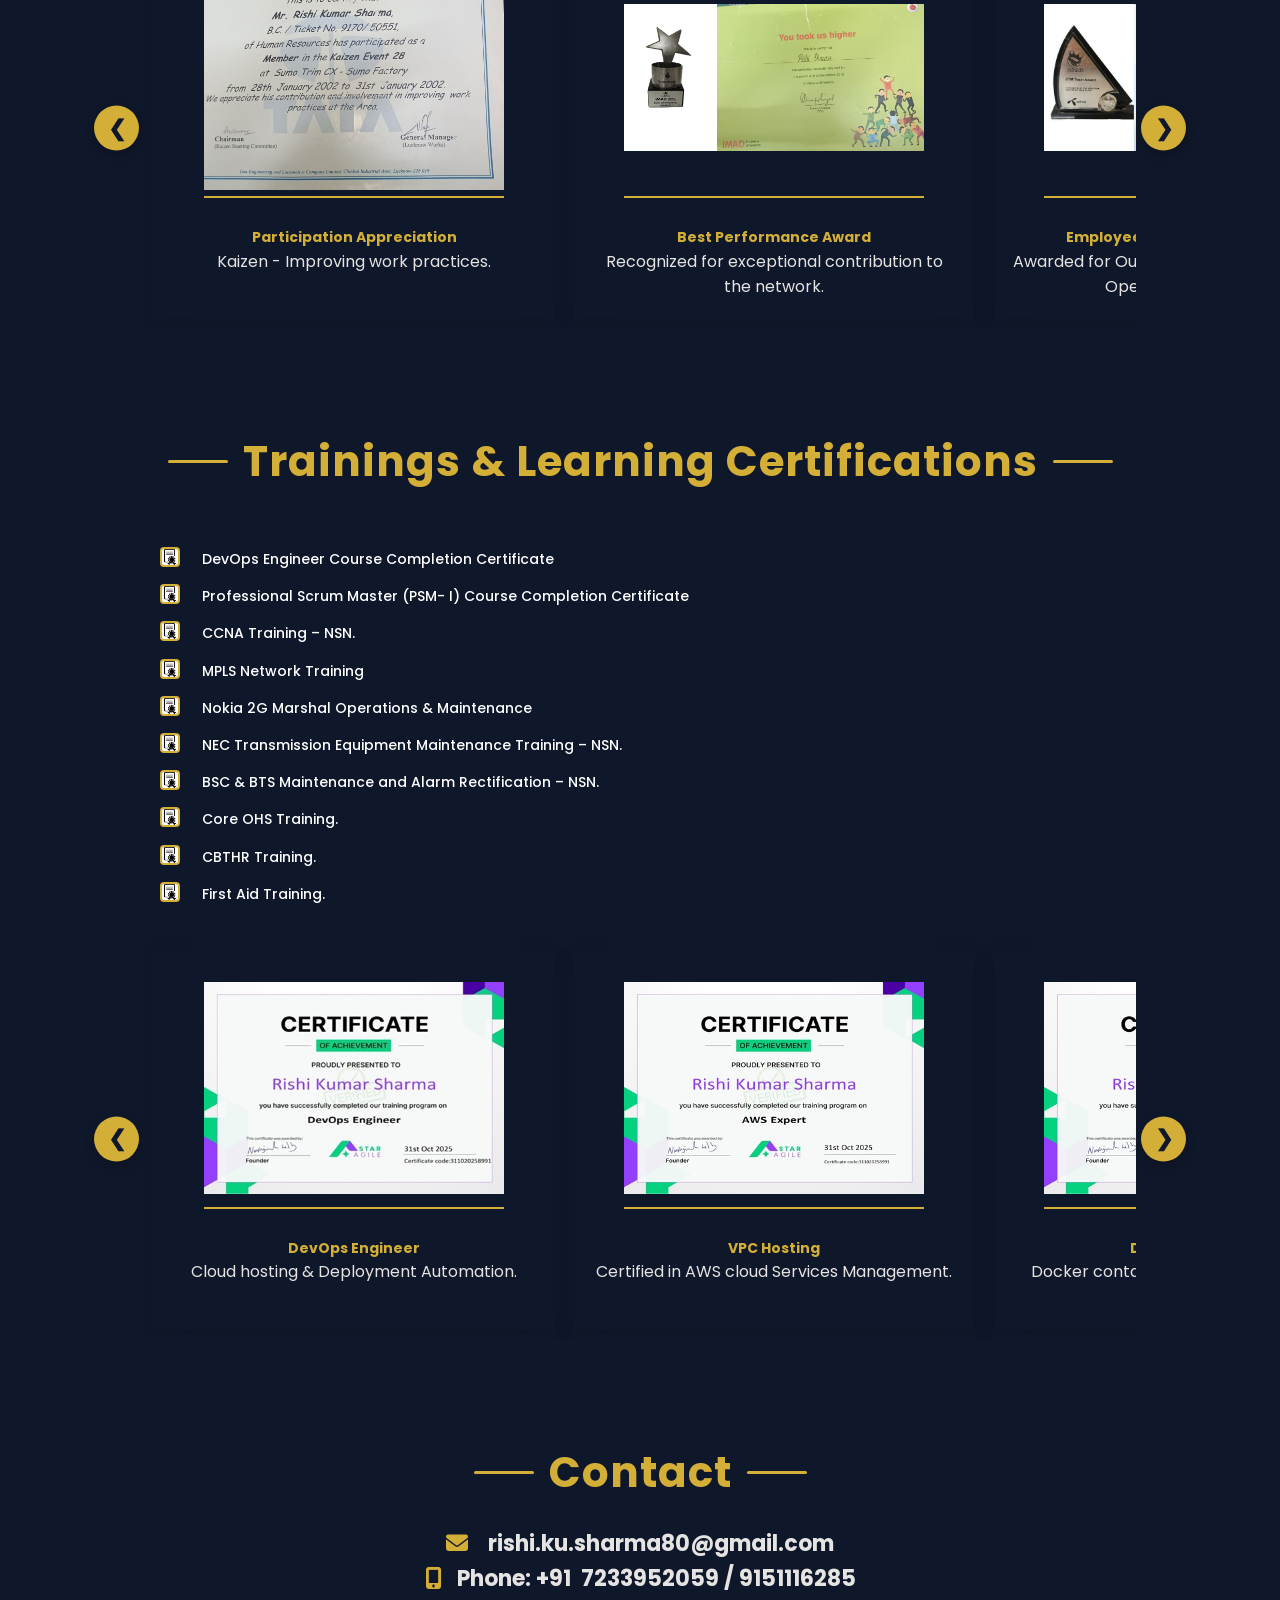
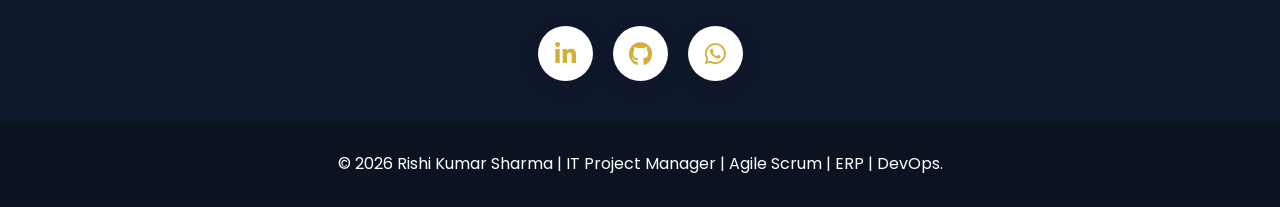
==== commit 29dfd527: "Updated CV & Code Updated" ====
--- a/index.html
+++ b/index.html
@@ -70,7 +70,7 @@
 
   <div class="logo">
     <img src="images/RKS_Logo_2.png" alt="RKS Logo">
-    <span>Rishi Kumar Sharma</span>
+    <span>Rishi K. Sharma</span>
 </div>
 
   <!-- <div class="logo">
@@ -109,21 +109,21 @@
 
     <div class="hero-text">
 
-      <h1>Rishi <span>Kumar Sharma</span></h1>
+      <h1>Rishi <span>K. Sharma</span></h1>
 
       <h2>IT Project Manager | Service Delivery | ERP Implementation | Agile Scrum | Digital Transformation</h2>
          
-      <p>20+ Years of Experience Leading Telecom, ERP, CRM, IT Operations and Business Transformation Projects.
-         Helping organizations deliver technology projects on time, within budget, and aligned with business goals.</p>
+      <p>15+ years of experience, including the last 5 years working as an Agile Scrum Master | Senior Scrum Master |
+Agile Delivery Lead || 8+ Projects Delivered | PSM-I | ERP | CRM | DevOps| Digital Transformation.</p>
 
       <div class="buttons">
-        <a href="rishi_kumar_sharma.pdf" download title="Download Rishi Kumar Sharma Resume"class="btn btn-outline"> 
+        <a href="CV_Rishi_K_Sharma.pdf" download title="Download Rishi K. Sharma Resume"class="btn btn-outline"> 
          Download CV
         </a>
         
 <!-- LINKEDIN -->
 
-  <a href="https://www.linkedin.com/in/rishi-kumar-sharma-6b786911"
+  <a href="https://www.linkedin.com/in/rishi-k-sharma-6b786911"
      class="btn btn-outline"
      target="_blank">
 
@@ -144,7 +144,7 @@
 
   <div class="slider">
 
-    <img src="images/profile_image.png" class="slide active" alt="Rishi Kumar Sharma IT Project Manager">
+    <img src="images/profile_image.png" class="slide active" alt="Rishi K. Sharma IT Project Manager">
     <!-- <img src="images/myphoto1.jpeg" class="slide">
     <img src="images/myphoto2.jpg" class="slide">
     <img src="images/myphoto3.jpeg" class="slide">
@@ -180,34 +180,33 @@
       <h2 class="section-title">About Me</h2>
       
       <section class="profile-banner">
-    <img src="images/banner image_5.png" alt="Rishi Kumar Sharma Banner">
+    <img src="images/banner image_6.png" alt="Rishi Kumar Sharma Banner">
 </section>
       
 
 
      <ul>
 
-      <li class="about-text"> 20+ Years Experience |
-50+ Projects Delivered |
+      <!-- <li class="about-text"> 20+ Years Experience |
+10+ Projects Delivered |
 3 Major Telecom Operators |
 PSM-I |
-ERP | CRM | Digital Transformation</li>
+ERP | CRM | Digital Transformation</li> -->
       <li class="about-text">
-        Seasoned Project & Operations Leader with 20+ years of experience delivering Telecom, ERP, CRM, Service Delivery 
-        and Digital Transformation initiatives. Proven track record in stakeholder management, vendor coordination, 
-        project governance, Agile Scrum delivery and business process optimization.
+        15+ years of experience, including the last 5 years working as an Agile Scrum Master | Senior Scrum Master |
+Agile Delivery Lead | 8+ Projects Delivered | PSM-I | ERP | CRM | DevOps| Digital Transformation
       </li>
      
       
          <li class="about-text">
-          Strong expertise in stakeholder management, SLA-driven delivery, risk mitigation, operational planning, and process optimization, 
-          combined with hands-on exposure to Jira, Agile/Scrum methodologies, and DevOps fundamentals. Scrum Master (PSM-I) with 
-          proven ability to translate complex business and operational requirements into scalable technology solutions</li>
+          Strong expertise in stakeholder management, SLA-driven delivery, sprint planning, risk mitigation, operational
+planning, and process optimization, combined with hands-on exposure to Jira, Agile Scrum methodologies, and
+DevOps fundamentals.</li>
       
 
           <li class="about-text"> 
-            Demonstrated success in driving operational efficiency, coordinating cross-functional teams, 
-            and delivering technology-enabled transformation initiatives aligned with business objectives.</li>
+          Demonstrated success in driving operational efficiency, coordinating cross-functional teams, and delivering
+technology-enabled transformation initiatives aligned with business objectives..</li>
 
       </ul>
     </div>
@@ -985,7 +984,7 @@
         <!-- SOCIAL ICONS -->
         <div class="socials">
 
-          <a href="https://www.linkedin.com/in/rishi-kumar-sharma-6b786911" target="_blank">
+          <a href="https://www.linkedin.com/in/rishi-k-sharma-6b786911" target="_blank">
             <i class="fab fa-linkedin-in"></i>
           </a>
 
@@ -1196,7 +1195,7 @@
 "email":"mailto:rishi.ku.sharma80@gmail.com ",
 "telephone":"+917233952059",
 "sameAs":[
-"https://www.linkedin.com/in/rishi-kumar-sharma-6b786911",
+"https://www.linkedin.com/in/rishi-k-sharma-6b786911",
 "https://github.com/rishi914-max"
 ]
 }
--- a/style1.css
+++ b/style1.css
@@ -41,6 +41,7 @@
   margin:auto;
   background:#0F172A;
   padding: 20px;
+  
 }
 
 .container-career{
@@ -1833,7 +1834,7 @@
     margin:20px auto;
     border-radius:20px;
     overflow:hidden;
-    box-shadow:0 10px 30px rgba(0,0,0,0.25);
+    box-shadow:0 01px 30px rgba(0,0,0,0.25);
 }
 
 .profile-banner img{
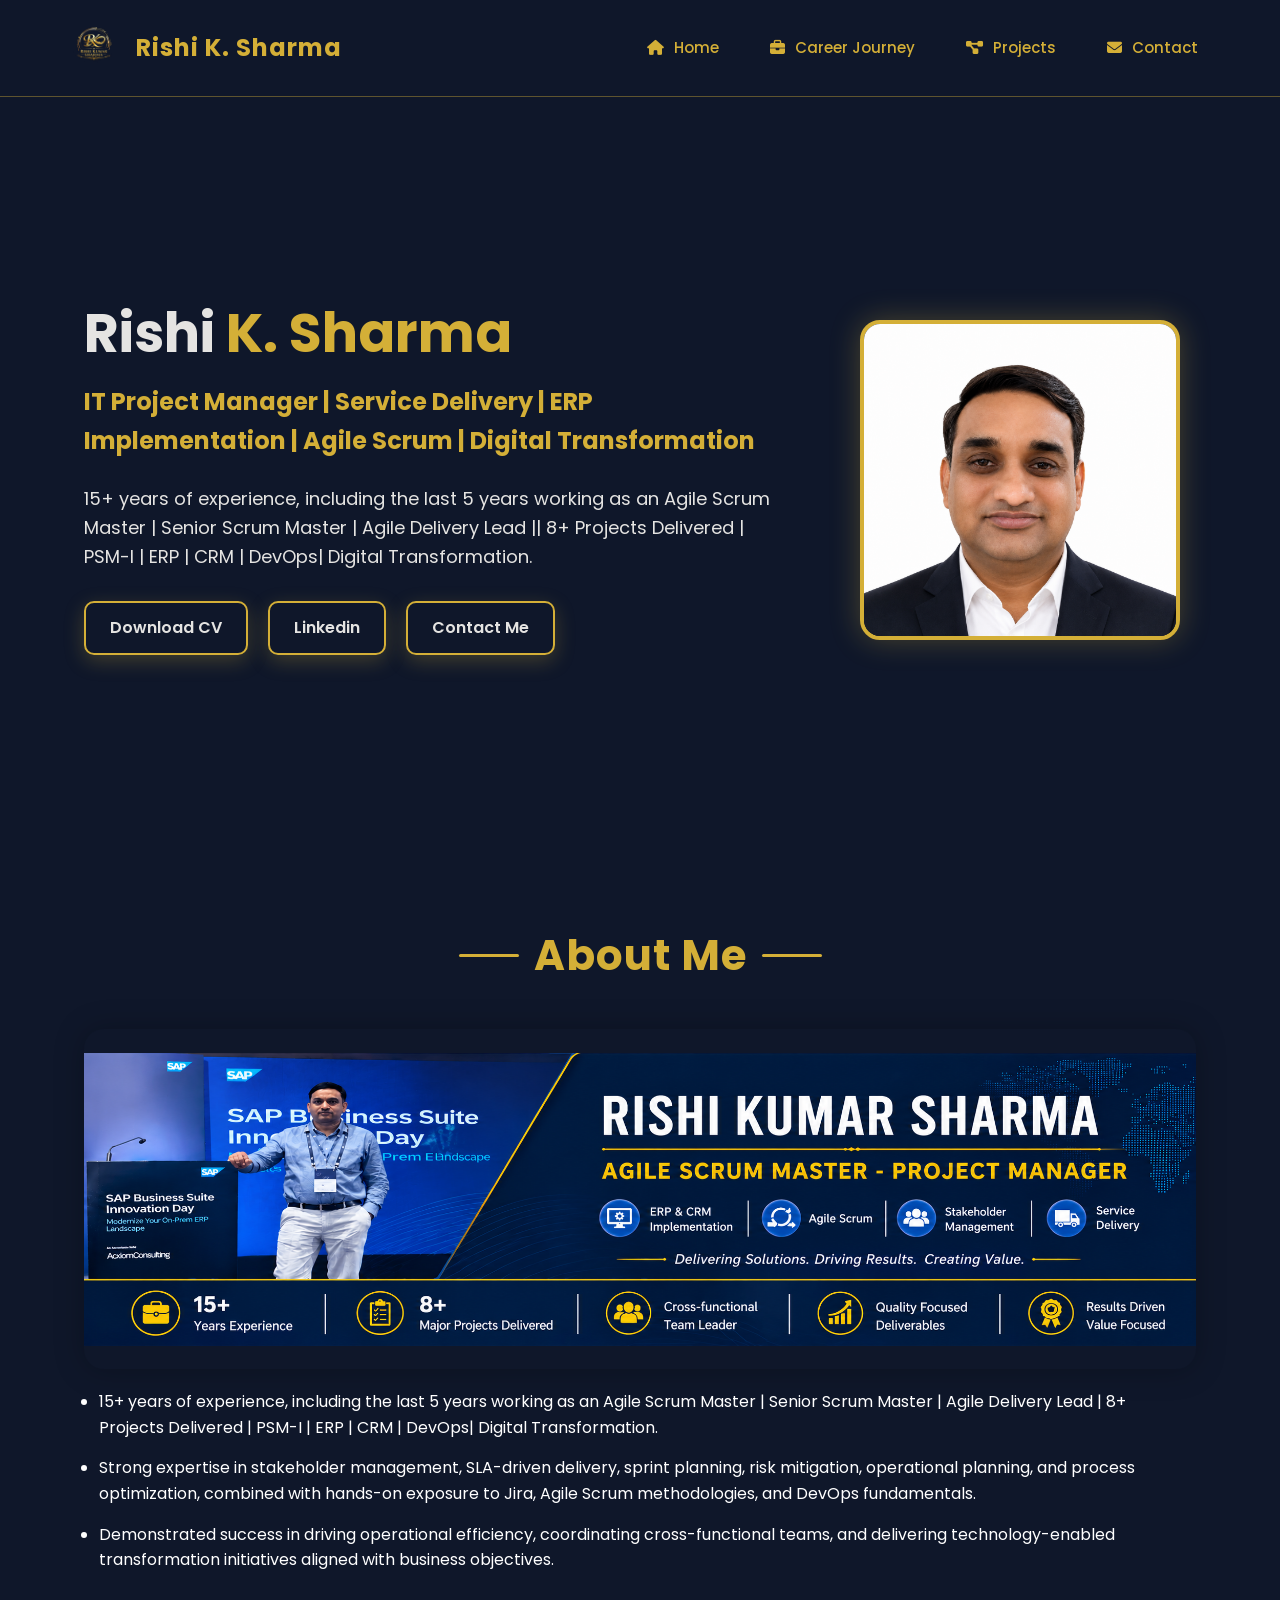
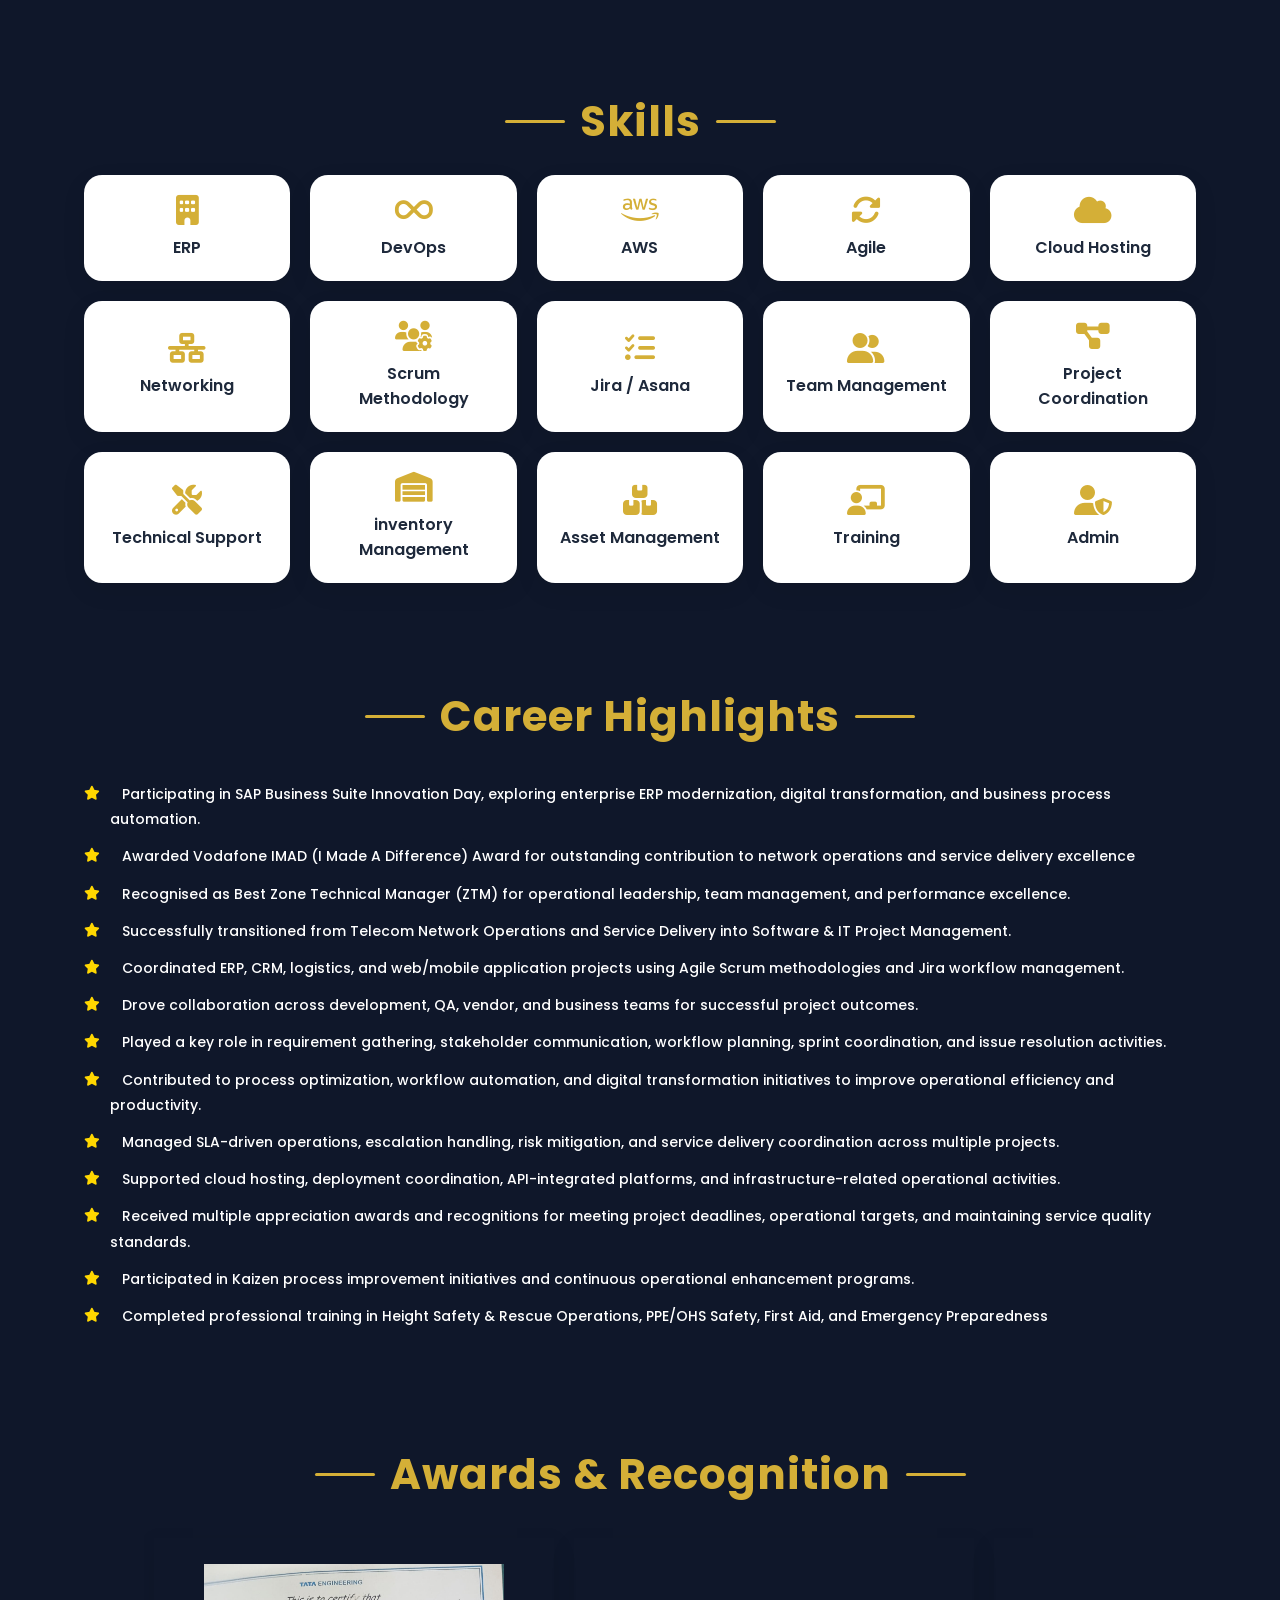
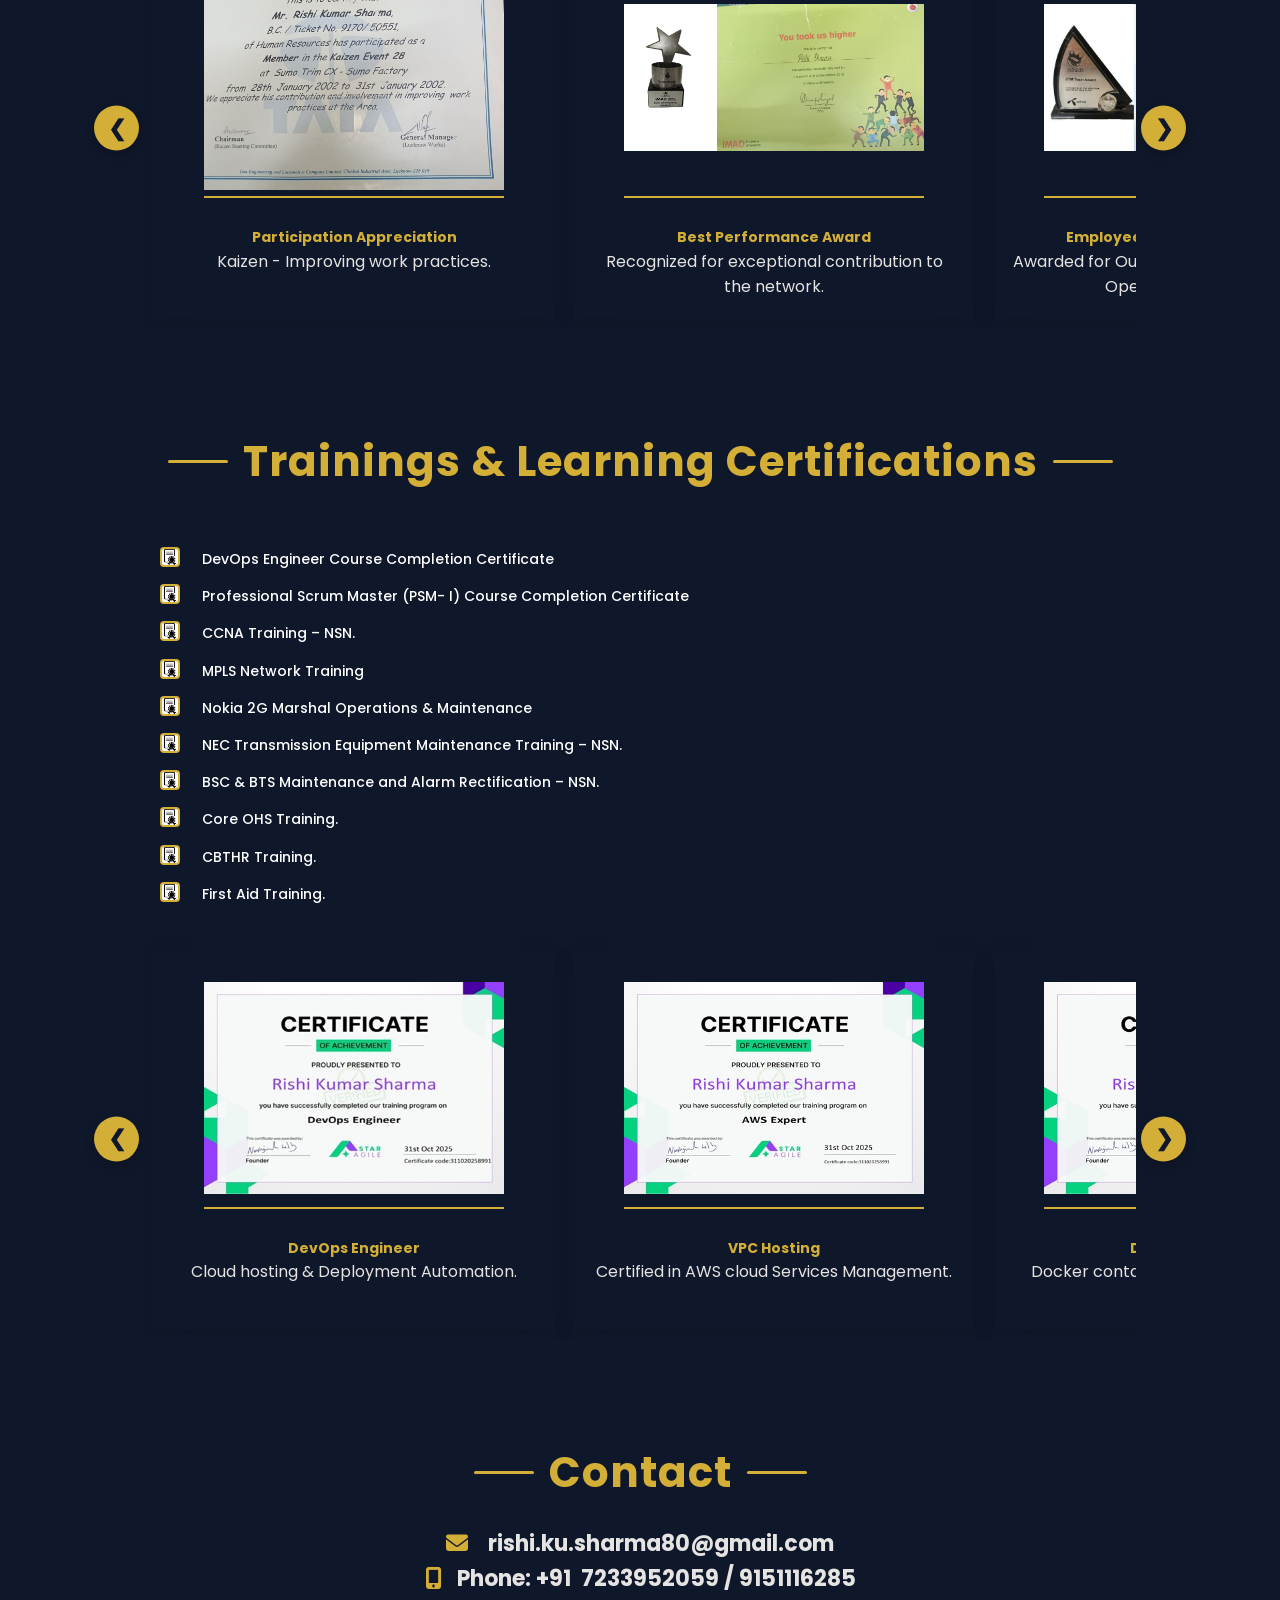
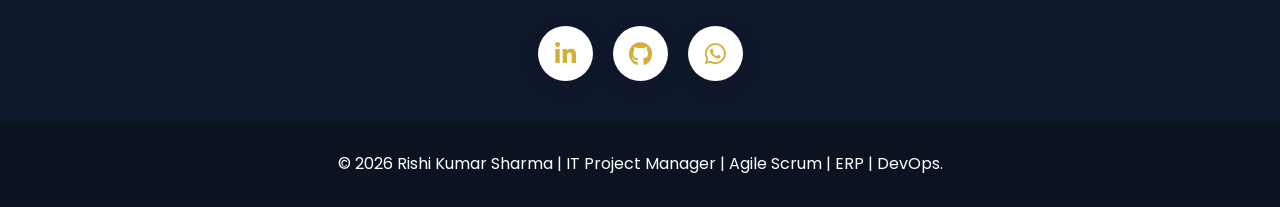
==== commit 4bed184c: "update code" ====
--- a/index.html
+++ b/index.html
@@ -194,7 +194,7 @@
 ERP | CRM | Digital Transformation</li> -->
       <li class="about-text">
         15+ years of experience, including the last 5 years working as an Agile Scrum Master | Senior Scrum Master |
-Agile Delivery Lead | 8+ Projects Delivered | PSM-I | ERP | CRM | DevOps| Digital Transformation
+Agile Delivery Lead | 8+ Projects Delivered | PSM-I | ERP | CRM | DevOps| Digital Transformation.
       </li>
      
       
@@ -206,7 +206,7 @@
 
           <li class="about-text"> 
           Demonstrated success in driving operational efficiency, coordinating cross-functional teams, and delivering
-technology-enabled transformation initiatives aligned with business objectives..</li>
+technology-enabled transformation initiatives aligned with business objectives.</li>
 
       </ul>
     </div>
